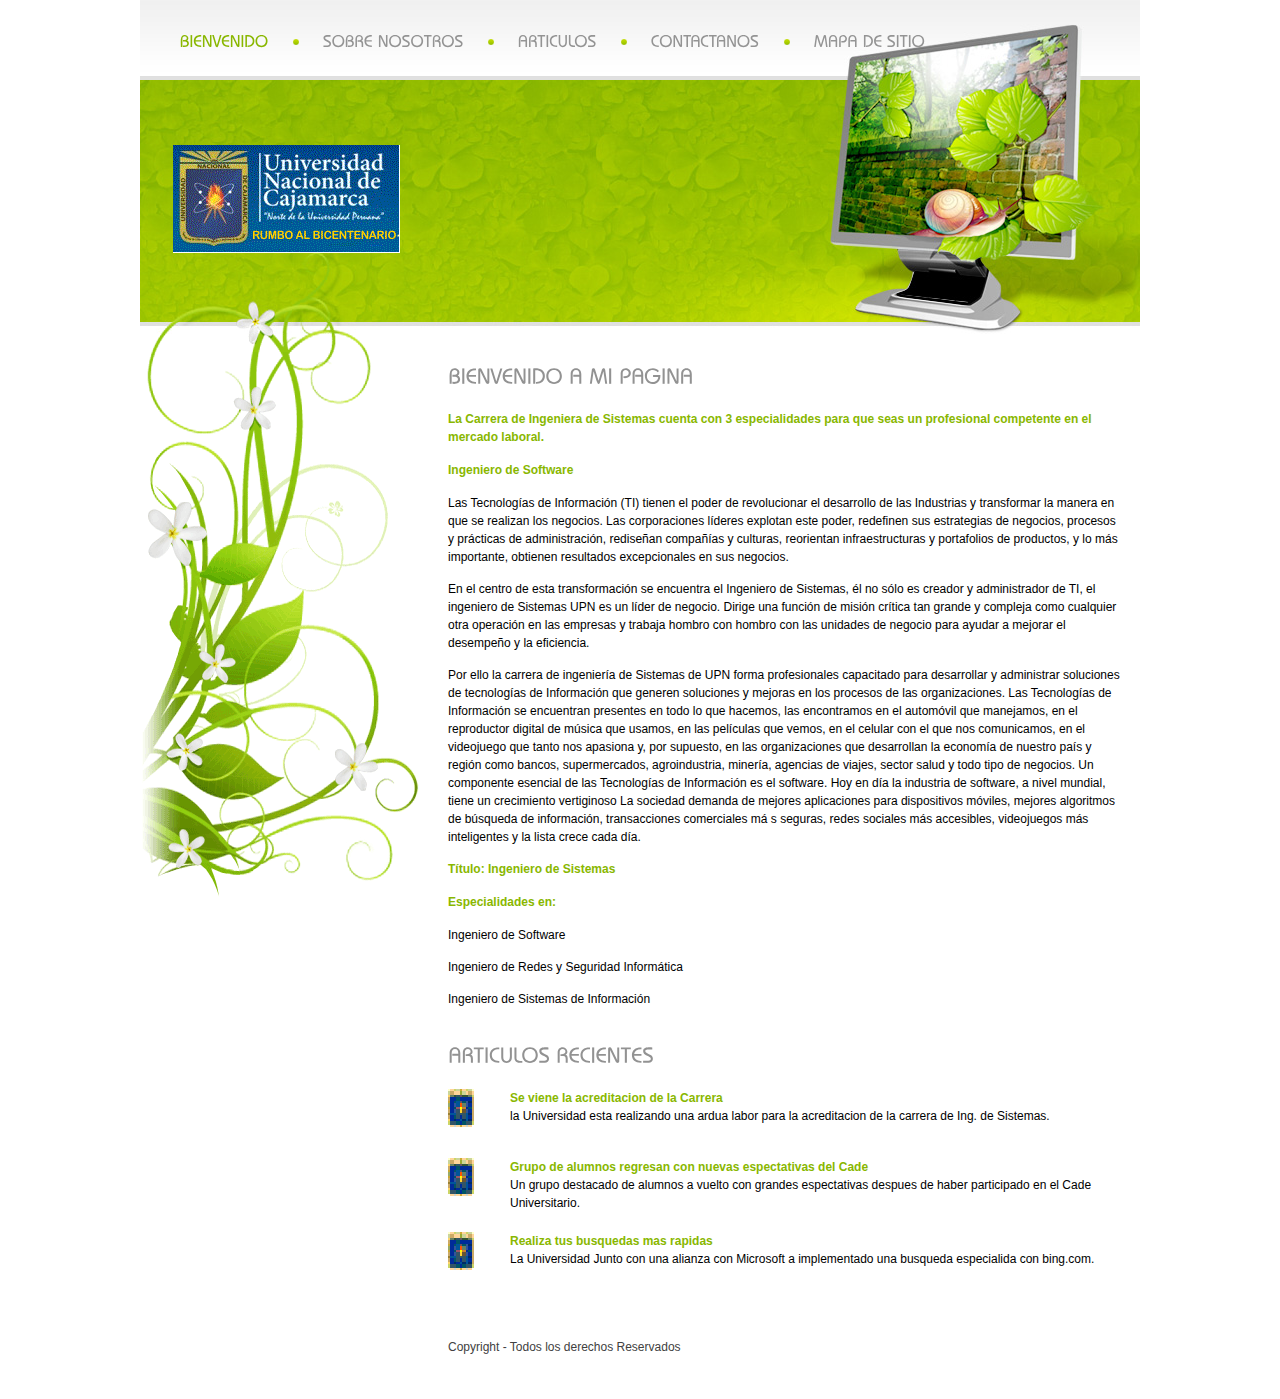
==== index.html @ 66caf079 "cambioooo" ====
﻿<!DOCTYPE html PUBLIC "-//W3C//DTD XHTML 1.0 Strict//EN" "http://www.w3.org/TR/xhtml1/DTD/xhtml1-strict.dtd">
<html xmlns="http://www.w3.org/1999/xhtml" xml:lang="en" lang="en">

<head>
    <title>Ingenieria de Sistemas</title>
    <meta http-equiv="Content-Type" content="text/html; charset=utf-8" />
    <link href="style.css" rel="stylesheet" type="text/css" />
    <script src="js/jquery-1.3.2.min.js" type="text/javascript"></script>
    <script src="js/cufon-yui.js" type="text/javascript"></script>
    <script src="js/cufon-replace.js" type="text/javascript"></script>
    <script src="js/cufon-replace.js" type="text/javascript"></script>
    <script src="js/Bauhaus_Md_BT_400.font.js" type="text/javascript"></script>
    <!--[if lt IE 7]><link href="style_ie.css" rel="stylesheet" type="text/css" /><![endif]-->
</head>

<body id="page1">
    <div id="main">
        <!-- header -->
        <div id="header">
            <ul class="site-nav">
                <li><a href="index.html" class="act">Bienvenido</a></li>
                <li><a href="nosotros.html">Sobre Nosotros</a></li>
                <li><a href="articulos.html">Articulos</a></li>
                <li><a href="contactanos.html">Contactanos</a></li>
                <li><a href="mapadesitio.html">Mapa de Sitio</a></li>
            </ul>
            <div class="logo">
                <a href="#"><img src="images/logo.gif" alt="" /></a>
            </div>
        </div>
        <!-- content -->
        <div id="content">
            <div class="indent1">
                <div class="indent">
                    <h2>BIENVENIDO A MI PAGINA</h2>
                    <h3>La Carrera de Ingeniera de Sistemas cuenta con 3 especialidades para que seas un profesional competente en el mercado laboral.</h3>
                    <h3>Ingeniero de Software</h3>

                    <p>Las Tecnologías de Información (TI) tienen el poder de revolucionar el desarrollo de las Industrias y transformar la manera en que se realizan los negocios. Las corporaciones líderes explotan este poder, redefinen sus estrategias de
                        negocios, procesos y prácticas de administración, rediseñan compañías y culturas, reorientan infraestructuras y portafolios de productos, y lo más importante, obtienen resultados excepcionales en sus negocios.</p>

                    <p>En el centro de esta transformación se encuentra el Ingeniero de Sistemas, él no sólo es creador y administrador de TI, el ingeniero de Sistemas UPN es un líder de negocio. Dirige una función de misión crítica tan grande y compleja
                        como cualquier otra operación en las empresas y trabaja hombro con hombro con las unidades de negocio para ayudar a mejorar el desempeño y la eficiencia.</p>

                    <p>Por ello la carrera de ingeniería de Sistemas de UPN forma profesionales capacitado para desarrollar y administrar soluciones de tecnologías de Información que generen soluciones y mejoras en los procesos de las organizaciones. Las
                        Tecnologías de Información se encuentran presentes en todo lo que hacemos, las encontramos en el automóvil que manejamos, en el reproductor digital de música que usamos, en las películas que vemos, en el celular con el que nos
                        comunicamos, en el videojuego que tanto nos apasiona y, por supuesto, en las organizaciones que desarrollan la economía de nuestro país y región como bancos, supermercados, agroindustria, minería, agencias de viajes, sector salud
                        y todo tipo de negocios. Un componente esencial de las Tecnologías de Información es el software. Hoy en día la industria de software, a nivel mundial, tiene un crecimiento vertiginoso La sociedad demanda de mejores aplicaciones
                        para dispositivos móviles, mejores algoritmos de búsqueda de información, transacciones comerciales má s seguras, redes sociales más accesibles, videojuegos más inteligentes y la lista crece cada día.</p>

                    <h3>Título: Ingeniero de Sistemas</h3>

                    <h3>Especialidades en:</h3>
                    <p>Ingeniero de Software</p>
                    <p>Ingeniero de Redes y Seguridad Informática</p>
                    <p>Ingeniero de Sistemas de Información</p>
                </div>
                <h2>Articulos Recientes</h2>
                <ul class="list">
                    <li><a href="http://www.upnorte.edu.pe/cajamarca/facultades/ingenieria/ingenieria-de-sistemas/ventajas-academicas.asp#info">Se viene la acreditacion de la Carrera</a><br /> la Universidad esta realizando una ardua labor para la acreditacion
                        de la carrera de Ing. de Sistemas.</li>
                    <li><a href="http://universitario.cade-ipae.pe/">Grupo de alumnos regresan con nuevas espectativas del Cade</a><br /> Un grupo destacado de alumnos a vuelto con grandes espectativas despues de haber participado en el Cade Universitario.</li>
                    <li><a href="http://www.bing.com/">Realiza tus busquedas mas rapidas</a><br /> La Universidad Junto con una alianza con Microsoft a implementado una busqueda especialida con bing.com.</li>
                </ul>
            </div>
        </div>
        <!-- footer -->
        <div id="footer">
            <div class="indent">
                <div class="fleft">Copyright - Todos los derechos Reservados</div>
            </div>
        </div>
    </div>
    <script type="text/javascript">
        Cufon.now();
    </script>
</body>

</html>
---- style.css ----
* { margin:0; padding:0;}
html, body { height:100%;}
html { min-width:1000px;}
body { background:#fff; font-family:Tahoma, Arial, helvetica, sans-serif; font-size:100%; line-height:1em; color:#000;}

input, textarea, select { font-family:Tahoma, Arial, helvetica, sans-serif; font-size:1em;}
object { vertical-align:top; outline:none;}
p { margin:0; padding:0;}


/*==================forms====================*/
input, select { vertical-align:middle; font-weight:normal;}
img {border:0; vertical-align:top; text-align:left;}

/*=====GLOBAL======*/
#main { width:1000px; margin:0 auto; position:relative;}
#header, #content, #footer { font-size:0.75em;}

.wrapper { width:100%; overflow:hidden;}
.container { width:100%; }
.zoom { overflow:hidden;}
.col-1, .col-2, .col-3 { float:left;}

.fleft { float:left;}
.fright { float:right;}
.clear { clear:both;}

.alignright { text-align:right;}
.aligncenter { text-align:center;}

p { margin-bottom:14px; line-height:1.5em;}

/*==================forms====================*/
#contacts-form { clear:right; width:100%; overflow:hidden; padding:15px 0 0 0;}
#contacts-form fieldset { border:none; float:left; }
#contacts-form .field { clear:both;}
#contacts-form label { float:left; width:97px; line-height:18px; padding-bottom:6px; font-weight:bold; color:#89b700;}
#contacts-form input { width:231px; padding:1px 0 1px 3px; border:1px solid #89b700; color:#70635b;}
#contacts-form textarea { width:567px; height:227px; padding:1px 0 1px 3px; border:1px solid #89b700; color:#70635b; margin-bottom:15px; overflow:auto;}


/*==================list====================*/
ul { list-style:none;}

.site-nav { position:absolute; left:16px; top:32px; overflow:hidden;}
.site-nav li { float:left; font-size:17px; line-height:1.2em; text-transform:uppercase; padding:0 30px; background:url(images/divider.gif) no-repeat left 7px; margin-left:-6px;}
.site-nav li a { text-decoration:none; color:#949494;}
.site-nav li a:hover,
.site-nav li a.act  { 
	color:#89b700;
}

.list li { padding-left:62px; margin-bottom:20px; line-height:1.5em; min-height:49px; height:auto!important; height:49px; background:url(images/icon.gif) no-repeat left top;}
.list li a { text-decoration:none; font-weight:bold;} 
.list li a:hover { text-decoration:underline;}

.list1 { margin-top:-21px;}
.list1 li { line-height:1.5em; width:100%; overflow:hidden; vertical-align:bottom; padding-top:21px;}
.list1 li img { float:left; margin:3px 20px 0 0;}
.list1 li a { text-decoration:none; font-weight:bold;} 
.list1 li a:hover { text-decoration:underline;}

.list2 { padding-bottom:15px; margin:0;}
.list2 li { font-weight:bold; padding-bottom:6px;}
.list2 li ul { padding:8px 0 0 12px; margin-bottom:-5px;}


/*==================other====================*/
.img-box1 { width:100%; overflow:hidden;}
.img-box1 img { float:left; margin:3px 20px 0 0;}


/*==================txt, links, lines, titles====================*/
a {color:#89b700; outline:none;}
a:hover{text-decoration:none;}

h2 { color:#929292; font-size:22px; line-height:1.2em; text-transform:uppercase; margin-bottom:20px;}
h3 { font-size:1em; color:#89b700; line-height:1.5em; margin-bottom:15px;}


/*header*/
#header {height:334px; background:url(images/header-bg.jpg) no-repeat left top;}
#header .logo { position:absolute; left:33px; top:145px;}

/*content*/
#content { background:url(images/cont-bg.gif) no-repeat left top; min-height:566px; height:auto!important; height:566px;}
#content .indent { padding-bottom:20px;}
#content .indent1 { padding:30px 20px 98px 308px;}

/*footer*/
#footer { height:60px; margin-top:-60px; position:relative; color:#414141;}
#footer .indent { padding:0 59px 0 308px;}
#footer img { position:relative; top:-4px;}

/*==========================================*/
---- style_ie.css ----
.zoom { zoom:1;}
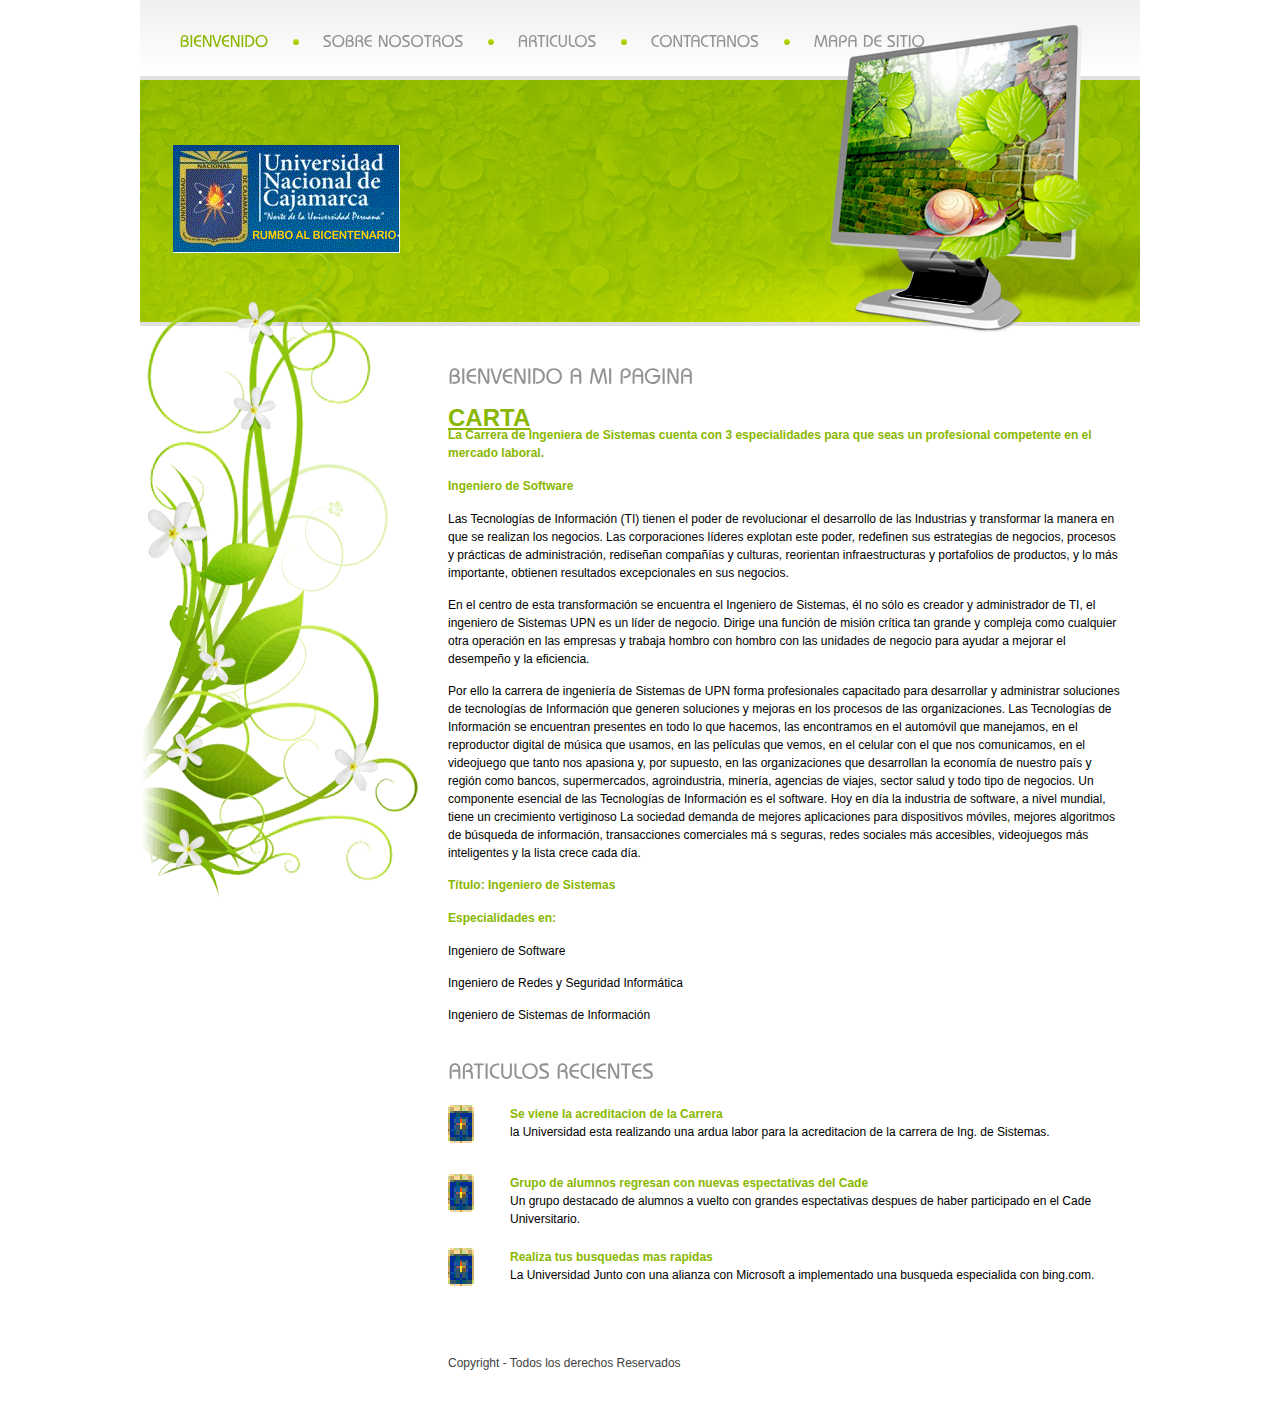
==== commit e81a6f01: "cambiooooooo" ====
--- a/index.html
+++ b/index.html
@@ -33,6 +33,7 @@
             <div class="indent1">
                 <div class="indent">
                     <h2>BIENVENIDO A MI PAGINA</h2>
+                    <h1><a href="carta.html">CARTA</a></h1>
                     <h3>La Carrera de Ingeniera de Sistemas cuenta con 3 especialidades para que seas un profesional competente en el mercado laboral.</h3>
                     <h3>Ingeniero de Software</h3>
 
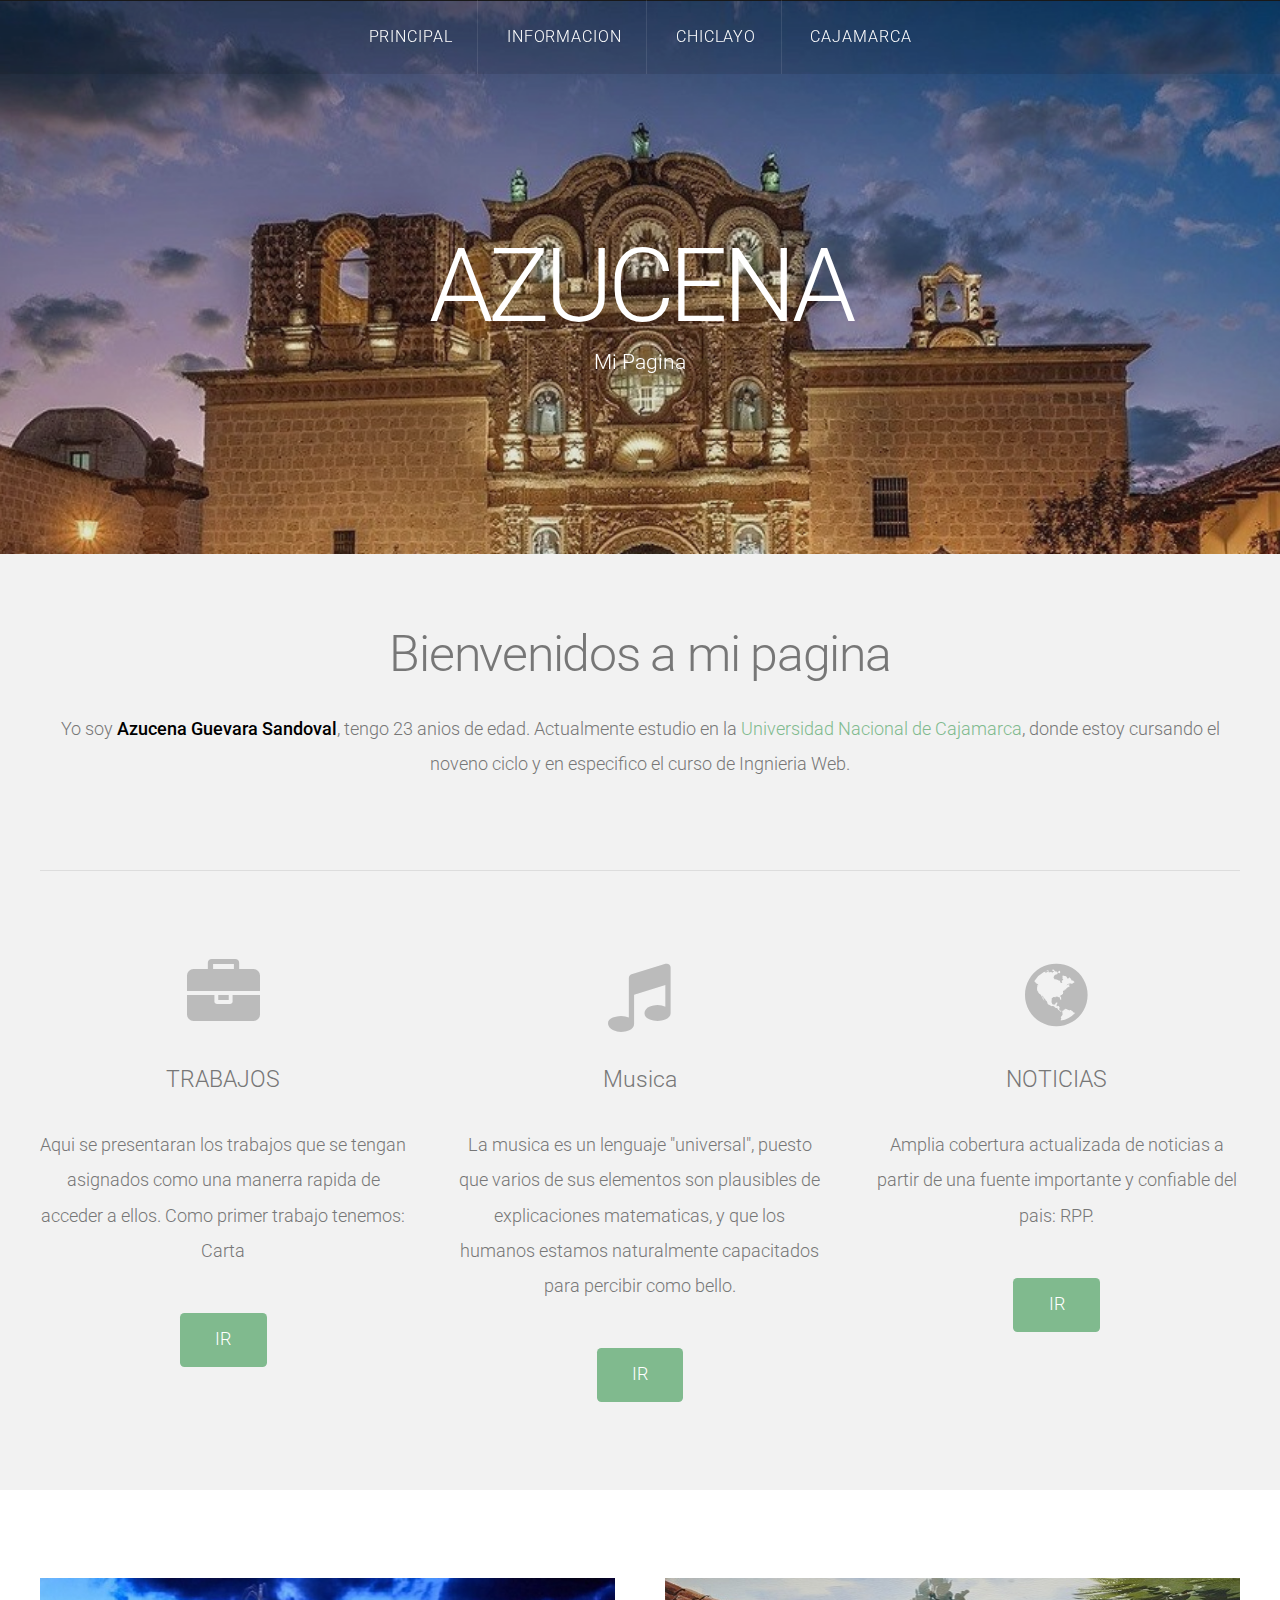
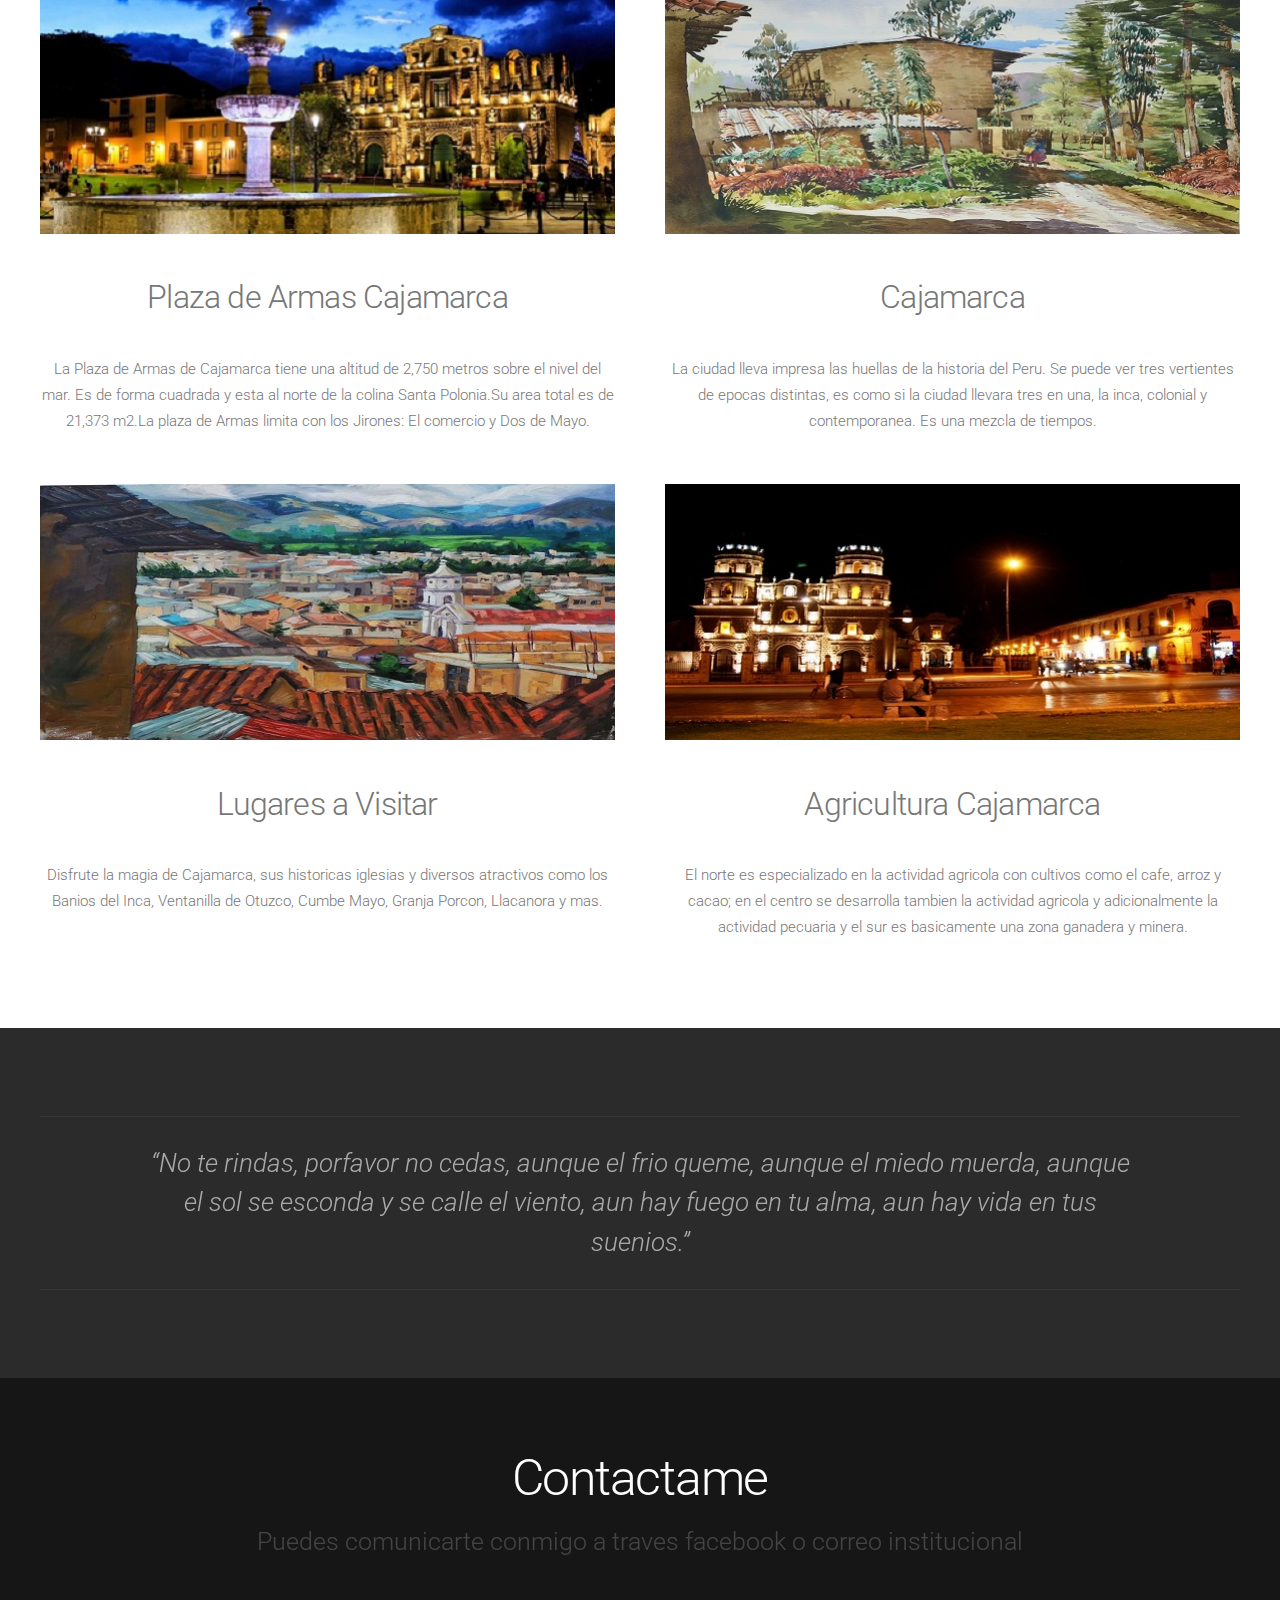
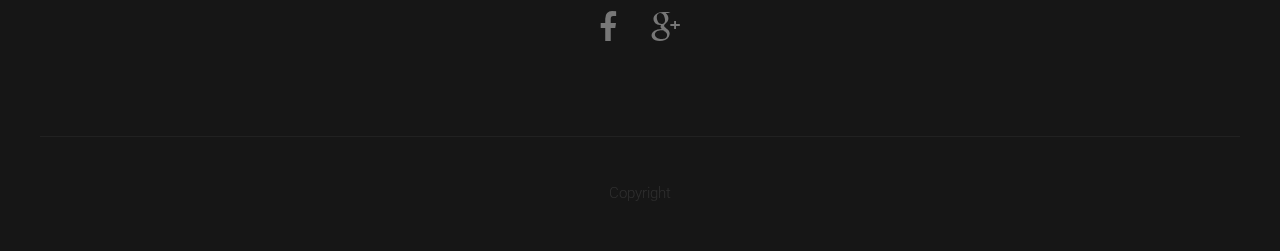
==== commit 67696a52: "camb" ====
--- a/index.html
+++ b/index.html
@@ -1,80 +1,153 @@
-﻿<!DOCTYPE html PUBLIC "-//W3C//DTD XHTML 1.0 Strict//EN" "http://www.w3.org/TR/xhtml1/DTD/xhtml1-strict.dtd">
-<html xmlns="http://www.w3.org/1999/xhtml" xml:lang="en" lang="en">
+<!DOCTYPE HTML>
 
-<head>
-    <title>Ingenieria de Sistemas</title>
-    <meta http-equiv="Content-Type" content="text/html; charset=utf-8" />
-    <link href="style.css" rel="stylesheet" type="text/css" />
-    <script src="js/jquery-1.3.2.min.js" type="text/javascript"></script>
-    <script src="js/cufon-yui.js" type="text/javascript"></script>
-    <script src="js/cufon-replace.js" type="text/javascript"></script>
-    <script src="js/cufon-replace.js" type="text/javascript"></script>
-    <script src="js/Bauhaus_Md_BT_400.font.js" type="text/javascript"></script>
-    <!--[if lt IE 7]><link href="style_ie.css" rel="stylesheet" type="text/css" /><![endif]-->
-</head>
+<html>
+	<head>
+		<title>Mi Pagina</title>
+		<meta http-equiv="content-type" content="text/html; charset=utf-8" />
+		<meta http-equiv="content-type" content="text/html; charset=ISO-8859-1" />
+		<meta name="description" content="" />
+		<meta name="keywords" content="" />
+		<link href='http://fonts.googleapis.com/css?family=Roboto:400,100,300,700,500,900' rel='stylesheet' type='text/css'>
+		<script src="http://ajax.googleapis.com/ajax/libs/jquery/1.11.0/jquery.min.js"></script>
+		<script src="js/skel.min.js"></script>
+		<script src="js/skel-panels.min.js"></script>
+		<script src="js/init.js"></script>
+		<noscript>
+			<link rel="stylesheet" href="css/skel-noscript.css" />
+			<link rel="stylesheet" href="css/style.css" />
+			<link rel="stylesheet" href="css/style-desktop.css" />
+		</noscript>
+	</head>
+	<body class="homepage">
 
-<body id="page1">
-    <div id="main">
-        <!-- header -->
-        <div id="header">
-            <ul class="site-nav">
-                <li><a href="index.html" class="act">Bienvenido</a></li>
-                <li><a href="nosotros.html">Sobre Nosotros</a></li>
-                <li><a href="articulos.html">Articulos</a></li>
-                <li><a href="contactanos.html">Contactanos</a></li>
-                <li><a href="mapadesitio.html">Mapa de Sitio</a></li>
-            </ul>
-            <div class="logo">
-                <a href="#"><img src="images/logo.gif" alt="" /></a>
-            </div>
-        </div>
-        <!-- content -->
-        <div id="content">
-            <div class="indent1">
-                <div class="indent">
-                    <h2>BIENVENIDO A MI PAGINA</h2>
-                    <h1><a href="carta.html">CARTA</a></h1>
-                    <h3>La Carrera de Ingeniera de Sistemas cuenta con 3 especialidades para que seas un profesional competente en el mercado laboral.</h3>
-                    <h3>Ingeniero de Software</h3>
+	<!-- Header -->
+		<div id="header">
+			<div id="nav-wrapper"> 
+				<!-- Nav -->
+				<nav id="nav">
+					<ul>
+						<li class="active"><a href="index.html">Principal</a></li>
+						<li><a href="#">Informacion</a></li>
+						<li><a href="#">Chiclayo</a></li>
+						<li><a href="#">Cajamarca</a></li>
+					</ul>
+				</nav>
+			</div>
+			<div class="container"> 
+				
+				<!-- Logo -->
+				<div id="logo">
+					<h1><a href="#">AZUCENA</a></h1>
+					<span class="tag">Mi Pagina</span>
+				</div>
+			</div>
+		</div>
 
-                    <p>Las Tecnologías de Información (TI) tienen el poder de revolucionar el desarrollo de las Industrias y transformar la manera en que se realizan los negocios. Las corporaciones líderes explotan este poder, redefinen sus estrategias de
-                        negocios, procesos y prácticas de administración, rediseñan compañías y culturas, reorientan infraestructuras y portafolios de productos, y lo más importante, obtienen resultados excepcionales en sus negocios.</p>
+	<!-- Featured -->
+		<div id="featured">
+			<div class="container">
+				<header>
+					<h2>Bienvenidos a mi pagina</h2>
+				</header>
+				<p>Yo soy <strong>Azucena Guevara Sandoval</strong>, tengo 23 anios de edad. Actualmente estudio en la <a href="http://unc.edu.pe">Universidad Nacional de Cajamarca</a>, donde estoy cursando el noveno ciclo y en especifico el curso de Ingnieria Web.</p>
+				<hr />
+				<div class="row">
+					<section class="4u">
+						<span class="pennant"><span class="fa fa-briefcase"></span></span>
+						<h3>TRABAJOS</h3>
+						<p>Aqui se presentaran los trabajos que se tengan asignados como una manerra rapida de acceder a ellos. Como primer trabajo tenemos: Carta</p>
+						<a href="carta.html" class="button button-style1">IR</a>
+					</section>
+					<section class="4u">
+						<span class="pennant"><span class="fa fa-music"></span></span>
+						<h3>Musica</h3>
+						<p>La musica es un lenguaje "universal", puesto que varios de sus elementos son plausibles de explicaciones matematicas, y que los humanos estamos naturalmente capacitados para percibir como bello.</p>
+						<a href="https://www.youtube.com/" class="button button-style1">IR</a>
+					</section>
+					<section class="4u">
+						<span class="pennant"><span class="fa fa-globe"></span></span>
+						<h3>NOTICIAS</h3>
+						<p>Amplia cobertura actualizada de noticias a partir de una fuente importante y confiable del pais: RPP.</p>
+						<a href="http://rpp.pe/" class="button button-style1">IR</a>
+					</section>
 
-                    <p>En el centro de esta transformación se encuentra el Ingeniero de Sistemas, él no sólo es creador y administrador de TI, el ingeniero de Sistemas UPN es un líder de negocio. Dirige una función de misión crítica tan grande y compleja
-                        como cualquier otra operación en las empresas y trabaja hombro con hombro con las unidades de negocio para ayudar a mejorar el desempeño y la eficiencia.</p>
+				</div>
+			</div>
+		</div>
 
-                    <p>Por ello la carrera de ingeniería de Sistemas de UPN forma profesionales capacitado para desarrollar y administrar soluciones de tecnologías de Información que generen soluciones y mejoras en los procesos de las organizaciones. Las
-                        Tecnologías de Información se encuentran presentes en todo lo que hacemos, las encontramos en el automóvil que manejamos, en el reproductor digital de música que usamos, en las películas que vemos, en el celular con el que nos
-                        comunicamos, en el videojuego que tanto nos apasiona y, por supuesto, en las organizaciones que desarrollan la economía de nuestro país y región como bancos, supermercados, agroindustria, minería, agencias de viajes, sector salud
-                        y todo tipo de negocios. Un componente esencial de las Tecnologías de Información es el software. Hoy en día la industria de software, a nivel mundial, tiene un crecimiento vertiginoso La sociedad demanda de mejores aplicaciones
-                        para dispositivos móviles, mejores algoritmos de búsqueda de información, transacciones comerciales má s seguras, redes sociales más accesibles, videojuegos más inteligentes y la lista crece cada día.</p>
+	<!-- Main -->
+		<div id="main">
+			<div id="content" class="container">
 
-                    <h3>Título: Ingeniero de Sistemas</h3>
+				<div class="row">
+					<section class="6u">
+						<a href="#" class="image full"><img src="images/pic01.jpg" alt=""></a>
+						<header>
+							<h2>Plaza de Armas Cajamarca</h2>
+						</header>
+						<p>La Plaza de Armas de Cajamarca tiene una altitud de 2,750 metros sobre el nivel del mar.
+Es de forma cuadrada y esta al norte de la colina Santa Polonia.Su area total es de 21,373 m2.La plaza de Armas limita con los Jirones: El comercio y Dos de Mayo.</p>
+					</section>				
+					<section class="6u">
+						<a href="#" class="image full"><img src="images/pic02.jpg" alt=""></a>
+						<header>
+							<h2>Cajamarca</h2>
+						</header>
+						<p>La ciudad lleva impresa las huellas de la historia del Peru. Se puede ver tres vertientes de epocas distintas, es como si la ciudad llevara tres en una, la inca, colonial y contemporanea. Es una mezcla de tiempos.</p>
+					</section>				
+				</div>
 
-                    <h3>Especialidades en:</h3>
-                    <p>Ingeniero de Software</p>
-                    <p>Ingeniero de Redes y Seguridad Informática</p>
-                    <p>Ingeniero de Sistemas de Información</p>
-                </div>
-                <h2>Articulos Recientes</h2>
-                <ul class="list">
-                    <li><a href="http://www.upnorte.edu.pe/cajamarca/facultades/ingenieria/ingenieria-de-sistemas/ventajas-academicas.asp#info">Se viene la acreditacion de la Carrera</a><br /> la Universidad esta realizando una ardua labor para la acreditacion
-                        de la carrera de Ing. de Sistemas.</li>
-                    <li><a href="http://universitario.cade-ipae.pe/">Grupo de alumnos regresan con nuevas espectativas del Cade</a><br /> Un grupo destacado de alumnos a vuelto con grandes espectativas despues de haber participado en el Cade Universitario.</li>
-                    <li><a href="http://www.bing.com/">Realiza tus busquedas mas rapidas</a><br /> La Universidad Junto con una alianza con Microsoft a implementado una busqueda especialida con bing.com.</li>
-                </ul>
-            </div>
-        </div>
-        <!-- footer -->
-        <div id="footer">
-            <div class="indent">
-                <div class="fleft">Copyright - Todos los derechos Reservados</div>
-            </div>
-        </div>
-    </div>
-    <script type="text/javascript">
-        Cufon.now();
-    </script>
-</body>
+				<div class="row">
+					<section class="6u">
+						<a href="#" class="image full"><img src="images/pic03.jpg" alt=""></a>
+						<header>
+							<h2>Lugares a Visitar</h2>
+						</header>
+						<p>Disfrute la magia de Cajamarca, sus historicas iglesias y diversos atractivos como los Banios del Inca, Ventanilla de Otuzco, Cumbe Mayo, Granja Porcon, Llacanora y mas.</p>
+					</section>				
+					<section class="6u">
+						<a href="#" class="image full"><img src="images/pic04.jpg" alt=""></a>
+						<header>
+							<h2>Agricultura Cajamarca</h2>
+						</header>
+						<p>El norte es especializado en la actividad agricola con cultivos como el cafe, arroz y cacao; en el centro se desarrolla tambien la actividad agricola y adicionalmente la actividad pecuaria y el sur es basicamente una zona ganadera y minera.</p>
+					</section>				
+				</div>
+			
+			</div>
+		</div>
 
+	<!-- Tweet -->
+		<div id="tweet">
+			<div class="container">
+				<section>
+					<blockquote>&ldquo;No te rindas, porfavor no cedas, aunque el frio queme, aunque el miedo muerda, aunque el sol se esconda y se calle el viento, aun hay fuego en tu alma, aun hay vida en tus suenios.&rdquo;</blockquote>
+				</section>
+			</div>
+		</div>
+
+	<!-- Footer -->
+		<div id="footer">
+			<div class="container">
+				<section>
+					<header>
+						<h2>Contactame</h2>
+						<span class="byline">Puedes comunicarte conmigo a traves facebook o correo institucional</span>
+					</header>
+					<ul class="contact">
+						<li class="active"><a href="https://www.facebook.com/" class="fa fa-facebook"><span>Facebook</span></a></li>
+						<li><a href="https://mail.google.com/mail/u/0/#inbox" class="fa fa-google-plus"><span>Google+</span></a></li>
+					</ul>
+				</section>
+			</div>
+		</div>
+
+	<!-- Copyright -->
+		<div id="copyright">
+			<div class="container">
+				Copyright
+			</div>
+		</div>
+
+	</body>
 </html>--- a/css/skel-noscript.css
+++ b/css/skel-noscript.css
@@ -0,0 +1,166 @@
+html,body,div,span,applet,object,iframe,h1,h2,h3,h4,h5,h6,p,blockquote,pre,a,abbr,acronym,address,big,cite,code,del,dfn,em,img,ins,kbd,q,s,samp,small,strike,strong,sub,sup,tt,var,b,u,i,center,dl,dt,dd,ol,ul,li,fieldset,form,label,legend,table,caption,tbody,tfoot,thead,tr,th,td,article,aside,canvas,details,embed,figure,figcaption,footer,header,hgroup,menu,nav,output,ruby,section,summary,time,mark,audio,video{margin:0;padding:0;border:0;font-size:100%;font:inherit;vertical-align:baseline;}article,aside,details,figcaption,figure,footer,header,hgroup,menu,nav,section{display:block;}body{line-height:1;}ol,ul{list-style:none;}blockquote,q{quotes:none;}blockquote:before,blockquote:after,q:before,q:after{content:'';content:none;}table{border-collapse:collapse;border-spacing:0;}body{-webkit-text-size-adjust:none}
+
+/* Box Model */
+
+	*, *:before, *:after {
+		-moz-box-sizing: border-box;
+		-webkit-box-sizing: border-box;
+		-o-box-sizing: border-box;
+		-ms-box-sizing: border-box;
+		box-sizing: border-box;
+	}
+
+/* Container */
+
+	body {
+		min-width: 1200px;
+	}
+
+	.container {
+		width: 1200px;
+		margin-left: auto;
+		margin-right: auto;
+	}
+
+	/* Modifiers */
+	
+		.container.small {
+			width: 900px;
+		}
+
+		.container.big {
+			width: 100%;
+			max-width: 1500px;
+			min-width: 1200px;
+		}
+
+/* Grid */
+
+	/* Cells */
+
+		.\31 2u { width: 100% }
+		.\31 1u { width: 91.6666666667% }
+		.\31 0u { width: 83.3333333333% }
+		.\39 u { width: 75% }
+		.\38 u { width: 66.6666666667% }
+		.\37 u { width: 58.3333333333% }
+		.\36 u { width: 50% }
+		.\35 u { width: 41.6666666667% }
+		.\34 u { width: 33.3333333333% }
+		.\33 u { width: 25% }
+		.\32 u { width: 16.6666666667% }
+		.\31 u { width: 8.3333333333% }
+		.\-11u { margin-left: 91.6666666667% }
+		.\-10u { margin-left: 83.3333333333% }
+		.\-9u { margin-left: 75% }
+		.\-8u { margin-left: 66.6666666667% }
+		.\-7u { margin-left: 58.3333333333% }
+		.\-6u { margin-left: 50% }
+		.\-5u { margin-left: 41.6666666667% }
+		.\-4u { margin-left: 33.3333333333% }
+		.\-3u { margin-left: 25% }
+		.\-2u { margin-left: 16.6666666667% }
+		.\-1u { margin-left: 8.3333333333% }
+
+		.row > * {
+			padding: 50px 0 0 50px;
+			float: left;
+			-moz-box-sizing: border-box;
+			-webkit-box-sizing: border-box;
+			-o-box-sizing: border-box;
+			-ms-box-sizing: border-box;
+			box-sizing: border-box;
+		}
+
+		.row + .row > * {
+			padding-top: 50px;
+		}
+
+		.row {
+			margin-left: -50px;
+		}
+
+	/* Rows */
+
+		.row:after {
+			content: '';
+			display: block;
+			clear: both;
+			height: 0;
+		}
+
+		.row:first-child > * {
+			padding-top: 0;
+		}
+
+		.row > * {
+			padding-top: 0;
+		}
+
+		/* Modifiers */
+
+			/* Flush */
+
+				.row.flush {
+					margin-left: 0;
+				}
+
+				.row.flush > * {
+					padding: 0 !important;
+				}
+
+			/* Quarter */
+
+				.row.quarter > * {
+					padding: 12.5px 0 0 12.5px;
+				}
+
+				.row.quarter + .row.quarter > * {
+					padding-top: 12.5px;
+				}
+
+				.row.quarter {
+					margin-left: -12.5px;
+				}
+
+			/* Half */
+
+				.row.half > * {
+					padding: 25px 0 0 25px;
+				}
+
+				.row.half + .row.half > * {
+					padding-top: 25px;
+				}
+
+				.row.half {
+					margin-left: -25px;
+				}
+
+			/* One and (a) Half */
+
+				.row.oneandhalf > * {
+					padding: 75px 0 0 75px;
+				}
+
+				.row.oneandhalf + .row.oneandhalf > * {
+					padding-top: 75px;
+				}
+
+				.row.oneandhalf {
+					margin-left: -75px;
+				}
+
+			/* Double */
+
+				.row.double > * {
+					padding: 100px 0 0 100px;
+				}
+
+				.row.double + .row.double > * {
+					padding-top: 100px;
+				}
+
+				.row.double {
+					margin-left: -100px;
+				}--- a/css/style.css
+++ b/css/style.css
@@ -0,0 +1,1013 @@
+@charset 'UTF-8';
+
+@font-face{font-family:'FontAwesome';src:url('font/fontawesome-webfont.eot?v=4.0.1');src:url('font/fontawesome-webfont.eot?#iefix&v=4.0.1') format('embedded-opentype'),url('font/fontawesome-webfont.woff?v=4.0.1') format('woff'),url('font/fontawesome-webfont.ttf?v=4.0.1') format('truetype'),url('font/fontawesome-webfont.svg?v=4.0.1#fontawesomeregular') format('svg');font-weight:normal;font-style:normal}
+
+/*********************************************************************************/
+/* Basic                                                                         */
+/*********************************************************************************/
+
+	body
+	{
+		margin: 0;
+		padding: 0;
+		background: #161616;
+	}
+
+	body,input,textarea,select
+	{
+		font-family: 'Roboto', sans-serif;
+		font-size: 11pt;
+		font-weight: 300;
+		line-height: 1.75em;
+		color: #777;
+	}
+
+	h1,h2,h3,h4,h5,h6
+	{
+		font-weight: 300;
+		color: #777;
+	}
+	
+		h2
+		{
+			letter-spacing: -0.025em;
+		}
+	
+		h1 a, h2 a, h3 a, h4 a, h5 a, h6 a
+		{
+			color: inherit;
+			text-decoration: none;
+		}
+		
+	strong, b
+	{
+		font-weight: 500;
+		color: #000000;
+	}
+	
+	em, i
+	{
+		font-style: italic;
+	}
+
+	a
+	{
+		text-decoration: none;
+		color: #80BA8E;
+	}
+	
+	a:hover
+	{
+		text-decoration: underline;
+	}
+
+	sub
+	{
+		position: relative;
+		top: 0.5em;
+		font-size: 0.8em;
+	}
+	
+	sup
+	{
+		position: relative;
+		top: -0.5em;
+		font-size: 0.8em;
+	}
+	
+	hr
+	{
+		border: 0;
+		border-top: solid 1px #ddd;
+		margin: 6em 0 0 0;
+		padding: 6em 0 0 0;
+	}
+	
+	blockquote
+	{
+		border-left: solid 0.5em #ddd;
+		padding: 1em 0 1em 2em;
+		font-style: italic;
+	}
+	
+	p, ul, ol, dl, table
+	{
+		margin-bottom: 1em;
+	}
+
+	header
+	{
+		margin-bottom: 1.6em;
+	}
+	
+		header h2
+		{
+		}
+
+		header .byline
+		{
+			display: block;
+			margin: 1.5em 0 0 0;
+			padding: 0 0 0.5em 0;
+		}
+		
+	footer
+	{
+		margin-top: 1em;
+	}
+
+	br.clear
+	{
+		clear: both;
+	}
+
+	.pennant
+	{
+		color: #bbb;
+	}
+
+	/* Sections/Articles */
+	
+		section,
+		article
+		{
+			margin-bottom: 3em;
+		}
+		
+		section > :last-child,
+		article > :last-child
+		{
+			margin-bottom: 0;
+		}
+
+		section:last-child,
+		article:last-child
+		{
+			margin-bottom: 0;
+		}
+
+		.row > section,
+		.row > article
+		{
+			margin-bottom: 0;
+		}
+
+	/* Images */
+
+		.image
+		{
+			display: inline-block;
+		}
+		
+			.image img
+			{
+				display: block;
+				width: 100%;
+			}
+
+			.image.featured
+			{
+				display: block;
+				width: 100%;
+				margin: 0 0 2em 0;
+			}
+			
+			.image.full
+			{
+				display: block;
+				width: 100%;
+				margin-bottom: 2em;
+			}
+			
+			.image.left
+			{
+				float: left;
+				margin: 0 2em 2em 0;
+			}
+			
+			.image.centered
+			{
+				display: block;
+				margin: 0 0 2em 0;
+			}
+
+				.image.centered img
+				{
+					margin: 0 auto;
+					width: auto;
+				}
+
+	/* Lists */
+
+		ul.default
+		{
+			margin: 0;
+			padding: 0em 0em 1.5em 0em;
+			list-style: none;
+		}
+		
+			ul.default li
+			{
+				padding: 0.60em 0em;
+				font-size: 0.95em;
+				border-top: 1px solid;
+				border-color: rgba(0,0,0,.1);
+			}		
+		
+			ul.default li:first-child
+			{
+				padding-top: 0;
+				border-top: none;
+			}
+	
+			ul.default {
+			}
+		
+		ul.style li {
+			margin: 0;
+			padding: 2em 0em 1.5em 0em;
+			border-top: 1px solid;
+			border-color: rgba(0,0,0,.1);
+		}
+		
+		ul.style li:first-child
+		{
+			padding-top: 0;
+			border-top: none;
+		}
+		
+		ul.style img {
+			float: left;
+			margin-right: 20px;
+		}
+		
+		ul.style a {
+			color: #434343;
+		}
+		
+		ul.style .posted {
+			padding: 0em 0em 1em 0em;
+			letter-spacing: 1px;
+			text-transform: uppercase;
+			font-size: 8pt;
+			color: #A2A2A2;
+		}
+		
+		ul.style .first {
+			padding-top: 0px;
+			border-top: none;
+		}
+							
+
+	/* Buttons */
+		
+	.button
+	{
+		position: relative;
+		display: inline-block;
+		background: #80BA8E;
+		padding: 0.8em 2em;
+		text-decoration: none !important;
+		font-size: 1.2em;
+		font-weight: 300;
+		color: #FFF !important;
+		-moz-transition: color 0.35s ease-in-out, background-color 0.35s ease-in-out;
+		-webkit-transition: color 0.35s ease-in-out, background-color 0.35s ease-in-out;
+		-o-transition: color 0.35s ease-in-out, background-color 0.35s ease-in-out;
+		-ms-transition: color 0.35s ease-in-out, background-color 0.35s ease-in-out;
+		transition: color 0.35s ease-in-out, background-color 0.35s ease-in-out;
+		text-align: center;
+		border-radius: 0.25em;
+	}
+
+	.button:hover
+	{
+		background: #70AA7E;
+		color: #FFF !important;
+	}
+
+/*********************************************************************************/
+/* Icons                                                                         */
+/* Powered by Font Awesome by Dave Gandy | http://fontawesome.io                 */
+/* Licensed under the SIL OFL 1.1 (font), MIT (CSS)                              */
+/*********************************************************************************/
+
+	.fa
+	{
+		text-decoration: none;
+	}
+
+		.fa.solo
+		{
+		}
+		
+			.fa.solo span
+			{
+				display: none;
+			}
+
+		.fa:before
+		{
+			display:inline-block;
+			font-family: FontAwesome;
+			font-size: 1.25em;
+			text-decoration: none;
+			font-style: normal;
+			font-weight: normal;
+			line-height: 1;
+			-webkit-font-smoothing:antialiased;
+			-moz-osx-font-smoothing:grayscale;
+		}
+
+		.fa-lg{font-size:1.3333333333333333em;line-height:.75em;vertical-align:-15%}
+		.fa-2x{font-size:2em}
+		.fa-3x{font-size:3em}
+		.fa-4x{font-size:4em}
+		.fa-5x{font-size:5em}
+		.fa-fw{width:1.2857142857142858em;text-align:center}
+		.fa-ul{padding-left:0;margin-left:2.142857142857143em;list-style-type:none}.fa-ul>li{position:relative}
+		.fa-li{position:absolute;left:-2.142857142857143em;width:2.142857142857143em;top:.14285714285714285em;text-align:center}.fa-li.fa-lg{left:-1.8571428571428572em}
+		.fa-border{padding:.2em .25em .15em;border:solid .08em #eee;border-radius:.1em}
+		.pull-right{float:right}
+		.pull-left{float:left}
+		.fa.pull-left{margin-right:.3em}
+		.fa.pull-right{margin-left:.3em}
+		.fa-spin{-webkit-animation:spin 2s infinite linear;-moz-animation:spin 2s infinite linear;-o-animation:spin 2s infinite linear;animation:spin 2s infinite linear}
+		@-moz-keyframes spin{0%{-moz-transform:rotate(0deg)} 100%{-moz-transform:rotate(359deg)}}@-webkit-keyframes spin{0%{-webkit-transform:rotate(0deg)} 100%{-webkit-transform:rotate(359deg)}}@-o-keyframes spin{0%{-o-transform:rotate(0deg)} 100%{-o-transform:rotate(359deg)}}@-ms-keyframes spin{0%{-ms-transform:rotate(0deg)} 100%{-ms-transform:rotate(359deg)}}@keyframes spin{0%{transform:rotate(0deg)} 100%{transform:rotate(359deg)}}.fa-rotate-90{filter:progid:DXImageTransform.Microsoft.BasicImage(rotation=1);-webkit-transform:rotate(90deg);-moz-transform:rotate(90deg);-ms-transform:rotate(90deg);-o-transform:rotate(90deg);transform:rotate(90deg)}
+		.fa-rotate-180{filter:progid:DXImageTransform.Microsoft.BasicImage(rotation=2);-webkit-transform:rotate(180deg);-moz-transform:rotate(180deg);-ms-transform:rotate(180deg);-o-transform:rotate(180deg);transform:rotate(180deg)}
+		.fa-rotate-270{filter:progid:DXImageTransform.Microsoft.BasicImage(rotation=3);-webkit-transform:rotate(270deg);-moz-transform:rotate(270deg);-ms-transform:rotate(270deg);-o-transform:rotate(270deg);transform:rotate(270deg)}
+		.fa-flip-horizontal{filter:progid:DXImageTransform.Microsoft.BasicImage(rotation=0, mirror=1);-webkit-transform:scale(-1, 1);-moz-transform:scale(-1, 1);-ms-transform:scale(-1, 1);-o-transform:scale(-1, 1);transform:scale(-1, 1)}
+		.fa-flip-vertical{filter:progid:DXImageTransform.Microsoft.BasicImage(rotation=2, mirror=1);-webkit-transform:scale(1, -1);-moz-transform:scale(1, -1);-ms-transform:scale(1, -1);-o-transform:scale(1, -1);transform:scale(1, -1)}
+		.fa-stack{position:relative;display:inline-block;width:2em;height:2em;line-height:2em;vertical-align:middle}
+		.fa-stack-1x,.fa-stack-2x{position:absolute;left:0;width:100%;text-align:center}
+		.fa-stack-1x{line-height:inherit}
+		.fa-stack-2x{font-size:2em}
+		.fa-inverse{color:#fff}
+		.fa-glass:before{content:"\f000"}
+		.fa-music:before{content:"\f001"}
+		.fa-search:before{content:"\f002"}
+		.fa-envelope-o:before{content:"\f003"}
+		.fa-heart:before{content:"\f004"}
+		.fa-star:before{content:"\f005"}
+		.fa-star-o:before{content:"\f006"}
+		.fa-user:before{content:"\f007"}
+		.fa-film:before{content:"\f008"}
+		.fa-th-large:before{content:"\f009"}
+		.fa-th:before{content:"\f00a"}
+		.fa-th-list:before{content:"\f00b"}
+		.fa-check:before{content:"\f00c"}
+		.fa-times:before{content:"\f00d"}
+		.fa-search-plus:before{content:"\f00e"}
+		.fa-search-minus:before{content:"\f010"}
+		.fa-power-off:before{content:"\f011"}
+		.fa-signal:before{content:"\f012"}
+		.fa-gear:before,.fa-cog:before{content:"\f013"}
+		.fa-trash-o:before{content:"\f014"}
+		.fa-home:before{content:"\f015"}
+		.fa-file-o:before{content:"\f016"}
+		.fa-clock-o:before{content:"\f017"}
+		.fa-road:before{content:"\f018"}
+		.fa-download:before{content:"\f019"}
+		.fa-arrow-circle-o-down:before{content:"\f01a"}
+		.fa-arrow-circle-o-up:before{content:"\f01b"}
+		.fa-inbox:before{content:"\f01c"}
+		.fa-play-circle-o:before{content:"\f01d"}
+		.fa-rotate-right:before,.fa-repeat:before{content:"\f01e"}
+		.fa-refresh:before{content:"\f021"}
+		.fa-list-alt:before{content:"\f022"}
+		.fa-lock:before{content:"\f023"}
+		.fa-flag:before{content:"\f024"}
+		.fa-headphones:before{content:"\f025"}
+		.fa-volume-off:before{content:"\f026"}
+		.fa-volume-down:before{content:"\f027"}
+		.fa-volume-up:before{content:"\f028"}
+		.fa-qrcode:before{content:"\f029"}
+		.fa-barcode:before{content:"\f02a"}
+		.fa-tag:before{content:"\f02b"}
+		.fa-tags:before{content:"\f02c"}
+		.fa-book:before{content:"\f02d"}
+		.fa-bookmark:before{content:"\f02e"}
+		.fa-print:before{content:"\f02f"}
+		.fa-camera:before{content:"\f030"}
+		.fa-font:before{content:"\f031"}
+		.fa-bold:before{content:"\f032"}
+		.fa-italic:before{content:"\f033"}
+		.fa-text-height:before{content:"\f034"}
+		.fa-text-width:before{content:"\f035"}
+		.fa-align-left:before{content:"\f036"}
+		.fa-align-center:before{content:"\f037"}
+		.fa-align-right:before{content:"\f038"}
+		.fa-align-justify:before{content:"\f039"}
+		.fa-list:before{content:"\f03a"}
+		.fa-dedent:before,.fa-outdent:before{content:"\f03b"}
+		.fa-indent:before{content:"\f03c"}
+		.fa-video-camera:before{content:"\f03d"}
+		.fa-picture-o:before{content:"\f03e"}
+		.fa-pencil:before{content:"\f040"}
+		.fa-map-marker:before{content:"\f041"}
+		.fa-adjust:before{content:"\f042"}
+		.fa-tint:before{content:"\f043"}
+		.fa-edit:before,.fa-pencil-square-o:before{content:"\f044"}
+		.fa-share-square-o:before{content:"\f045"}
+		.fa-check-square-o:before{content:"\f046"}
+		.fa-move:before{content:"\f047"}
+		.fa-step-backward:before{content:"\f048"}
+		.fa-fast-backward:before{content:"\f049"}
+		.fa-backward:before{content:"\f04a"}
+		.fa-play:before{content:"\f04b"}
+		.fa-pause:before{content:"\f04c"}
+		.fa-stop:before{content:"\f04d"}
+		.fa-forward:before{content:"\f04e"}
+		.fa-fast-forward:before{content:"\f050"}
+		.fa-step-forward:before{content:"\f051"}
+		.fa-eject:before{content:"\f052"}
+		.fa-chevron-left:before{content:"\f053"}
+		.fa-chevron-right:before{content:"\f054"}
+		.fa-plus-circle:before{content:"\f055"}
+		.fa-minus-circle:before{content:"\f056"}
+		.fa-times-circle:before{content:"\f057"}
+		.fa-check-circle:before{content:"\f058"}
+		.fa-question-circle:before{content:"\f059"}
+		.fa-info-circle:before{content:"\f05a"}
+		.fa-crosshairs:before{content:"\f05b"}
+		.fa-times-circle-o:before{content:"\f05c"}
+		.fa-check-circle-o:before{content:"\f05d"}
+		.fa-ban:before{content:"\f05e"}
+		.fa-arrow-left:before{content:"\f060"}
+		.fa-arrow-right:before{content:"\f061"}
+		.fa-arrow-up:before{content:"\f062"}
+		.fa-arrow-down:before{content:"\f063"}
+		.fa-mail-forward:before,.fa-share:before{content:"\f064"}
+		.fa-resize-full:before{content:"\f065"}
+		.fa-resize-small:before{content:"\f066"}
+		.fa-plus:before{content:"\f067"}
+		.fa-minus:before{content:"\f068"}
+		.fa-asterisk:before{content:"\f069"}
+		.fa-exclamation-circle:before{content:"\f06a"}
+		.fa-gift:before{content:"\f06b"}
+		.fa-leaf:before{content:"\f06c"}
+		.fa-fire:before{content:"\f06d"}
+		.fa-eye:before{content:"\f06e"}
+		.fa-eye-slash:before{content:"\f070"}
+		.fa-warning:before,.fa-exclamation-triangle:before{content:"\f071"}
+		.fa-plane:before{content:"\f072"}
+		.fa-calendar:before{content:"\f073"}
+		.fa-random:before{content:"\f074"}
+		.fa-comment:before{content:"\f075"}
+		.fa-magnet:before{content:"\f076"}
+		.fa-chevron-up:before{content:"\f077"}
+		.fa-chevron-down:before{content:"\f078"}
+		.fa-retweet:before{content:"\f079"}
+		.fa-shopping-cart:before{content:"\f07a"}
+		.fa-folder:before{content:"\f07b"}
+		.fa-folder-open:before{content:"\f07c"}
+		.fa-resize-vertical:before{content:"\f07d"}
+		.fa-resize-horizontal:before{content:"\f07e"}
+		.fa-bar-chart-o:before{content:"\f080"}
+		.fa-twitter-square:before{content:"\f081"}
+		.fa-facebook-square:before{content:"\f082"}
+		.fa-camera-retro:before{content:"\f083"}
+		.fa-key:before{content:"\f084"}
+		.fa-gears:before,.fa-cogs:before{content:"\f085"}
+		.fa-comments:before{content:"\f086"}
+		.fa-thumbs-o-up:before{content:"\f087"}
+		.fa-thumbs-o-down:before{content:"\f088"}
+		.fa-star-half:before{content:"\f089"}
+		.fa-heart-o:before{content:"\f08a"}
+		.fa-sign-out:before{content:"\f08b"}
+		.fa-linkedin-square:before{content:"\f08c"}
+		.fa-thumb-tack:before{content:"\f08d"}
+		.fa-external-link:before{content:"\f08e"}
+		.fa-sign-in:before{content:"\f090"}
+		.fa-trophy:before{content:"\f091"}
+		.fa-github-square:before{content:"\f092"}
+		.fa-upload:before{content:"\f093"}
+		.fa-lemon-o:before{content:"\f094"}
+		.fa-phone:before{content:"\f095"}
+		.fa-square-o:before{content:"\f096"}
+		.fa-bookmark-o:before{content:"\f097"}
+		.fa-phone-square:before{content:"\f098"}
+		.fa-twitter:before{content:"\f099"}
+		.fa-facebook:before{content:"\f09a"}
+		.fa-github:before{content:"\f09b"}
+		.fa-unlock:before{content:"\f09c"}
+		.fa-credit-card:before{content:"\f09d"}
+		.fa-rss:before{content:"\f09e"}
+		.fa-hdd-o:before{content:"\f0a0"}
+		.fa-bullhorn:before{content:"\f0a1"}
+		.fa-bell:before{content:"\f0f3"}
+		.fa-certificate:before{content:"\f0a3"}
+		.fa-hand-o-right:before{content:"\f0a4"}
+		.fa-hand-o-left:before{content:"\f0a5"}
+		.fa-hand-o-up:before{content:"\f0a6"}
+		.fa-hand-o-down:before{content:"\f0a7"}
+		.fa-arrow-circle-left:before{content:"\f0a8"}
+		.fa-arrow-circle-right:before{content:"\f0a9"}
+		.fa-arrow-circle-up:before{content:"\f0aa"}
+		.fa-arrow-circle-down:before{content:"\f0ab"}
+		.fa-globe:before{content:"\f0ac"}
+		.fa-wrench:before{content:"\f0ad"}
+		.fa-tasks:before{content:"\f0ae"}
+		.fa-filter:before{content:"\f0b0"}
+		.fa-briefcase:before{content:"\f0b1"}
+		.fa-fullscreen:before{content:"\f0b2"}
+		.fa-group:before{content:"\f0c0"}
+		.fa-chain:before,.fa-link:before{content:"\f0c1"}
+		.fa-cloud:before{content:"\f0c2"}
+		.fa-flask:before{content:"\f0c3"}
+		.fa-cut:before,.fa-scissors:before{content:"\f0c4"}
+		.fa-copy:before,.fa-files-o:before{content:"\f0c5"}
+		.fa-paperclip:before{content:"\f0c6"}
+		.fa-save:before,.fa-floppy-o:before{content:"\f0c7"}
+		.fa-square:before{content:"\f0c8"}
+		.fa-reorder:before{content:"\f0c9"}
+		.fa-list-ul:before{content:"\f0ca"}
+		.fa-list-ol:before{content:"\f0cb"}
+		.fa-strikethrough:before{content:"\f0cc"}
+		.fa-underline:before{content:"\f0cd"}
+		.fa-table:before{content:"\f0ce"}
+		.fa-magic:before{content:"\f0d0"}
+		.fa-truck:before{content:"\f0d1"}
+		.fa-pinterest:before{content:"\f0d2"}
+		.fa-pinterest-square:before{content:"\f0d3"}
+		.fa-google-plus-square:before{content:"\f0d4"}
+		.fa-google-plus:before{content:"\f0d5"}
+		.fa-money:before{content:"\f0d6"}
+		.fa-caret-down:before{content:"\f0d7"}
+		.fa-caret-up:before{content:"\f0d8"}
+		.fa-caret-left:before{content:"\f0d9"}
+		.fa-caret-right:before{content:"\f0da"}
+		.fa-columns:before{content:"\f0db"}
+		.fa-unsorted:before,.fa-sort:before{content:"\f0dc"}
+		.fa-sort-down:before,.fa-sort-asc:before{content:"\f0dd"}
+		.fa-sort-up:before,.fa-sort-desc:before{content:"\f0de"}
+		.fa-envelope:before{content:"\f0e0"}
+		.fa-linkedin:before{content:"\f0e1"}
+		.fa-rotate-left:before,.fa-undo:before{content:"\f0e2"}
+		.fa-legal:before,.fa-gavel:before{content:"\f0e3"}
+		.fa-dashboard:before,.fa-tachometer:before{content:"\f0e4"}
+		.fa-comment-o:before{content:"\f0e5"}
+		.fa-comments-o:before{content:"\f0e6"}
+		.fa-flash:before,.fa-bolt:before{content:"\f0e7"}
+		.fa-sitemap:before{content:"\f0e8"}
+		.fa-umbrella:before{content:"\f0e9"}
+		.fa-paste:before,.fa-clipboard:before{content:"\f0ea"}
+		.fa-lightbulb-o:before{content:"\f0eb"}
+		.fa-exchange:before{content:"\f0ec"}
+		.fa-cloud-download:before{content:"\f0ed"}
+		.fa-cloud-upload:before{content:"\f0ee"}
+		.fa-user-md:before{content:"\f0f0"}
+		.fa-stethoscope:before{content:"\f0f1"}
+		.fa-suitcase:before{content:"\f0f2"}
+		.fa-bell-o:before{content:"\f0a2"}
+		.fa-coffee:before{content:"\f0f4"}
+		.fa-cutlery:before{content:"\f0f5"}
+		.fa-file-text-o:before{content:"\f0f6"}
+		.fa-building:before{content:"\f0f7"}
+		.fa-hospital:before{content:"\f0f8"}
+		.fa-ambulance:before{content:"\f0f9"}
+		.fa-medkit:before{content:"\f0fa"}
+		.fa-fighter-jet:before{content:"\f0fb"}
+		.fa-beer:before{content:"\f0fc"}
+		.fa-h-square:before{content:"\f0fd"}
+		.fa-plus-square:before{content:"\f0fe"}
+		.fa-angle-double-left:before{content:"\f100"}
+		.fa-angle-double-right:before{content:"\f101"}
+		.fa-angle-double-up:before{content:"\f102"}
+		.fa-angle-double-down:before{content:"\f103"}
+		.fa-angle-left:before{content:"\f104"}
+		.fa-angle-right:before{content:"\f105"}
+		.fa-angle-up:before{content:"\f106"}
+		.fa-angle-down:before{content:"\f107"}
+		.fa-desktop:before{content:"\f108"}
+		.fa-laptop:before{content:"\f109"}
+		.fa-tablet:before{content:"\f10a"}
+		.fa-mobile-phone:before,.fa-mobile:before{content:"\f10b"}
+		.fa-circle-o:before{content:"\f10c"}
+		.fa-quote-left:before{content:"\f10d"}
+		.fa-quote-right:before{content:"\f10e"}
+		.fa-spinner:before{content:"\f110"}
+		.fa-circle:before{content:"\f111"}
+		.fa-mail-reply:before,.fa-reply:before{content:"\f112"}
+		.fa-github-alt:before{content:"\f113"}
+		.fa-folder-o:before{content:"\f114"}
+		.fa-folder-open-o:before{content:"\f115"}
+		.fa-expand-o:before{content:"\f116"}
+		.fa-collapse-o:before{content:"\f117"}
+		.fa-smile-o:before{content:"\f118"}
+		.fa-frown-o:before{content:"\f119"}
+		.fa-meh-o:before{content:"\f11a"}
+		.fa-gamepad:before{content:"\f11b"}
+		.fa-keyboard-o:before{content:"\f11c"}
+		.fa-flag-o:before{content:"\f11d"}
+		.fa-flag-checkered:before{content:"\f11e"}
+		.fa-terminal:before{content:"\f120"}
+		.fa-code:before{content:"\f121"}
+		.fa-reply-all:before{content:"\f122"}
+		.fa-mail-reply-all:before{content:"\f122"}
+		.fa-star-half-empty:before,.fa-star-half-full:before,.fa-star-half-o:before{content:"\f123"}
+		.fa-location-arrow:before{content:"\f124"}
+		.fa-crop:before{content:"\f125"}
+		.fa-code-fork:before{content:"\f126"}
+		.fa-unlink:before,.fa-chain-broken:before{content:"\f127"}
+		.fa-question:before{content:"\f128"}
+		.fa-info:before{content:"\f129"}
+		.fa-exclamation:before{content:"\f12a"}
+		.fa-superscript:before{content:"\f12b"}
+		.fa-subscript:before{content:"\f12c"}
+		.fa-eraser:before{content:"\f12d"}
+		.fa-puzzle-piece:before{content:"\f12e"}
+		.fa-microphone:before{content:"\f130"}
+		.fa-microphone-slash:before{content:"\f131"}
+		.fa-shield:before{content:"\f132"}
+		.fa-calendar-o:before{content:"\f133"}
+		.fa-fire-extinguisher:before{content:"\f134"}
+		.fa-rocket:before{content:"\f135"}
+		.fa-maxcdn:before{content:"\f136"}
+		.fa-chevron-circle-left:before{content:"\f137"}
+		.fa-chevron-circle-right:before{content:"\f138"}
+		.fa-chevron-circle-up:before{content:"\f139"}
+		.fa-chevron-circle-down:before{content:"\f13a"}
+		.fa-html5:before{content:"\f13b"}
+		.fa-css3:before{content:"\f13c"}
+		.fa-anchor:before{content:"\f13d"}
+		.fa-unlock-o:before{content:"\f13e"}
+		.fa-bullseye:before{content:"\f140"}
+		.fa-ellipsis-horizontal:before{content:"\f141"}
+		.fa-ellipsis-vertical:before{content:"\f142"}
+		.fa-rss-square:before{content:"\f143"}
+		.fa-play-circle:before{content:"\f144"}
+		.fa-ticket:before{content:"\f145"}
+		.fa-minus-square:before{content:"\f146"}
+		.fa-minus-square-o:before{content:"\f147"}
+		.fa-level-up:before{content:"\f148"}
+		.fa-level-down:before{content:"\f149"}
+		.fa-check-square:before{content:"\f14a"}
+		.fa-pencil-square:before{content:"\f14b"}
+		.fa-external-link-square:before{content:"\f14c"}
+		.fa-share-square:before{content:"\f14d"}
+		.fa-compass:before{content:"\f14e"}
+		.fa-toggle-down:before,.fa-caret-square-o-down:before{content:"\f150"}
+		.fa-toggle-up:before,.fa-caret-square-o-up:before{content:"\f151"}
+		.fa-toggle-right:before,.fa-caret-square-o-right:before{content:"\f152"}
+		.fa-euro:before,.fa-eur:before{content:"\f153"}
+		.fa-gbp:before{content:"\f154"}
+		.fa-dollar:before,.fa-usd:before{content:"\f155"}
+		.fa-rupee:before,.fa-inr:before{content:"\f156"}
+		.fa-cny:before,.fa-rmb:before,.fa-yen:before,.fa-jpy:before{content:"\f157"}
+		.fa-ruble:before,.fa-rouble:before,.fa-rub:before{content:"\f158"}
+		.fa-won:before,.fa-krw:before{content:"\f159"}
+		.fa-bitcoin:before,.fa-btc:before{content:"\f15a"}
+		.fa-file:before{content:"\f15b"}
+		.fa-file-text:before{content:"\f15c"}
+		.fa-sort-alpha-asc:before{content:"\f15d"}
+		.fa-sort-alpha-desc:before{content:"\f15e"}
+		.fa-sort-amount-asc:before{content:"\f160"}
+		.fa-sort-amount-desc:before{content:"\f161"}
+		.fa-sort-numeric-asc:before{content:"\f162"}
+		.fa-sort-numeric-desc:before{content:"\f163"}
+		.fa-thumbs-up:before{content:"\f164"}
+		.fa-thumbs-down:before{content:"\f165"}
+		.fa-youtube-square:before{content:"\f166"}
+		.fa-youtube:before{content:"\f167"}
+		.fa-xing:before{content:"\f168"}
+		.fa-xing-square:before{content:"\f169"}
+		.fa-youtube-play:before{content:"\f16a"}
+		.fa-dropbox:before{content:"\f16b"}
+		.fa-stack-overflow:before{content:"\f16c"}
+		.fa-instagram:before{content:"\f16d"}
+		.fa-flickr:before{content:"\f16e"}
+		.fa-adn:before{content:"\f170"}
+		.fa-bitbucket:before{content:"\f171"}
+		.fa-bitbucket-square:before{content:"\f172"}
+		.fa-tumblr:before{content:"\f173"}
+		.fa-tumblr-square:before{content:"\f174"}
+		.fa-long-arrow-down:before{content:"\f175"}
+		.fa-long-arrow-up:before{content:"\f176"}
+		.fa-long-arrow-left:before{content:"\f177"}
+		.fa-long-arrow-right:before{content:"\f178"}
+		.fa-apple:before{content:"\f179"}
+		.fa-windows:before{content:"\f17a"}
+		.fa-android:before{content:"\f17b"}
+		.fa-linux:before{content:"\f17c"}
+		.fa-dribbble:before{content:"\f17d"}
+		.fa-skype:before{content:"\f17e"}
+		.fa-foursquare:before{content:"\f180"}
+		.fa-trello:before{content:"\f181"}
+		.fa-female:before{content:"\f182"}
+		.fa-male:before{content:"\f183"}
+		.fa-gittip:before{content:"\f184"}
+		.fa-sun-o:before{content:"\f185"}
+		.fa-moon-o:before{content:"\f186"}
+		.fa-archive:before{content:"\f187"}
+		.fa-bug:before{content:"\f188"}
+		.fa-vk:before{content:"\f189"}
+		.fa-weibo:before{content:"\f18a"}
+		.fa-renren:before{content:"\f18b"}
+		.fa-pagelines:before{content:"\f18c"}
+		.fa-stack-exchange:before{content:"\f18d"}
+		.fa-arrow-circle-o-right:before{content:"\f18e"}
+		.fa-arrow-circle-o-left:before{content:"\f190"}
+		.fa-toggle-left:before,.fa-caret-square-o-left:before{content:"\f191"}
+		.fa-dot-circle-o:before{content:"\f192"}
+		.fa-wheelchair:before{content:"\f193"}
+		.fa-vimeo-square:before{content:"\f194"}
+		.fa-turkish-lira:before,.fa-try:before{content:"\f195"}
+		.fa-fax:before{content:"\f1ac"}
+		.fa-share-alt:before{content:"\f1e0"}
+		.fa-cubes:before{content:"\f1b3"}
+
+/*********************************************************************************/
+/* Social Icon Styles                                                            */
+/*********************************************************************************/
+
+	ul.contact
+	{
+		padding: 1.5em 0 0 0;
+		list-style: none;
+		cursor: default;
+	}
+	
+	ul.contact li
+	{
+		display: inline-block;
+		margin: 0 1em;
+	}
+	
+	ul.contact li span
+	{
+		display: none;
+		margin: 0;
+		padding: 0;
+	}
+	
+	ul.contact li a
+	{
+		color: inherit;
+		font-size: 1.75em;
+		display: inline-block;
+		-moz-transition: color 0.35s ease-in-out, background-color 0.35s ease-in-out;
+		-webkit-transition: color 0.35s ease-in-out, background-color 0.35s ease-in-out;
+		-o-transition: color 0.35s ease-in-out, background-color 0.35s ease-in-out;
+		-ms-transition: color 0.35s ease-in-out, background-color 0.35s ease-in-out;
+		transition: color 0.35s ease-in-out, background-color 0.35s ease-in-out;
+	}
+	
+	ul.contact li a:hover
+	{
+		color: #fff;
+	}
+
+/*********************************************************************************/
+/* Header                                                                        */
+/*********************************************************************************/
+
+	#header
+	{
+		position: relative;
+		background: url(../images/header.jpg) no-repeat bottom center;
+		background-attachment: fixed;
+		background-size: cover;
+		text-align: center;
+	}
+	
+		#header:before
+		{
+			content: '';
+			position: absolute;
+			left: 0;
+			top: 0;
+			width: 100%;
+			height: 100%;
+			background: rgba(64,64,64,0.125);
+		}
+
+/*********************************************************************************/
+/* Logo                                                                          */
+/*********************************************************************************/
+
+	#logo
+	{
+		position: relative;
+		z-index: 1;
+	}
+	
+		#logo h1
+		{
+			color: #FFF;
+		}
+	
+		#logo a
+		{
+			display: block;
+			text-decoration: none;
+			font-weight: 300;
+			line-height: 1em;
+			font-size: 7em;
+			color: #FFF;
+			letter-spacing: -0.05em;
+			margin: 0 0 0.125em 0;
+		}
+		
+		#logo span
+		{
+			font-size: 1.4em;
+			color: #FFF;
+		}
+
+/*********************************************************************************/
+/* Nav                                                                           */
+/*********************************************************************************/
+
+	#nav
+	{
+	}
+
+		#nav-wrapper
+		{
+			background: rgba(0,0,0,.1);
+			position: absolute;
+			top: 0;
+			left: 0;
+			width: 100%;
+		}
+		
+		#nav > ul
+		{
+			margin: 0;
+			padding: 0;
+			text-align: center;
+		}
+
+		#nav > ul > li
+		{
+			display: inline-block;
+			border-right: 1px solid;
+			border-color: rgba(255,255,255,.1);
+		}
+		
+			#nav > ul > li:last-child
+			{
+				padding-right: 0;
+				border-right: none;
+			}
+
+			#nav > ul > li > a,
+			#nav > ul > li > span
+			{
+				display: inline-block;
+				padding: 1.5em 1.5em;
+				letter-spacing: 0.06em;
+				text-decoration: none;
+				text-transform: uppercase;
+				font-size: 1.1em;
+				outline: 0;
+				color: #FFF;
+			}
+
+			#nav li.active a
+			{
+				color: #FFF;
+			}
+
+			#nav > ul > li > ul
+			{
+				display: none;
+			}
+	
+/*********************************************************************************/
+/* Main                                                                          */
+/*********************************************************************************/
+
+	#main
+	{
+		position: relative;
+		background: #fff;
+	}
+	
+	.homepage #content
+	{
+		text-align: center;
+	}
+	
+	.homepage #content header h2
+	{
+	}
+
+	#sidebar h2
+	{
+		display: block;
+		padding-bottom: 0.50em;
+	}
+
+/*********************************************************************************/
+/* Footer                                                                        */
+/*********************************************************************************/
+	
+	#footer
+	{
+		position: relative;
+		text-align: center;
+	}
+	
+	#footer header h2
+	{
+		color: #FFF !important;
+	}
+	
+	#footer header .byline
+	{
+		color: rgba(255,255,255,.2);
+	}
+
+/*********************************************************************************/
+/* Copyright                                                                     */
+/*********************************************************************************/
+	
+	#copyright
+	{
+		position: relative;
+		text-align: center;
+		color: #774535;
+	}
+	
+	#copyright .container
+	{
+		padding: 3em 0em;
+		border-top: 1px solid;
+		border-color: rgba(255,255,255,.05);
+		color:  rgba(255,255,255,.1);
+	}
+	
+	#copyright a
+	{
+		text-decoration: none;
+		color:  rgba(255,255,255,.2);
+	}
+	
+/*********************************************************************************/
+/* Featured                                                                      */
+/*********************************************************************************/
+	
+	#featured
+	{
+		position: relative;
+		background: #f2f2f2;
+		text-align: center;
+	}
+	
+	#featured h3
+	{
+		display: block;
+		font-weight: 300;
+	}
+
+	#featured .pennant
+	{
+		font-size: 4em;
+	}
+	
+	#featured .button
+	{
+		margin-top: 1.5em;
+	}
+
+/*********************************************************************************/
+/* Tweet                                                                         */
+/*********************************************************************************/
+	
+	#tweet
+	{
+		position: relative;
+		text-align: center;
+		background: url(../images/header.jpg) no-repeat center center;
+		background-attachment: fixed;
+		background-size: cover;
+	}
+
+		#tweet:before
+		{
+			content: '';
+			position: absolute;
+			left: 0;
+			top: 0;
+			width: 100%;
+			height: 100%;
+			background: rgba(64,64,64,0.5);
+		}
+	
+		#tweet section
+		{
+			border-top: 1px solid;
+			border-bottom: 1px solid;
+			border-color: rgba(255,255,255,.1);
+		}
+
+		#tweet blockquote
+		{
+			position: relative;
+			border: none;
+			margin: 0;
+			font-weight: 300;
+			color: rgba(255,255,255,.6);
+		}	--- a/css/style-desktop.css
+++ b/css/style-desktop.css
@@ -0,0 +1,112 @@
+/*********************************************************************************/
+/* Basic                                                                         */
+/*********************************************************************************/
+
+	body
+	{
+	}
+
+	body,input,textarea,select
+	{
+	}
+
+	header
+	{
+		margin-bottom: 1.6em;
+	}
+	
+		header h2
+		{
+			font-size: 3.4em;
+		}
+
+		header .byline
+		{
+			font-size: 1.7em;
+		}
+
+/*********************************************************************************/
+/* Header                                                                        */
+/*********************************************************************************/
+
+	#header
+	{
+		padding: 10em 0 6em 0;
+	}
+
+	.homepage #header
+	{
+		padding: 16em 0 12em 0;
+	}
+
+/*********************************************************************************/
+/* Main                                                                          */
+/*********************************************************************************/
+
+	#main
+	{
+		padding: 6em 0em;
+	}
+	
+	.homepage #content header h2
+	{
+		padding: 0.70em 0em;
+		font-size: 2.2em;
+	}
+
+	#sidebar h2
+	{
+		font-size: 2.4em;
+	}
+
+/*********************************************************************************/
+/* Footer                                                                        */
+/*********************************************************************************/
+	
+	#footer
+	{
+		padding: 6em 0em;
+	}
+	
+/*********************************************************************************/
+/* Featured                                                                      */
+/*********************************************************************************/
+	
+	#featured
+	{
+		padding: 6em 0em;
+	}
+	
+	#featured h3
+	{
+		padding: 1.5em 0em;
+		font-size: 1.6em;
+	}
+
+	#featured header
+	{
+		margin-bottom: 3em;
+	}
+	
+	#featured p
+	{
+		line-height: 2em;
+		font-size: 1.2em;
+	}
+	
+/*********************************************************************************/
+/* Tweet                                                                         */
+/*********************************************************************************/
+	
+	#tweet
+	{
+		padding: 6em 0em;
+	}
+
+	#tweet blockquote
+	{
+		margin: 0;
+		padding: 1em 4em;
+		line-height: 1.5em;
+		font-size: 1.8em;
+	}	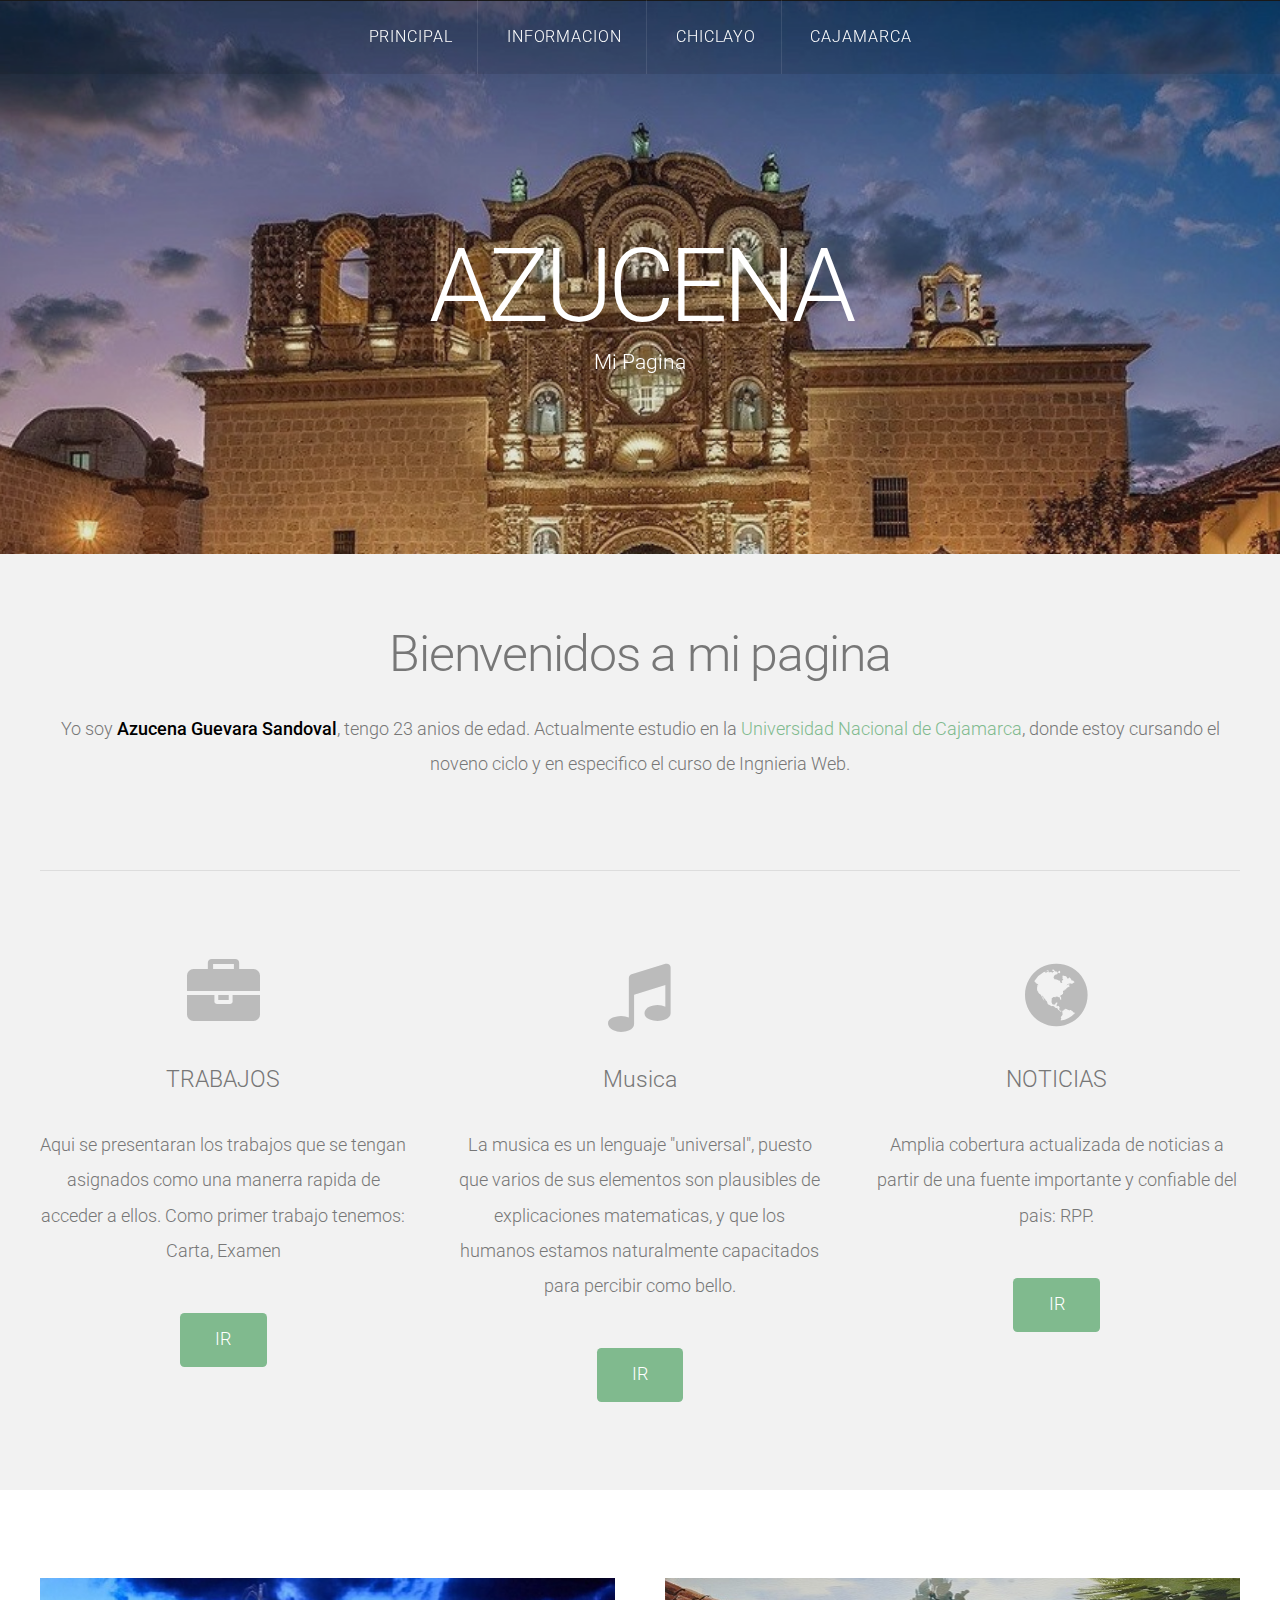
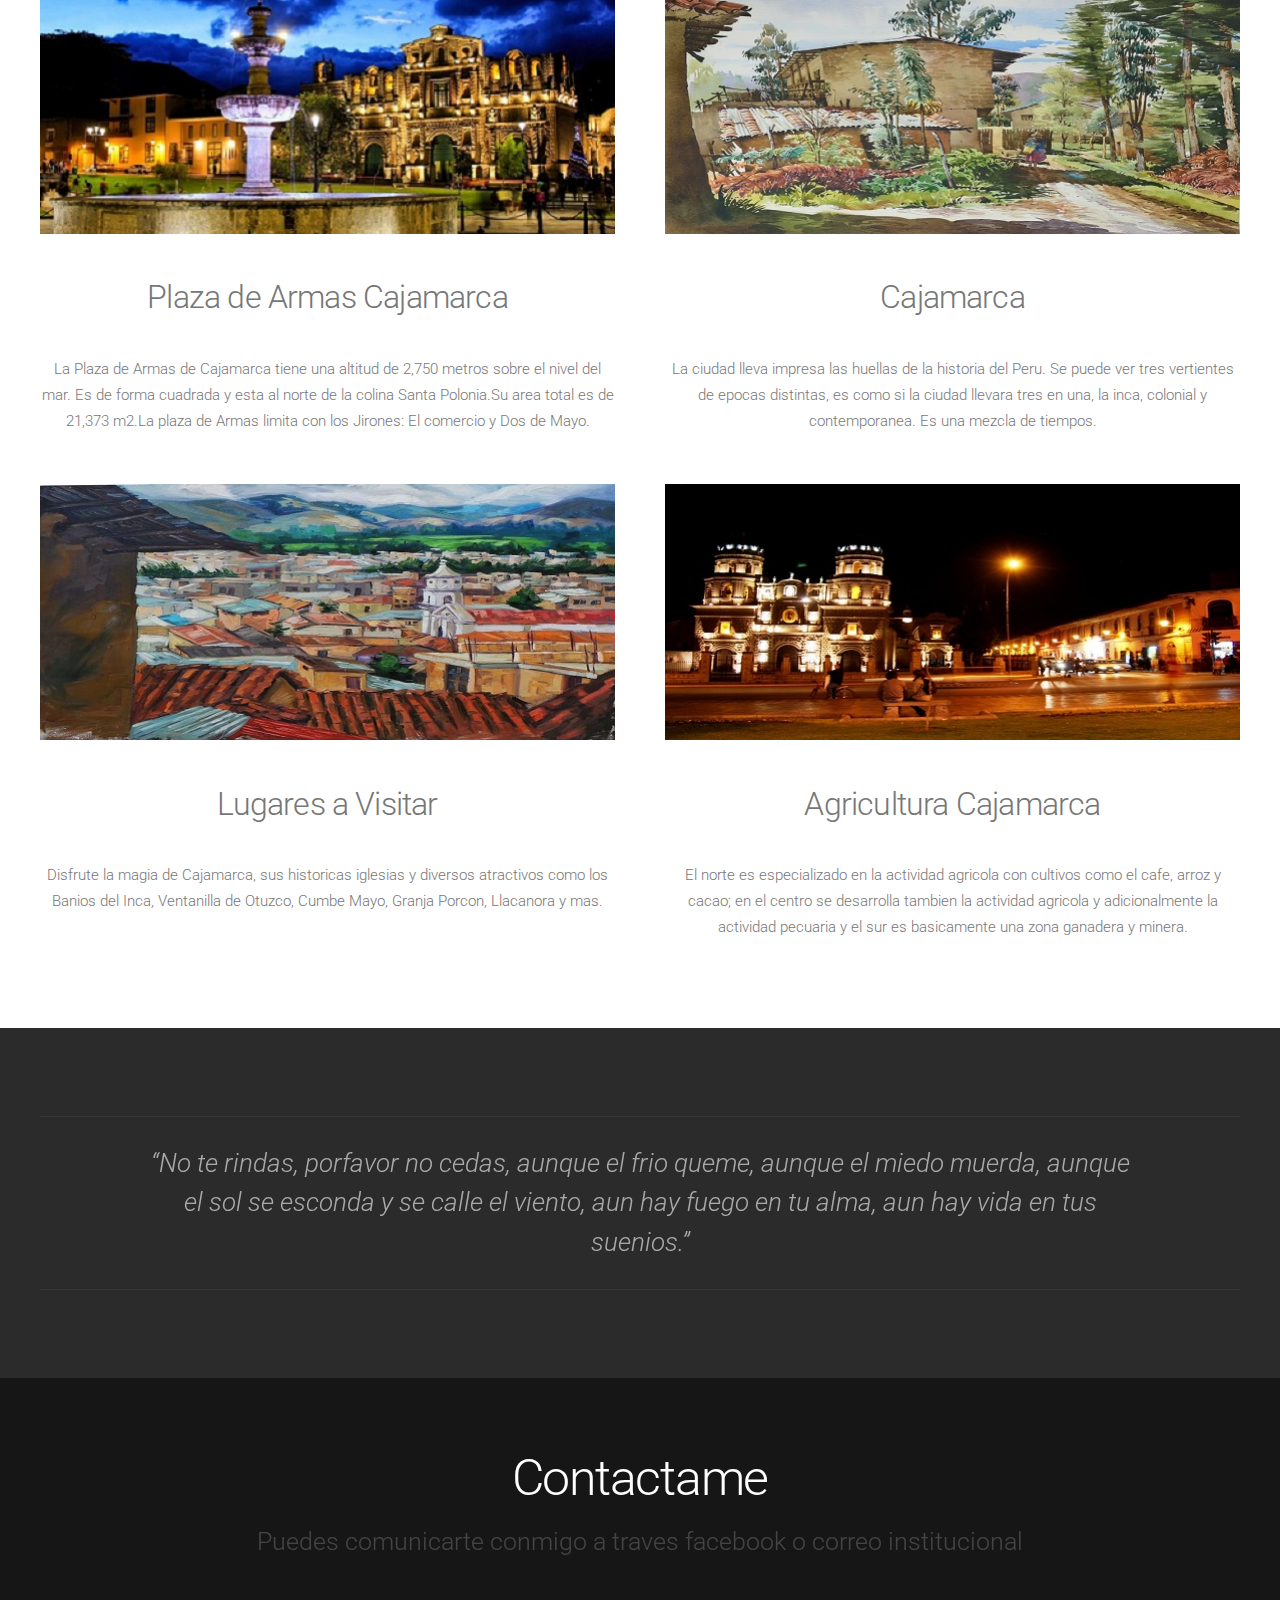
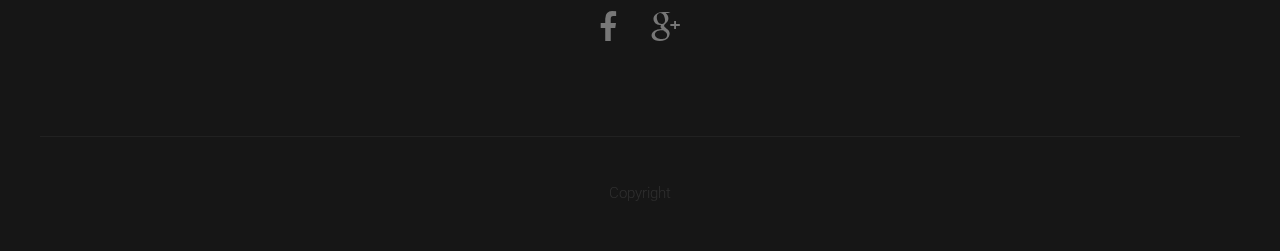
==== commit b16f697b: "cammm" ====
--- a/index.html
+++ b/index.html
@@ -1,153 +1,158 @@
 <!DOCTYPE HTML>
 
 <html>
-	<head>
-		<title>Mi Pagina</title>
-		<meta http-equiv="content-type" content="text/html; charset=utf-8" />
-		<meta http-equiv="content-type" content="text/html; charset=ISO-8859-1" />
-		<meta name="description" content="" />
-		<meta name="keywords" content="" />
-		<link href='http://fonts.googleapis.com/css?family=Roboto:400,100,300,700,500,900' rel='stylesheet' type='text/css'>
-		<script src="http://ajax.googleapis.com/ajax/libs/jquery/1.11.0/jquery.min.js"></script>
-		<script src="js/skel.min.js"></script>
-		<script src="js/skel-panels.min.js"></script>
-		<script src="js/init.js"></script>
-		<noscript>
+
+<head>
+    <title>Mi Pagina</title>
+    <meta http-equiv="content-type" content="text/html; charset=utf-8" />
+    <meta http-equiv="content-type" content="text/html; charset=ISO-8859-1" />
+    <meta name="description" content="" />
+    <meta name="keywords" content="" />
+    <link href='http://fonts.googleapis.com/css?family=Roboto:400,100,300,700,500,900' rel='stylesheet' type='text/css'>
+    <script src="http://ajax.googleapis.com/ajax/libs/jquery/1.11.0/jquery.min.js"></script>
+    <script src="js/skel.min.js"></script>
+    <script src="js/skel-panels.min.js"></script>
+    <script src="js/init.js"></script>
+    <noscript>
 			<link rel="stylesheet" href="css/skel-noscript.css" />
 			<link rel="stylesheet" href="css/style.css" />
 			<link rel="stylesheet" href="css/style-desktop.css" />
 		</noscript>
-	</head>
-	<body class="homepage">
+</head>
 
-	<!-- Header -->
-		<div id="header">
-			<div id="nav-wrapper"> 
-				<!-- Nav -->
-				<nav id="nav">
-					<ul>
-						<li class="active"><a href="index.html">Principal</a></li>
-						<li><a href="#">Informacion</a></li>
-						<li><a href="#">Chiclayo</a></li>
-						<li><a href="#">Cajamarca</a></li>
-					</ul>
-				</nav>
-			</div>
-			<div class="container"> 
-				
-				<!-- Logo -->
-				<div id="logo">
-					<h1><a href="#">AZUCENA</a></h1>
-					<span class="tag">Mi Pagina</span>
-				</div>
-			</div>
-		</div>
+<body class="homepage">
 
-	<!-- Featured -->
-		<div id="featured">
-			<div class="container">
-				<header>
-					<h2>Bienvenidos a mi pagina</h2>
-				</header>
-				<p>Yo soy <strong>Azucena Guevara Sandoval</strong>, tengo 23 anios de edad. Actualmente estudio en la <a href="http://unc.edu.pe">Universidad Nacional de Cajamarca</a>, donde estoy cursando el noveno ciclo y en especifico el curso de Ingnieria Web.</p>
-				<hr />
-				<div class="row">
-					<section class="4u">
-						<span class="pennant"><span class="fa fa-briefcase"></span></span>
-						<h3>TRABAJOS</h3>
-						<p>Aqui se presentaran los trabajos que se tengan asignados como una manerra rapida de acceder a ellos. Como primer trabajo tenemos: Carta</p>
-						<a href="carta.html" class="button button-style1">IR</a>
-					</section>
-					<section class="4u">
-						<span class="pennant"><span class="fa fa-music"></span></span>
-						<h3>Musica</h3>
-						<p>La musica es un lenguaje "universal", puesto que varios de sus elementos son plausibles de explicaciones matematicas, y que los humanos estamos naturalmente capacitados para percibir como bello.</p>
-						<a href="https://www.youtube.com/" class="button button-style1">IR</a>
-					</section>
-					<section class="4u">
-						<span class="pennant"><span class="fa fa-globe"></span></span>
-						<h3>NOTICIAS</h3>
-						<p>Amplia cobertura actualizada de noticias a partir de una fuente importante y confiable del pais: RPP.</p>
-						<a href="http://rpp.pe/" class="button button-style1">IR</a>
-					</section>
+    <!-- Header -->
+    <div id="header">
+        <div id="nav-wrapper">
+            <!-- Nav -->
+            <nav id="nav">
+                <ul>
+                    <li class="active"><a href="index.html">Principal</a></li>
+                    <li><a href="#">Informacion</a></li>
+                    <li><a href="#">Chiclayo</a></li>
+                    <li><a href="#">Cajamarca</a></li>
+                </ul>
+            </nav>
+        </div>
+        <div class="container">
 
-				</div>
-			</div>
-		</div>
+            <!-- Logo -->
+            <div id="logo">
+                <h1><a href="#">AZUCENA</a></h1>
+                <span class="tag">Mi Pagina</span>
+            </div>
+        </div>
+    </div>
 
-	<!-- Main -->
-		<div id="main">
-			<div id="content" class="container">
+    <!-- Featured -->
+    <div id="featured">
+        <div class="container">
+            <header>
+                <h2>Bienvenidos a mi pagina</h2>
+            </header>
+            <p>Yo soy <strong>Azucena Guevara Sandoval</strong>, tengo 23 anios de edad. Actualmente estudio en la <a href="http://unc.edu.pe">Universidad Nacional de Cajamarca</a>, donde estoy cursando el noveno ciclo y en especifico el curso de Ingnieria
+                Web.</p>
+            <hr />
+            <div class="row">
+                <section class="4u">
+                    <span class="pennant"><span class="fa fa-briefcase"></span></span>
+                    <h3>TRABAJOS</h3>
+                    <p>Aqui se presentaran los trabajos que se tengan asignados como una manerra rapida de acceder a ellos. Como primer trabajo tenemos: Carta, Examen</p>
+                    <a href="practica.html" class="button button-style1">IR</a>
+                </section>
+                <section class="4u">
+                    <span class="pennant"><span class="fa fa-music"></span></span>
+                    <h3>Musica</h3>
+                    <p>La musica es un lenguaje "universal", puesto que varios de sus elementos son plausibles de explicaciones matematicas, y que los humanos estamos naturalmente capacitados para percibir como bello.</p>
+                    <a href="https://www.youtube.com/" class="button button-style1">IR</a>
+                </section>
+                <section class="4u">
+                    <span class="pennant"><span class="fa fa-globe"></span></span>
+                    <h3>NOTICIAS</h3>
+                    <p>Amplia cobertura actualizada de noticias a partir de una fuente importante y confiable del pais: RPP.</p>
+                    <a href="http://rpp.pe/" class="button button-style1">IR</a>
+                </section>
 
-				<div class="row">
-					<section class="6u">
-						<a href="#" class="image full"><img src="images/pic01.jpg" alt=""></a>
-						<header>
-							<h2>Plaza de Armas Cajamarca</h2>
-						</header>
-						<p>La Plaza de Armas de Cajamarca tiene una altitud de 2,750 metros sobre el nivel del mar.
-Es de forma cuadrada y esta al norte de la colina Santa Polonia.Su area total es de 21,373 m2.La plaza de Armas limita con los Jirones: El comercio y Dos de Mayo.</p>
-					</section>				
-					<section class="6u">
-						<a href="#" class="image full"><img src="images/pic02.jpg" alt=""></a>
-						<header>
-							<h2>Cajamarca</h2>
-						</header>
-						<p>La ciudad lleva impresa las huellas de la historia del Peru. Se puede ver tres vertientes de epocas distintas, es como si la ciudad llevara tres en una, la inca, colonial y contemporanea. Es una mezcla de tiempos.</p>
-					</section>				
-				</div>
+            </div>
+        </div>
+    </div>
 
-				<div class="row">
-					<section class="6u">
-						<a href="#" class="image full"><img src="images/pic03.jpg" alt=""></a>
-						<header>
-							<h2>Lugares a Visitar</h2>
-						</header>
-						<p>Disfrute la magia de Cajamarca, sus historicas iglesias y diversos atractivos como los Banios del Inca, Ventanilla de Otuzco, Cumbe Mayo, Granja Porcon, Llacanora y mas.</p>
-					</section>				
-					<section class="6u">
-						<a href="#" class="image full"><img src="images/pic04.jpg" alt=""></a>
-						<header>
-							<h2>Agricultura Cajamarca</h2>
-						</header>
-						<p>El norte es especializado en la actividad agricola con cultivos como el cafe, arroz y cacao; en el centro se desarrolla tambien la actividad agricola y adicionalmente la actividad pecuaria y el sur es basicamente una zona ganadera y minera.</p>
-					</section>				
-				</div>
-			
-			</div>
-		</div>
+    <!-- Main -->
+    <div id="main">
+        <div id="content" class="container">
 
-	<!-- Tweet -->
-		<div id="tweet">
-			<div class="container">
-				<section>
-					<blockquote>&ldquo;No te rindas, porfavor no cedas, aunque el frio queme, aunque el miedo muerda, aunque el sol se esconda y se calle el viento, aun hay fuego en tu alma, aun hay vida en tus suenios.&rdquo;</blockquote>
-				</section>
-			</div>
-		</div>
+            <div class="row">
+                <section class="6u">
+                    <a href="#" class="image full"><img src="images/pic01.jpg" alt=""></a>
+                    <header>
+                        <h2>Plaza de Armas Cajamarca</h2>
+                    </header>
+                    <p>La Plaza de Armas de Cajamarca tiene una altitud de 2,750 metros sobre el nivel del mar. Es de forma cuadrada y esta al norte de la colina Santa Polonia.Su area total es de 21,373 m2.La plaza de Armas limita con los Jirones: El comercio
+                        y Dos de Mayo.</p>
+                </section>
+                <section class="6u">
+                    <a href="#" class="image full"><img src="images/pic02.jpg" alt=""></a>
+                    <header>
+                        <h2>Cajamarca</h2>
+                    </header>
+                    <p>La ciudad lleva impresa las huellas de la historia del Peru. Se puede ver tres vertientes de epocas distintas, es como si la ciudad llevara tres en una, la inca, colonial y contemporanea. Es una mezcla de tiempos.</p>
+                </section>
+            </div>
 
-	<!-- Footer -->
-		<div id="footer">
-			<div class="container">
-				<section>
-					<header>
-						<h2>Contactame</h2>
-						<span class="byline">Puedes comunicarte conmigo a traves facebook o correo institucional</span>
-					</header>
-					<ul class="contact">
-						<li class="active"><a href="https://www.facebook.com/" class="fa fa-facebook"><span>Facebook</span></a></li>
-						<li><a href="https://mail.google.com/mail/u/0/#inbox" class="fa fa-google-plus"><span>Google+</span></a></li>
-					</ul>
-				</section>
-			</div>
-		</div>
+            <div class="row">
+                <section class="6u">
+                    <a href="#" class="image full"><img src="images/pic03.jpg" alt=""></a>
+                    <header>
+                        <h2>Lugares a Visitar</h2>
+                    </header>
+                    <p>Disfrute la magia de Cajamarca, sus historicas iglesias y diversos atractivos como los Banios del Inca, Ventanilla de Otuzco, Cumbe Mayo, Granja Porcon, Llacanora y mas.</p>
+                </section>
+                <section class="6u">
+                    <a href="#" class="image full"><img src="images/pic04.jpg" alt=""></a>
+                    <header>
+                        <h2>Agricultura Cajamarca</h2>
+                    </header>
+                    <p>El norte es especializado en la actividad agricola con cultivos como el cafe, arroz y cacao; en el centro se desarrolla tambien la actividad agricola y adicionalmente la actividad pecuaria y el sur es basicamente una zona ganadera
+                        y minera.</p>
+                </section>
+            </div>
 
-	<!-- Copyright -->
-		<div id="copyright">
-			<div class="container">
-				Copyright
-			</div>
-		</div>
+        </div>
+    </div>
 
-	</body>
+    <!-- Tweet -->
+    <div id="tweet">
+        <div class="container">
+            <section>
+                <blockquote>&ldquo;No te rindas, porfavor no cedas, aunque el frio queme, aunque el miedo muerda, aunque el sol se esconda y se calle el viento, aun hay fuego en tu alma, aun hay vida en tus suenios.&rdquo;</blockquote>
+            </section>
+        </div>
+    </div>
+
+    <!-- Footer -->
+    <div id="footer">
+        <div class="container">
+            <section>
+                <header>
+                    <h2>Contactame</h2>
+                    <span class="byline">Puedes comunicarte conmigo a traves facebook o correo institucional</span>
+                </header>
+                <ul class="contact">
+                    <li class="active"><a href="https://www.facebook.com/" class="fa fa-facebook"><span>Facebook</span></a></li>
+                    <li><a href="https://mail.google.com/mail/u/0/#inbox" class="fa fa-google-plus"><span>Google+</span></a></li>
+                </ul>
+            </section>
+        </div>
+    </div>
+
+    <!-- Copyright -->
+    <div id="copyright">
+        <div class="container">
+            Copyright
+        </div>
+    </div>
+
+</body>
+
 </html>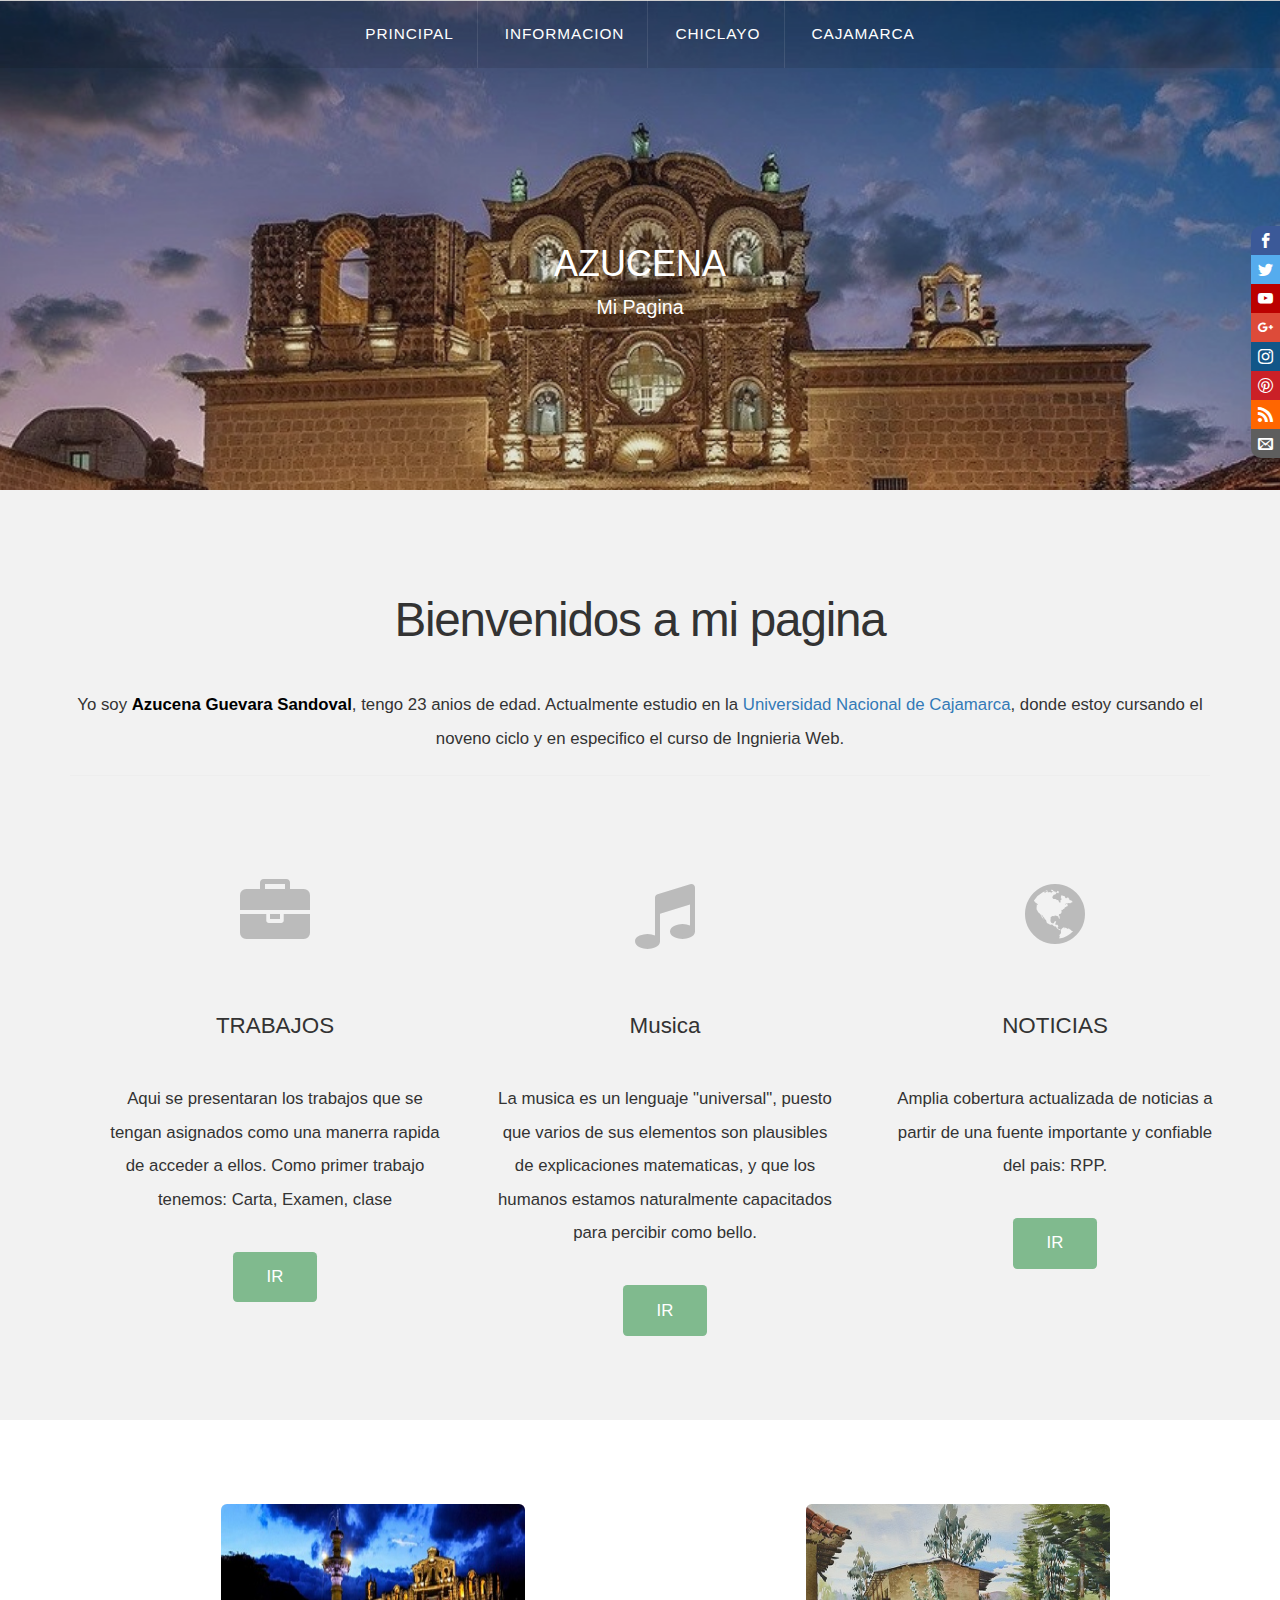
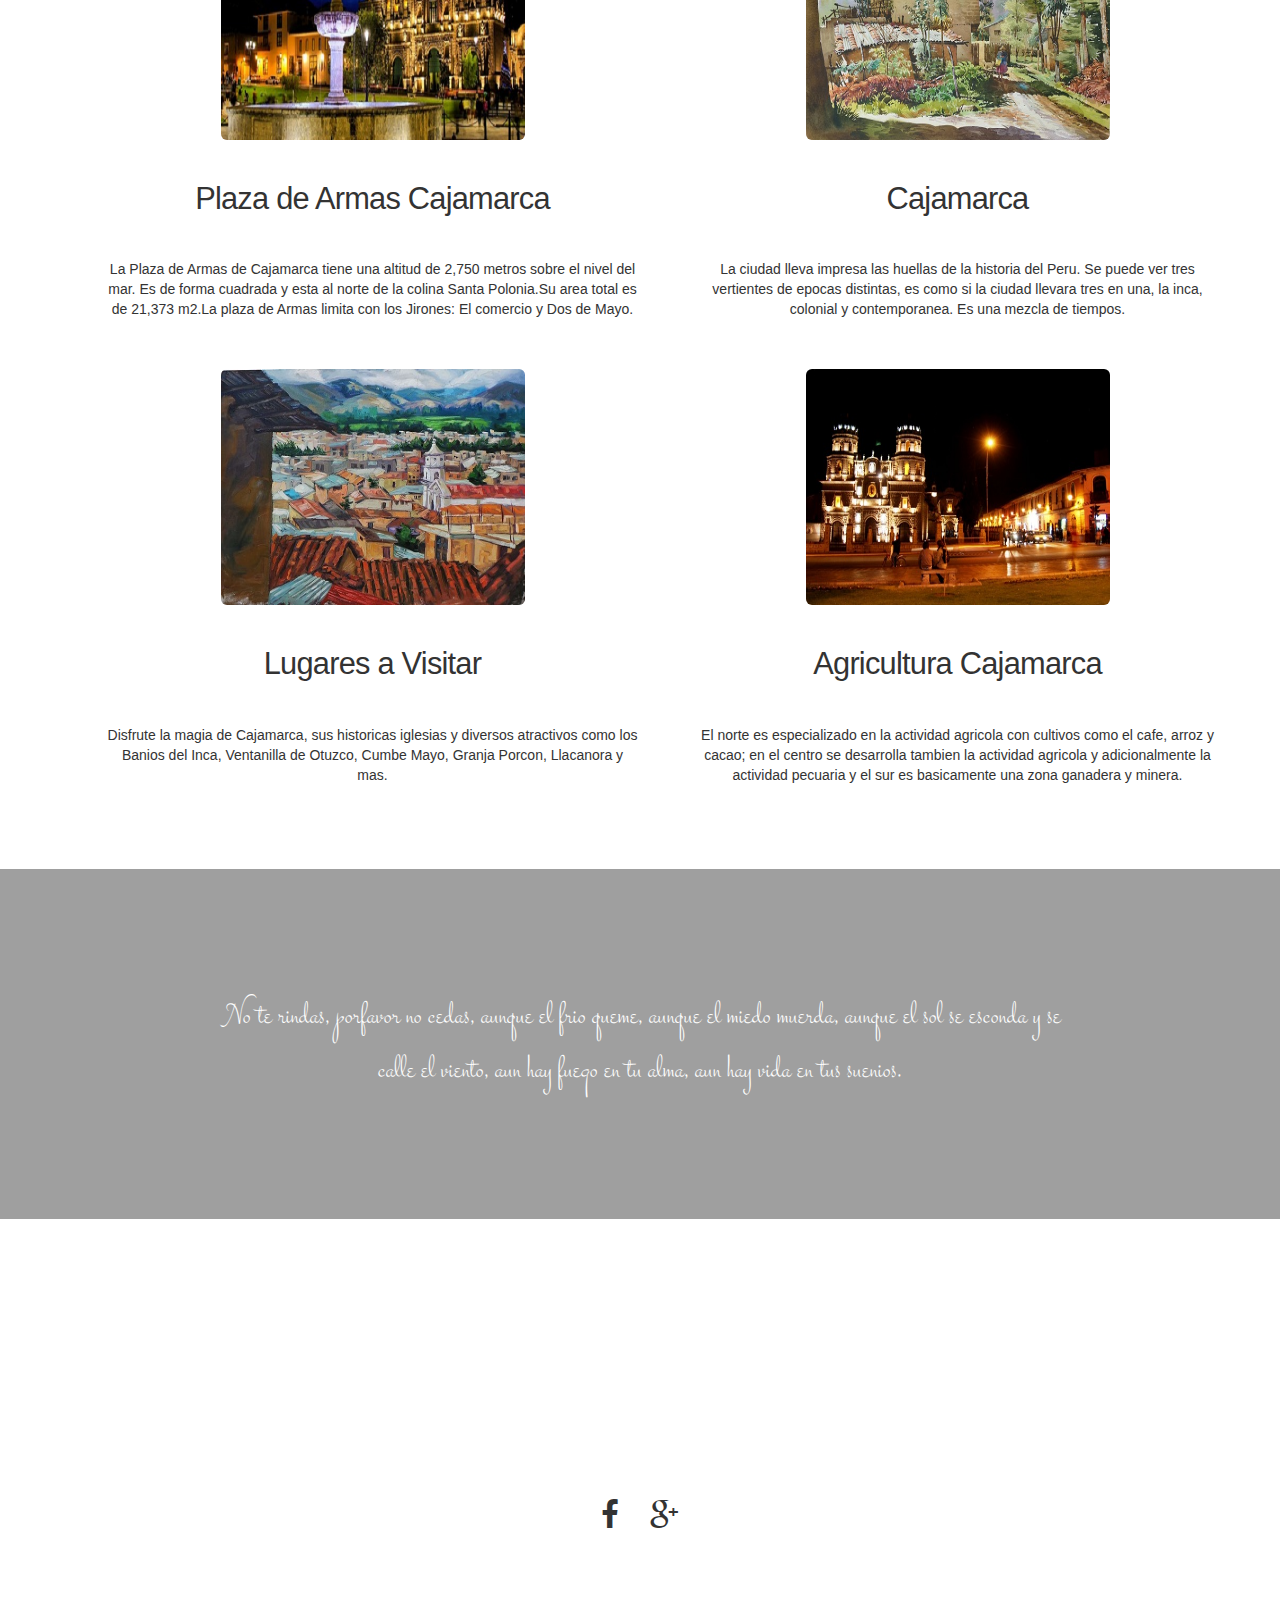
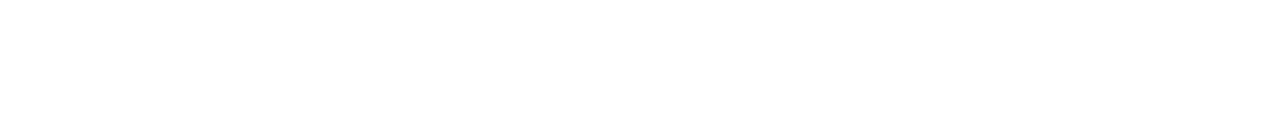
==== commit 17f98a1e: "ultimos cambios" ====
--- a/index.html
+++ b/index.html
@@ -13,14 +13,43 @@
     <script src="js/skel.min.js"></script>
     <script src="js/skel-panels.min.js"></script>
     <script src="js/init.js"></script>
+
+    <meta name="viewport" content="width=device-width, initial-scale=1">
+    <meta http-equiv="X-UA-Compatible" content="ie=edge">
+    <link rel="stylesheet" href="/css/style1.css">
+    <link rel="stylesheet" href="/css/social.css">
+    <link rel="stylesheet" href="/css1/style2.css">
+
     <noscript>
 			<link rel="stylesheet" href="css/skel-noscript.css" />
 			<link rel="stylesheet" href="css/style.css" />
-			<link rel="stylesheet" href="css/style-desktop.css" />
-		</noscript>
+            <link rel="stylesheet" href="css/style-desktop.css" />
+            <link rel="stylesheet" href="css1/style1.css" />
+        </noscript>
+
+
+    <link rel="stylesheet" href="https://maxcdn.bootstrapcdn.com/bootstrap/3.3.7/css/bootstrap.min.css">
+    <script src="https://ajax.googleapis.com/ajax/libs/jquery/3.3.1/jquery.min.js"></script>
+    <script src="https://maxcdn.bootstrapcdn.com/bootstrap/3.3.7/js/bootstrap.min.js"></script>
+
+    <link href='https://fonts.googleapis.com/css?family=Stalemate' rel='stylesheet'>
+
 </head>
 
 <body class="homepage">
+
+    <aside>
+        <div class="social-bar">
+            <a href="https://www.facebook.com/autor" target="_blank" class="icon icon-facebook"></a>
+            <a href="https://www.twitter.com/autor" target="_blank" class="icon icon-twitter"></a>
+            <a href="https://www.youtube.com/" target="_blank" class="icon icon-youtube"></a>
+            <a href="https://plus.google.com/" target="_blank" class="icon icon-google-plus"></a>
+            <a href="https://www.instagram.com/" target="_blank" class="icon icon-instagram"></a>
+            <a href="https://www.pinterest.com/" target="_blank" class="icon icon-pinterest2"></a>
+            <a href="http://webdevelopment.cubava.cu/feed/" target="_blank" class="icon icon-rss"></a>
+            <a href="mailto:contacto@dominio.com" class="icon icon-envelop"></a>
+        </div>
+    </aside>
 
     <!-- Header -->
     <div id="header">
@@ -39,7 +68,7 @@
 
             <!-- Logo -->
             <div id="logo">
-                <h1><a href="#">AZUCENA</a></h1>
+                <h1>AZUCENA</h1>
                 <span class="tag">Mi Pagina</span>
             </div>
         </div>
@@ -52,14 +81,15 @@
                 <h2>Bienvenidos a mi pagina</h2>
             </header>
             <p>Yo soy <strong>Azucena Guevara Sandoval</strong>, tengo 23 anios de edad. Actualmente estudio en la <a href="http://unc.edu.pe">Universidad Nacional de Cajamarca</a>, donde estoy cursando el noveno ciclo y en especifico el curso de Ingnieria
-                Web.</p>
+                Web.
+            </p>
             <hr />
             <div class="row">
                 <section class="4u">
                     <span class="pennant"><span class="fa fa-briefcase"></span></span>
                     <h3>TRABAJOS</h3>
-                    <p>Aqui se presentaran los trabajos que se tengan asignados como una manerra rapida de acceder a ellos. Como primer trabajo tenemos: Carta, Examen</p>
-                    <a href="practica.html" class="button button-style1">IR</a>
+                    <p>Aqui se presentaran los trabajos que se tengan asignados como una manerra rapida de acceder a ellos. Como primer trabajo tenemos: Carta, Examen, clase</p>
+                    <a href="labsocial.html" class="button button-style1">IR</a>
                 </section>
                 <section class="4u">
                     <span class="pennant"><span class="fa fa-music"></span></span>
@@ -84,7 +114,7 @@
 
             <div class="row">
                 <section class="6u">
-                    <a href="#" class="image full"><img src="images/pic01.jpg" alt=""></a>
+                    <img src="images/pic01.jpg" class="img-rounded" alt="Cinque Terre" width="304" height="236">
                     <header>
                         <h2>Plaza de Armas Cajamarca</h2>
                     </header>
@@ -92,7 +122,7 @@
                         y Dos de Mayo.</p>
                 </section>
                 <section class="6u">
-                    <a href="#" class="image full"><img src="images/pic02.jpg" alt=""></a>
+                    <img src="images/pic02.jpg" class="img-rounded" alt="Cinque Terre" width="304" height="236">
                     <header>
                         <h2>Cajamarca</h2>
                     </header>
@@ -102,14 +132,14 @@
 
             <div class="row">
                 <section class="6u">
-                    <a href="#" class="image full"><img src="images/pic03.jpg" alt=""></a>
+                    <img src="images/pic03.jpg" class="img-rounded" alt="Cinque Terre" width="304" height="236">
                     <header>
                         <h2>Lugares a Visitar</h2>
                     </header>
                     <p>Disfrute la magia de Cajamarca, sus historicas iglesias y diversos atractivos como los Banios del Inca, Ventanilla de Otuzco, Cumbe Mayo, Granja Porcon, Llacanora y mas.</p>
                 </section>
                 <section class="6u">
-                    <a href="#" class="image full"><img src="images/pic04.jpg" alt=""></a>
+                    <img src="images/pic04.jpg" class="img-rounded" alt="Cinque Terre" width="304" height="236">
                     <header>
                         <h2>Agricultura Cajamarca</h2>
                     </header>
@@ -125,7 +155,7 @@
     <div id="tweet">
         <div class="container">
             <section>
-                <blockquote>&ldquo;No te rindas, porfavor no cedas, aunque el frio queme, aunque el miedo muerda, aunque el sol se esconda y se calle el viento, aun hay fuego en tu alma, aun hay vida en tus suenios.&rdquo;</blockquote>
+                <blockquote>No te rindas, porfavor no cedas, aunque el frio queme, aunque el miedo muerda, aunque el sol se esconda y se calle el viento, aun hay fuego en tu alma, aun hay vida en tus suenios.</blockquote>
             </section>
         </div>
     </div>
--- a/css/style1.css
+++ b/css/style1.css
@@ -0,0 +1,104 @@
+@font-face {
+  font-family: 'icomoon';
+  src:  url('fonts/icomoon.eot?1hcbff');
+  src:  url('fonts/icomoon.eot?1hcbff#iefix') format('embedded-opentype'),
+    url('fonts/icomoon.ttf?1hcbff') format('truetype'),
+    url('fonts/icomoon.woff?1hcbff') format('woff'),
+    url('fonts/icomoon.svg?1hcbff#icomoon') format('svg');
+  font-weight: normal;
+  font-style: normal;
+}
+
+[class^="icon-"], [class*=" icon-"] {
+  /* use !important to prevent issues with browser extensions that change fonts */
+  font-family: 'icomoon' !important;
+  speak: none;
+  font-style: normal;
+  font-weight: normal;
+  font-variant: normal;
+  text-transform: none;
+  line-height: 1;
+
+  /* Better Font Rendering =========== */
+  -webkit-font-smoothing: antialiased;
+  -moz-osx-font-smoothing: grayscale;
+}
+
+.icon-home2:before {
+  content: "\e901";
+}
+.icon-camera:before {
+  content: "\e90f";
+}
+.icon-library:before {
+  content: "\e921";
+}
+.icon-folder-open:before {
+  content: "\e930";
+}
+.icon-envelop:before {
+  content: "\e945";
+}
+.icon-terminal:before {
+  content: "\ea81";
+}
+.icon-google-plus:before {
+  content: "\ea8b";
+}
+.icon-google-drive:before {
+  content: "\ea8f";
+}
+.icon-facebook:before {
+  content: "\ea90";
+}
+.icon-instagram:before {
+  content: "\ea92";
+}
+.icon-whatsapp:before {
+  content: "\ea93";
+}
+.icon-twitter:before {
+  content: "\ea96";
+}
+.icon-rss:before {
+  content: "\ea9b";
+}
+.icon-youtube:before {
+  content: "\ea9d";
+}
+.icon-github:before {
+  content: "\eab0";
+}
+.icon-tux:before {
+  content: "\eabd";
+}
+.icon-android:before {
+  content: "\eac0";
+}
+.icon-windows8:before {
+  content: "\eac2";
+}
+.icon-soundcloud:before {
+  content: "\eac3";
+}
+.icon-linkedin2:before {
+  content: "\eaca";
+}
+.icon-pinterest2:before {
+  content: "\ead2";
+}
+.icon-file-pdf:before {
+  content: "\eadf";
+}
+.icon-html-five2:before {
+  content: "\eae5";
+}
+.icon-css3:before {
+  content: "\eae6";
+}
+.icon-git:before {
+  content: "\eae7";
+}
+.icon-codepen:before {
+  content: "\eae8";
+}
--- a/css/social.css
+++ b/css/social.css
@@ -0,0 +1,82 @@
+.social-bar {
+    position: fixed;
+    /* Hacemos que la posición en pantalla sea fija para que siempre se muestre*/
+    right: 0;
+    /*Lo ponemos a la derecha de nuestra pantalla*/
+    top: 25%;
+    /*Lo posicionamos casi al centro*/
+    font-size: 1.5rem;
+    display: flex;
+    /*Aplicamos la propiedad flex*/
+    flex-direction: column;
+    /*Cambiamos el flujo que viene por defecto*/
+    align-items: flex-end;
+    /*Alineamos hacia la parte inferior*/
+    z-index: 100;
+    /*Ubicamos la barra por encima del resto de los elementos*/
+}
+
+
+/*Propiedades generales a la clase icon*/
+
+.icon {
+    color: white;
+    text-decoration: none;
+    padding: .7rem;
+    display: flex;
+    transition: all .5s;
+}
+
+
+/*Establecemos los background de cada elemento aprovechando su class*/
+
+.icon-facebook {
+    background: #3b5998;
+}
+
+.icon-twitter {
+    background: #55acee;
+}
+
+.icon-youtube {
+    background: #bb0000;
+}
+
+.icon-google-plus {
+    background: #dd4b39;
+}
+
+.icon-instagram {
+    background: #125688;
+}
+
+.icon-pinterest2 {
+    background: #cb2027;
+}
+
+.icon-rss {
+    background: #ff6600;
+}
+
+.icon-envelop {
+    background: rgb(94, 94, 94);
+}
+
+.icon:first-child {
+    border-radius: 1rem 0 0 0;
+    /*Agregamos un borde redondeado al primer elemento*/
+}
+
+.icon:last-child {
+    border-radius: 0 0 0 1rem;
+    /*Agregamos un borde redondeado al último elemento*/
+}
+
+
+/*Al pasar el mouse lograremos que se apliquen las siguientes propiedades*/
+
+.icon:hover {
+    padding-right: 3rem;
+    border-radius: 1rem 0 0 1rem;
+    box-shadow: 0 0 .5rem rgba(0, 0, 0, 0.42);
+}--- a/css1/style2.css
+++ b/css1/style2.css
@@ -0,0 +1,29 @@
+@font-face {
+  font-family: 'icomoon';
+  src:  url('fonts/icomoon.eot?u8z0ov');
+  src:  url('fonts/icomoon.eot?u8z0ov#iefix') format('embedded-opentype'),
+    url('fonts/icomoon.ttf?u8z0ov') format('truetype'),
+    url('fonts/icomoon.woff?u8z0ov') format('woff'),
+    url('fonts/icomoon.svg?u8z0ov#icomoon') format('svg');
+  font-weight: normal;
+  font-style: normal;
+}
+
+[class^="icon-"], [class*=" icon-"] {
+  /* use !important to prevent issues with browser extensions that change fonts */
+  font-family: 'icomoon' !important;
+  speak: none;
+  font-style: normal;
+  font-weight: normal;
+  font-variant: normal;
+  text-transform: none;
+  line-height: 1;
+
+  /* Better Font Rendering =========== */
+  -webkit-font-smoothing: antialiased;
+  -moz-osx-font-smoothing: grayscale;
+}
+
+.icon-pencil2:before {
+  content: "\e906";
+}
--- a/css/style.css
+++ b/css/style.css
@@ -1,1013 +1,2351 @@
 @charset 'UTF-8';
-
-@font-face{font-family:'FontAwesome';src:url('font/fontawesome-webfont.eot?v=4.0.1');src:url('font/fontawesome-webfont.eot?#iefix&v=4.0.1') format('embedded-opentype'),url('font/fontawesome-webfont.woff?v=4.0.1') format('woff'),url('font/fontawesome-webfont.ttf?v=4.0.1') format('truetype'),url('font/fontawesome-webfont.svg?v=4.0.1#fontawesomeregular') format('svg');font-weight:normal;font-style:normal}
+@font-face {
+    font-family: 'FontAwesome';
+    src: url('font/fontawesome-webfont.eot?v=4.0.1');
+    src: url('font/fontawesome-webfont.eot?#iefix&v=4.0.1') format('embedded-opentype'), url('font/fontawesome-webfont.woff?v=4.0.1') format('woff'), url('font/fontawesome-webfont.ttf?v=4.0.1') format('truetype'), url('font/fontawesome-webfont.svg?v=4.0.1#fontawesomeregular') format('svg');
+    font-weight: normal;
+    font-style: normal
+}
+
 
 /*********************************************************************************/
+
+
 /* Basic                                                                         */
+
+
 /*********************************************************************************/
 
-	body
-	{
-		margin: 0;
-		padding: 0;
-		background: #161616;
-	}
-
-	body,input,textarea,select
-	{
-		font-family: 'Roboto', sans-serif;
-		font-size: 11pt;
-		font-weight: 300;
-		line-height: 1.75em;
-		color: #777;
-	}
-
-	h1,h2,h3,h4,h5,h6
-	{
-		font-weight: 300;
-		color: #777;
-	}
-	
-		h2
-		{
-			letter-spacing: -0.025em;
-		}
-	
-		h1 a, h2 a, h3 a, h4 a, h5 a, h6 a
-		{
-			color: inherit;
-			text-decoration: none;
-		}
-		
-	strong, b
-	{
-		font-weight: 500;
-		color: #000000;
-	}
-	
-	em, i
-	{
-		font-style: italic;
-	}
-
-	a
-	{
-		text-decoration: none;
-		color: #80BA8E;
-	}
-	
-	a:hover
-	{
-		text-decoration: underline;
-	}
-
-	sub
-	{
-		position: relative;
-		top: 0.5em;
-		font-size: 0.8em;
-	}
-	
-	sup
-	{
-		position: relative;
-		top: -0.5em;
-		font-size: 0.8em;
-	}
-	
-	hr
-	{
-		border: 0;
-		border-top: solid 1px #ddd;
-		margin: 6em 0 0 0;
-		padding: 6em 0 0 0;
-	}
-	
-	blockquote
-	{
-		border-left: solid 0.5em #ddd;
-		padding: 1em 0 1em 2em;
-		font-style: italic;
-	}
-	
-	p, ul, ol, dl, table
-	{
-		margin-bottom: 1em;
-	}
-
-	header
-	{
-		margin-bottom: 1.6em;
-	}
-	
-		header h2
-		{
-		}
-
-		header .byline
-		{
-			display: block;
-			margin: 1.5em 0 0 0;
-			padding: 0 0 0.5em 0;
-		}
-		
-	footer
-	{
-		margin-top: 1em;
-	}
-
-	br.clear
-	{
-		clear: both;
-	}
-
-	.pennant
-	{
-		color: #bbb;
-	}
-
-	/* Sections/Articles */
-	
-		section,
-		article
-		{
-			margin-bottom: 3em;
-		}
-		
-		section > :last-child,
-		article > :last-child
-		{
-			margin-bottom: 0;
-		}
-
-		section:last-child,
-		article:last-child
-		{
-			margin-bottom: 0;
-		}
-
-		.row > section,
-		.row > article
-		{
-			margin-bottom: 0;
-		}
-
-	/* Images */
-
-		.image
-		{
-			display: inline-block;
-		}
-		
-			.image img
-			{
-				display: block;
-				width: 100%;
-			}
-
-			.image.featured
-			{
-				display: block;
-				width: 100%;
-				margin: 0 0 2em 0;
-			}
-			
-			.image.full
-			{
-				display: block;
-				width: 100%;
-				margin-bottom: 2em;
-			}
-			
-			.image.left
-			{
-				float: left;
-				margin: 0 2em 2em 0;
-			}
-			
-			.image.centered
-			{
-				display: block;
-				margin: 0 0 2em 0;
-			}
-
-				.image.centered img
-				{
-					margin: 0 auto;
-					width: auto;
-				}
-
-	/* Lists */
-
-		ul.default
-		{
-			margin: 0;
-			padding: 0em 0em 1.5em 0em;
-			list-style: none;
-		}
-		
-			ul.default li
-			{
-				padding: 0.60em 0em;
-				font-size: 0.95em;
-				border-top: 1px solid;
-				border-color: rgba(0,0,0,.1);
-			}		
-		
-			ul.default li:first-child
-			{
-				padding-top: 0;
-				border-top: none;
-			}
-	
-			ul.default {
-			}
-		
-		ul.style li {
-			margin: 0;
-			padding: 2em 0em 1.5em 0em;
-			border-top: 1px solid;
-			border-color: rgba(0,0,0,.1);
-		}
-		
-		ul.style li:first-child
-		{
-			padding-top: 0;
-			border-top: none;
-		}
-		
-		ul.style img {
-			float: left;
-			margin-right: 20px;
-		}
-		
-		ul.style a {
-			color: #434343;
-		}
-		
-		ul.style .posted {
-			padding: 0em 0em 1em 0em;
-			letter-spacing: 1px;
-			text-transform: uppercase;
-			font-size: 8pt;
-			color: #A2A2A2;
-		}
-		
-		ul.style .first {
-			padding-top: 0px;
-			border-top: none;
-		}
-							
-
-	/* Buttons */
-		
-	.button
-	{
-		position: relative;
-		display: inline-block;
-		background: #80BA8E;
-		padding: 0.8em 2em;
-		text-decoration: none !important;
-		font-size: 1.2em;
-		font-weight: 300;
-		color: #FFF !important;
-		-moz-transition: color 0.35s ease-in-out, background-color 0.35s ease-in-out;
-		-webkit-transition: color 0.35s ease-in-out, background-color 0.35s ease-in-out;
-		-o-transition: color 0.35s ease-in-out, background-color 0.35s ease-in-out;
-		-ms-transition: color 0.35s ease-in-out, background-color 0.35s ease-in-out;
-		transition: color 0.35s ease-in-out, background-color 0.35s ease-in-out;
-		text-align: center;
-		border-radius: 0.25em;
-	}
-
-	.button:hover
-	{
-		background: #70AA7E;
-		color: #FFF !important;
-	}
+body {
+    margin: 0;
+    padding: 0;
+    background: #161616;
+}
+
+body,
+input,
+textarea,
+select {
+    font-family: 'Roboto', sans-serif;
+    font-size: 11pt;
+    font-weight: 300;
+    line-height: 1.75em;
+    color: #777;
+}
+
+h1,
+h2,
+h3,
+h4,
+h5,
+h6 {
+    font-weight: 300;
+    color: #777;
+}
+
+h2 {
+    letter-spacing: -0.025em;
+}
+
+h1 a,
+h2 a,
+h3 a,
+h4 a,
+h5 a,
+h6 a {
+    color: inherit;
+    text-decoration: none;
+}
+
+strong,
+b {
+    font-weight: 500;
+    color: #000000;
+}
+
+em,
+i {
+    font-style: italic;
+}
+
+a {
+    text-decoration: none;
+    color: #80BA8E;
+}
+
+a:hover {
+    text-decoration: underline;
+}
+
+sub {
+    position: relative;
+    top: 0.5em;
+    font-size: 0.8em;
+}
+
+sup {
+    position: relative;
+    top: -0.5em;
+    font-size: 0.8em;
+}
+
+hr {
+    border: 0;
+    border-top: solid 1px #ddd;
+    margin: 6em 0 0 0;
+    padding: 6em 0 0 0;
+}
+
+blockquote {
+    border-left: solid 0.5em #ddd;
+    padding: 1em 0 1em 2em;
+}
+
+p,
+ul,
+ol,
+dl,
+table {
+    margin-bottom: 1em;
+}
+
+header {
+    margin-bottom: 1.6em;
+}
+
+header h2 {}
+
+header .byline {
+    display: block;
+    margin: 1.5em 0 0 0;
+    padding: 0 0 0.5em 0;
+}
+
+footer {
+    margin-top: 1em;
+}
+
+br.clear {
+    clear: both;
+}
+
+.pennant {
+    color: #bbb;
+}
+
+blockquote {
+    font-family: 'Stalemate';
+    font-size: 100px;
+}
+
+
+/* Sections/Articles */
+
+section,
+article {
+    margin-bottom: 3em;
+}
+
+section> :last-child,
+article> :last-child {
+    margin-bottom: 0;
+}
+
+section:last-child,
+article:last-child {
+    margin-bottom: 0;
+}
+
+.row>section,
+.row>article {
+    margin-bottom: 0;
+}
+
+
+/* Images */
+
+.image {
+    display: inline-block;
+}
+
+.image img {
+    display: block;
+    width: 100%;
+}
+
+.image.featured {
+    display: block;
+    width: 100%;
+    margin: 0 0 2em 0;
+}
+
+.image.full {
+    display: block;
+    width: 100%;
+    margin-bottom: 2em;
+}
+
+.image.left {
+    float: left;
+    margin: 0 2em 2em 0;
+}
+
+.image.centered {
+    display: block;
+    margin: 0 0 2em 0;
+}
+
+.image.centered img {
+    margin: 0 auto;
+    width: auto;
+}
+
+
+/* Lists */
+
+ul.default {
+    margin: 0;
+    padding: 0em 0em 1.5em 0em;
+    list-style: none;
+}
+
+ul.default li {
+    padding: 0.60em 0em;
+    font-size: 0.95em;
+    border-top: 1px solid;
+    border-color: rgba(0, 0, 0, .1);
+}
+
+ul.default li:first-child {
+    padding-top: 0;
+    border-top: none;
+}
+
+ul.default {}
+
+ul.style li {
+    margin: 0;
+    padding: 2em 0em 1.5em 0em;
+    border-top: 1px solid;
+    border-color: rgba(0, 0, 0, .1);
+}
+
+ul.style li:first-child {
+    padding-top: 0;
+    border-top: none;
+}
+
+ul.style img {
+    float: left;
+    margin-right: 20px;
+}
+
+ul.style a {
+    color: #434343;
+}
+
+ul.style .posted {
+    padding: 0em 0em 1em 0em;
+    letter-spacing: 1px;
+    text-transform: uppercase;
+    font-size: 8pt;
+    color: #A2A2A2;
+}
+
+ul.style .first {
+    padding-top: 0px;
+    border-top: none;
+}
+
+
+/* Buttons */
+
+.button {
+    position: relative;
+    display: inline-block;
+    background: #80BA8E;
+    padding: 0.8em 2em;
+    text-decoration: none !important;
+    font-size: 1.2em;
+    font-weight: 300;
+    color: #FFF !important;
+    -moz-transition: color 0.35s ease-in-out, background-color 0.35s ease-in-out;
+    -webkit-transition: color 0.35s ease-in-out, background-color 0.35s ease-in-out;
+    -o-transition: color 0.35s ease-in-out, background-color 0.35s ease-in-out;
+    -ms-transition: color 0.35s ease-in-out, background-color 0.35s ease-in-out;
+    transition: color 0.35s ease-in-out, background-color 0.35s ease-in-out;
+    text-align: center;
+    border-radius: 0.25em;
+}
+
+.button:hover {
+    background: #70AA7E;
+    color: #FFF !important;
+}
+
 
 /*********************************************************************************/
+
+
 /* Icons                                                                         */
+
+
 /* Powered by Font Awesome by Dave Gandy | http://fontawesome.io                 */
+
+
 /* Licensed under the SIL OFL 1.1 (font), MIT (CSS)                              */
+
+
 /*********************************************************************************/
 
-	.fa
-	{
-		text-decoration: none;
-	}
-
-		.fa.solo
-		{
-		}
-		
-			.fa.solo span
-			{
-				display: none;
-			}
-
-		.fa:before
-		{
-			display:inline-block;
-			font-family: FontAwesome;
-			font-size: 1.25em;
-			text-decoration: none;
-			font-style: normal;
-			font-weight: normal;
-			line-height: 1;
-			-webkit-font-smoothing:antialiased;
-			-moz-osx-font-smoothing:grayscale;
-		}
-
-		.fa-lg{font-size:1.3333333333333333em;line-height:.75em;vertical-align:-15%}
-		.fa-2x{font-size:2em}
-		.fa-3x{font-size:3em}
-		.fa-4x{font-size:4em}
-		.fa-5x{font-size:5em}
-		.fa-fw{width:1.2857142857142858em;text-align:center}
-		.fa-ul{padding-left:0;margin-left:2.142857142857143em;list-style-type:none}.fa-ul>li{position:relative}
-		.fa-li{position:absolute;left:-2.142857142857143em;width:2.142857142857143em;top:.14285714285714285em;text-align:center}.fa-li.fa-lg{left:-1.8571428571428572em}
-		.fa-border{padding:.2em .25em .15em;border:solid .08em #eee;border-radius:.1em}
-		.pull-right{float:right}
-		.pull-left{float:left}
-		.fa.pull-left{margin-right:.3em}
-		.fa.pull-right{margin-left:.3em}
-		.fa-spin{-webkit-animation:spin 2s infinite linear;-moz-animation:spin 2s infinite linear;-o-animation:spin 2s infinite linear;animation:spin 2s infinite linear}
-		@-moz-keyframes spin{0%{-moz-transform:rotate(0deg)} 100%{-moz-transform:rotate(359deg)}}@-webkit-keyframes spin{0%{-webkit-transform:rotate(0deg)} 100%{-webkit-transform:rotate(359deg)}}@-o-keyframes spin{0%{-o-transform:rotate(0deg)} 100%{-o-transform:rotate(359deg)}}@-ms-keyframes spin{0%{-ms-transform:rotate(0deg)} 100%{-ms-transform:rotate(359deg)}}@keyframes spin{0%{transform:rotate(0deg)} 100%{transform:rotate(359deg)}}.fa-rotate-90{filter:progid:DXImageTransform.Microsoft.BasicImage(rotation=1);-webkit-transform:rotate(90deg);-moz-transform:rotate(90deg);-ms-transform:rotate(90deg);-o-transform:rotate(90deg);transform:rotate(90deg)}
-		.fa-rotate-180{filter:progid:DXImageTransform.Microsoft.BasicImage(rotation=2);-webkit-transform:rotate(180deg);-moz-transform:rotate(180deg);-ms-transform:rotate(180deg);-o-transform:rotate(180deg);transform:rotate(180deg)}
-		.fa-rotate-270{filter:progid:DXImageTransform.Microsoft.BasicImage(rotation=3);-webkit-transform:rotate(270deg);-moz-transform:rotate(270deg);-ms-transform:rotate(270deg);-o-transform:rotate(270deg);transform:rotate(270deg)}
-		.fa-flip-horizontal{filter:progid:DXImageTransform.Microsoft.BasicImage(rotation=0, mirror=1);-webkit-transform:scale(-1, 1);-moz-transform:scale(-1, 1);-ms-transform:scale(-1, 1);-o-transform:scale(-1, 1);transform:scale(-1, 1)}
-		.fa-flip-vertical{filter:progid:DXImageTransform.Microsoft.BasicImage(rotation=2, mirror=1);-webkit-transform:scale(1, -1);-moz-transform:scale(1, -1);-ms-transform:scale(1, -1);-o-transform:scale(1, -1);transform:scale(1, -1)}
-		.fa-stack{position:relative;display:inline-block;width:2em;height:2em;line-height:2em;vertical-align:middle}
-		.fa-stack-1x,.fa-stack-2x{position:absolute;left:0;width:100%;text-align:center}
-		.fa-stack-1x{line-height:inherit}
-		.fa-stack-2x{font-size:2em}
-		.fa-inverse{color:#fff}
-		.fa-glass:before{content:"\f000"}
-		.fa-music:before{content:"\f001"}
-		.fa-search:before{content:"\f002"}
-		.fa-envelope-o:before{content:"\f003"}
-		.fa-heart:before{content:"\f004"}
-		.fa-star:before{content:"\f005"}
-		.fa-star-o:before{content:"\f006"}
-		.fa-user:before{content:"\f007"}
-		.fa-film:before{content:"\f008"}
-		.fa-th-large:before{content:"\f009"}
-		.fa-th:before{content:"\f00a"}
-		.fa-th-list:before{content:"\f00b"}
-		.fa-check:before{content:"\f00c"}
-		.fa-times:before{content:"\f00d"}
-		.fa-search-plus:before{content:"\f00e"}
-		.fa-search-minus:before{content:"\f010"}
-		.fa-power-off:before{content:"\f011"}
-		.fa-signal:before{content:"\f012"}
-		.fa-gear:before,.fa-cog:before{content:"\f013"}
-		.fa-trash-o:before{content:"\f014"}
-		.fa-home:before{content:"\f015"}
-		.fa-file-o:before{content:"\f016"}
-		.fa-clock-o:before{content:"\f017"}
-		.fa-road:before{content:"\f018"}
-		.fa-download:before{content:"\f019"}
-		.fa-arrow-circle-o-down:before{content:"\f01a"}
-		.fa-arrow-circle-o-up:before{content:"\f01b"}
-		.fa-inbox:before{content:"\f01c"}
-		.fa-play-circle-o:before{content:"\f01d"}
-		.fa-rotate-right:before,.fa-repeat:before{content:"\f01e"}
-		.fa-refresh:before{content:"\f021"}
-		.fa-list-alt:before{content:"\f022"}
-		.fa-lock:before{content:"\f023"}
-		.fa-flag:before{content:"\f024"}
-		.fa-headphones:before{content:"\f025"}
-		.fa-volume-off:before{content:"\f026"}
-		.fa-volume-down:before{content:"\f027"}
-		.fa-volume-up:before{content:"\f028"}
-		.fa-qrcode:before{content:"\f029"}
-		.fa-barcode:before{content:"\f02a"}
-		.fa-tag:before{content:"\f02b"}
-		.fa-tags:before{content:"\f02c"}
-		.fa-book:before{content:"\f02d"}
-		.fa-bookmark:before{content:"\f02e"}
-		.fa-print:before{content:"\f02f"}
-		.fa-camera:before{content:"\f030"}
-		.fa-font:before{content:"\f031"}
-		.fa-bold:before{content:"\f032"}
-		.fa-italic:before{content:"\f033"}
-		.fa-text-height:before{content:"\f034"}
-		.fa-text-width:before{content:"\f035"}
-		.fa-align-left:before{content:"\f036"}
-		.fa-align-center:before{content:"\f037"}
-		.fa-align-right:before{content:"\f038"}
-		.fa-align-justify:before{content:"\f039"}
-		.fa-list:before{content:"\f03a"}
-		.fa-dedent:before,.fa-outdent:before{content:"\f03b"}
-		.fa-indent:before{content:"\f03c"}
-		.fa-video-camera:before{content:"\f03d"}
-		.fa-picture-o:before{content:"\f03e"}
-		.fa-pencil:before{content:"\f040"}
-		.fa-map-marker:before{content:"\f041"}
-		.fa-adjust:before{content:"\f042"}
-		.fa-tint:before{content:"\f043"}
-		.fa-edit:before,.fa-pencil-square-o:before{content:"\f044"}
-		.fa-share-square-o:before{content:"\f045"}
-		.fa-check-square-o:before{content:"\f046"}
-		.fa-move:before{content:"\f047"}
-		.fa-step-backward:before{content:"\f048"}
-		.fa-fast-backward:before{content:"\f049"}
-		.fa-backward:before{content:"\f04a"}
-		.fa-play:before{content:"\f04b"}
-		.fa-pause:before{content:"\f04c"}
-		.fa-stop:before{content:"\f04d"}
-		.fa-forward:before{content:"\f04e"}
-		.fa-fast-forward:before{content:"\f050"}
-		.fa-step-forward:before{content:"\f051"}
-		.fa-eject:before{content:"\f052"}
-		.fa-chevron-left:before{content:"\f053"}
-		.fa-chevron-right:before{content:"\f054"}
-		.fa-plus-circle:before{content:"\f055"}
-		.fa-minus-circle:before{content:"\f056"}
-		.fa-times-circle:before{content:"\f057"}
-		.fa-check-circle:before{content:"\f058"}
-		.fa-question-circle:before{content:"\f059"}
-		.fa-info-circle:before{content:"\f05a"}
-		.fa-crosshairs:before{content:"\f05b"}
-		.fa-times-circle-o:before{content:"\f05c"}
-		.fa-check-circle-o:before{content:"\f05d"}
-		.fa-ban:before{content:"\f05e"}
-		.fa-arrow-left:before{content:"\f060"}
-		.fa-arrow-right:before{content:"\f061"}
-		.fa-arrow-up:before{content:"\f062"}
-		.fa-arrow-down:before{content:"\f063"}
-		.fa-mail-forward:before,.fa-share:before{content:"\f064"}
-		.fa-resize-full:before{content:"\f065"}
-		.fa-resize-small:before{content:"\f066"}
-		.fa-plus:before{content:"\f067"}
-		.fa-minus:before{content:"\f068"}
-		.fa-asterisk:before{content:"\f069"}
-		.fa-exclamation-circle:before{content:"\f06a"}
-		.fa-gift:before{content:"\f06b"}
-		.fa-leaf:before{content:"\f06c"}
-		.fa-fire:before{content:"\f06d"}
-		.fa-eye:before{content:"\f06e"}
-		.fa-eye-slash:before{content:"\f070"}
-		.fa-warning:before,.fa-exclamation-triangle:before{content:"\f071"}
-		.fa-plane:before{content:"\f072"}
-		.fa-calendar:before{content:"\f073"}
-		.fa-random:before{content:"\f074"}
-		.fa-comment:before{content:"\f075"}
-		.fa-magnet:before{content:"\f076"}
-		.fa-chevron-up:before{content:"\f077"}
-		.fa-chevron-down:before{content:"\f078"}
-		.fa-retweet:before{content:"\f079"}
-		.fa-shopping-cart:before{content:"\f07a"}
-		.fa-folder:before{content:"\f07b"}
-		.fa-folder-open:before{content:"\f07c"}
-		.fa-resize-vertical:before{content:"\f07d"}
-		.fa-resize-horizontal:before{content:"\f07e"}
-		.fa-bar-chart-o:before{content:"\f080"}
-		.fa-twitter-square:before{content:"\f081"}
-		.fa-facebook-square:before{content:"\f082"}
-		.fa-camera-retro:before{content:"\f083"}
-		.fa-key:before{content:"\f084"}
-		.fa-gears:before,.fa-cogs:before{content:"\f085"}
-		.fa-comments:before{content:"\f086"}
-		.fa-thumbs-o-up:before{content:"\f087"}
-		.fa-thumbs-o-down:before{content:"\f088"}
-		.fa-star-half:before{content:"\f089"}
-		.fa-heart-o:before{content:"\f08a"}
-		.fa-sign-out:before{content:"\f08b"}
-		.fa-linkedin-square:before{content:"\f08c"}
-		.fa-thumb-tack:before{content:"\f08d"}
-		.fa-external-link:before{content:"\f08e"}
-		.fa-sign-in:before{content:"\f090"}
-		.fa-trophy:before{content:"\f091"}
-		.fa-github-square:before{content:"\f092"}
-		.fa-upload:before{content:"\f093"}
-		.fa-lemon-o:before{content:"\f094"}
-		.fa-phone:before{content:"\f095"}
-		.fa-square-o:before{content:"\f096"}
-		.fa-bookmark-o:before{content:"\f097"}
-		.fa-phone-square:before{content:"\f098"}
-		.fa-twitter:before{content:"\f099"}
-		.fa-facebook:before{content:"\f09a"}
-		.fa-github:before{content:"\f09b"}
-		.fa-unlock:before{content:"\f09c"}
-		.fa-credit-card:before{content:"\f09d"}
-		.fa-rss:before{content:"\f09e"}
-		.fa-hdd-o:before{content:"\f0a0"}
-		.fa-bullhorn:before{content:"\f0a1"}
-		.fa-bell:before{content:"\f0f3"}
-		.fa-certificate:before{content:"\f0a3"}
-		.fa-hand-o-right:before{content:"\f0a4"}
-		.fa-hand-o-left:before{content:"\f0a5"}
-		.fa-hand-o-up:before{content:"\f0a6"}
-		.fa-hand-o-down:before{content:"\f0a7"}
-		.fa-arrow-circle-left:before{content:"\f0a8"}
-		.fa-arrow-circle-right:before{content:"\f0a9"}
-		.fa-arrow-circle-up:before{content:"\f0aa"}
-		.fa-arrow-circle-down:before{content:"\f0ab"}
-		.fa-globe:before{content:"\f0ac"}
-		.fa-wrench:before{content:"\f0ad"}
-		.fa-tasks:before{content:"\f0ae"}
-		.fa-filter:before{content:"\f0b0"}
-		.fa-briefcase:before{content:"\f0b1"}
-		.fa-fullscreen:before{content:"\f0b2"}
-		.fa-group:before{content:"\f0c0"}
-		.fa-chain:before,.fa-link:before{content:"\f0c1"}
-		.fa-cloud:before{content:"\f0c2"}
-		.fa-flask:before{content:"\f0c3"}
-		.fa-cut:before,.fa-scissors:before{content:"\f0c4"}
-		.fa-copy:before,.fa-files-o:before{content:"\f0c5"}
-		.fa-paperclip:before{content:"\f0c6"}
-		.fa-save:before,.fa-floppy-o:before{content:"\f0c7"}
-		.fa-square:before{content:"\f0c8"}
-		.fa-reorder:before{content:"\f0c9"}
-		.fa-list-ul:before{content:"\f0ca"}
-		.fa-list-ol:before{content:"\f0cb"}
-		.fa-strikethrough:before{content:"\f0cc"}
-		.fa-underline:before{content:"\f0cd"}
-		.fa-table:before{content:"\f0ce"}
-		.fa-magic:before{content:"\f0d0"}
-		.fa-truck:before{content:"\f0d1"}
-		.fa-pinterest:before{content:"\f0d2"}
-		.fa-pinterest-square:before{content:"\f0d3"}
-		.fa-google-plus-square:before{content:"\f0d4"}
-		.fa-google-plus:before{content:"\f0d5"}
-		.fa-money:before{content:"\f0d6"}
-		.fa-caret-down:before{content:"\f0d7"}
-		.fa-caret-up:before{content:"\f0d8"}
-		.fa-caret-left:before{content:"\f0d9"}
-		.fa-caret-right:before{content:"\f0da"}
-		.fa-columns:before{content:"\f0db"}
-		.fa-unsorted:before,.fa-sort:before{content:"\f0dc"}
-		.fa-sort-down:before,.fa-sort-asc:before{content:"\f0dd"}
-		.fa-sort-up:before,.fa-sort-desc:before{content:"\f0de"}
-		.fa-envelope:before{content:"\f0e0"}
-		.fa-linkedin:before{content:"\f0e1"}
-		.fa-rotate-left:before,.fa-undo:before{content:"\f0e2"}
-		.fa-legal:before,.fa-gavel:before{content:"\f0e3"}
-		.fa-dashboard:before,.fa-tachometer:before{content:"\f0e4"}
-		.fa-comment-o:before{content:"\f0e5"}
-		.fa-comments-o:before{content:"\f0e6"}
-		.fa-flash:before,.fa-bolt:before{content:"\f0e7"}
-		.fa-sitemap:before{content:"\f0e8"}
-		.fa-umbrella:before{content:"\f0e9"}
-		.fa-paste:before,.fa-clipboard:before{content:"\f0ea"}
-		.fa-lightbulb-o:before{content:"\f0eb"}
-		.fa-exchange:before{content:"\f0ec"}
-		.fa-cloud-download:before{content:"\f0ed"}
-		.fa-cloud-upload:before{content:"\f0ee"}
-		.fa-user-md:before{content:"\f0f0"}
-		.fa-stethoscope:before{content:"\f0f1"}
-		.fa-suitcase:before{content:"\f0f2"}
-		.fa-bell-o:before{content:"\f0a2"}
-		.fa-coffee:before{content:"\f0f4"}
-		.fa-cutlery:before{content:"\f0f5"}
-		.fa-file-text-o:before{content:"\f0f6"}
-		.fa-building:before{content:"\f0f7"}
-		.fa-hospital:before{content:"\f0f8"}
-		.fa-ambulance:before{content:"\f0f9"}
-		.fa-medkit:before{content:"\f0fa"}
-		.fa-fighter-jet:before{content:"\f0fb"}
-		.fa-beer:before{content:"\f0fc"}
-		.fa-h-square:before{content:"\f0fd"}
-		.fa-plus-square:before{content:"\f0fe"}
-		.fa-angle-double-left:before{content:"\f100"}
-		.fa-angle-double-right:before{content:"\f101"}
-		.fa-angle-double-up:before{content:"\f102"}
-		.fa-angle-double-down:before{content:"\f103"}
-		.fa-angle-left:before{content:"\f104"}
-		.fa-angle-right:before{content:"\f105"}
-		.fa-angle-up:before{content:"\f106"}
-		.fa-angle-down:before{content:"\f107"}
-		.fa-desktop:before{content:"\f108"}
-		.fa-laptop:before{content:"\f109"}
-		.fa-tablet:before{content:"\f10a"}
-		.fa-mobile-phone:before,.fa-mobile:before{content:"\f10b"}
-		.fa-circle-o:before{content:"\f10c"}
-		.fa-quote-left:before{content:"\f10d"}
-		.fa-quote-right:before{content:"\f10e"}
-		.fa-spinner:before{content:"\f110"}
-		.fa-circle:before{content:"\f111"}
-		.fa-mail-reply:before,.fa-reply:before{content:"\f112"}
-		.fa-github-alt:before{content:"\f113"}
-		.fa-folder-o:before{content:"\f114"}
-		.fa-folder-open-o:before{content:"\f115"}
-		.fa-expand-o:before{content:"\f116"}
-		.fa-collapse-o:before{content:"\f117"}
-		.fa-smile-o:before{content:"\f118"}
-		.fa-frown-o:before{content:"\f119"}
-		.fa-meh-o:before{content:"\f11a"}
-		.fa-gamepad:before{content:"\f11b"}
-		.fa-keyboard-o:before{content:"\f11c"}
-		.fa-flag-o:before{content:"\f11d"}
-		.fa-flag-checkered:before{content:"\f11e"}
-		.fa-terminal:before{content:"\f120"}
-		.fa-code:before{content:"\f121"}
-		.fa-reply-all:before{content:"\f122"}
-		.fa-mail-reply-all:before{content:"\f122"}
-		.fa-star-half-empty:before,.fa-star-half-full:before,.fa-star-half-o:before{content:"\f123"}
-		.fa-location-arrow:before{content:"\f124"}
-		.fa-crop:before{content:"\f125"}
-		.fa-code-fork:before{content:"\f126"}
-		.fa-unlink:before,.fa-chain-broken:before{content:"\f127"}
-		.fa-question:before{content:"\f128"}
-		.fa-info:before{content:"\f129"}
-		.fa-exclamation:before{content:"\f12a"}
-		.fa-superscript:before{content:"\f12b"}
-		.fa-subscript:before{content:"\f12c"}
-		.fa-eraser:before{content:"\f12d"}
-		.fa-puzzle-piece:before{content:"\f12e"}
-		.fa-microphone:before{content:"\f130"}
-		.fa-microphone-slash:before{content:"\f131"}
-		.fa-shield:before{content:"\f132"}
-		.fa-calendar-o:before{content:"\f133"}
-		.fa-fire-extinguisher:before{content:"\f134"}
-		.fa-rocket:before{content:"\f135"}
-		.fa-maxcdn:before{content:"\f136"}
-		.fa-chevron-circle-left:before{content:"\f137"}
-		.fa-chevron-circle-right:before{content:"\f138"}
-		.fa-chevron-circle-up:before{content:"\f139"}
-		.fa-chevron-circle-down:before{content:"\f13a"}
-		.fa-html5:before{content:"\f13b"}
-		.fa-css3:before{content:"\f13c"}
-		.fa-anchor:before{content:"\f13d"}
-		.fa-unlock-o:before{content:"\f13e"}
-		.fa-bullseye:before{content:"\f140"}
-		.fa-ellipsis-horizontal:before{content:"\f141"}
-		.fa-ellipsis-vertical:before{content:"\f142"}
-		.fa-rss-square:before{content:"\f143"}
-		.fa-play-circle:before{content:"\f144"}
-		.fa-ticket:before{content:"\f145"}
-		.fa-minus-square:before{content:"\f146"}
-		.fa-minus-square-o:before{content:"\f147"}
-		.fa-level-up:before{content:"\f148"}
-		.fa-level-down:before{content:"\f149"}
-		.fa-check-square:before{content:"\f14a"}
-		.fa-pencil-square:before{content:"\f14b"}
-		.fa-external-link-square:before{content:"\f14c"}
-		.fa-share-square:before{content:"\f14d"}
-		.fa-compass:before{content:"\f14e"}
-		.fa-toggle-down:before,.fa-caret-square-o-down:before{content:"\f150"}
-		.fa-toggle-up:before,.fa-caret-square-o-up:before{content:"\f151"}
-		.fa-toggle-right:before,.fa-caret-square-o-right:before{content:"\f152"}
-		.fa-euro:before,.fa-eur:before{content:"\f153"}
-		.fa-gbp:before{content:"\f154"}
-		.fa-dollar:before,.fa-usd:before{content:"\f155"}
-		.fa-rupee:before,.fa-inr:before{content:"\f156"}
-		.fa-cny:before,.fa-rmb:before,.fa-yen:before,.fa-jpy:before{content:"\f157"}
-		.fa-ruble:before,.fa-rouble:before,.fa-rub:before{content:"\f158"}
-		.fa-won:before,.fa-krw:before{content:"\f159"}
-		.fa-bitcoin:before,.fa-btc:before{content:"\f15a"}
-		.fa-file:before{content:"\f15b"}
-		.fa-file-text:before{content:"\f15c"}
-		.fa-sort-alpha-asc:before{content:"\f15d"}
-		.fa-sort-alpha-desc:before{content:"\f15e"}
-		.fa-sort-amount-asc:before{content:"\f160"}
-		.fa-sort-amount-desc:before{content:"\f161"}
-		.fa-sort-numeric-asc:before{content:"\f162"}
-		.fa-sort-numeric-desc:before{content:"\f163"}
-		.fa-thumbs-up:before{content:"\f164"}
-		.fa-thumbs-down:before{content:"\f165"}
-		.fa-youtube-square:before{content:"\f166"}
-		.fa-youtube:before{content:"\f167"}
-		.fa-xing:before{content:"\f168"}
-		.fa-xing-square:before{content:"\f169"}
-		.fa-youtube-play:before{content:"\f16a"}
-		.fa-dropbox:before{content:"\f16b"}
-		.fa-stack-overflow:before{content:"\f16c"}
-		.fa-instagram:before{content:"\f16d"}
-		.fa-flickr:before{content:"\f16e"}
-		.fa-adn:before{content:"\f170"}
-		.fa-bitbucket:before{content:"\f171"}
-		.fa-bitbucket-square:before{content:"\f172"}
-		.fa-tumblr:before{content:"\f173"}
-		.fa-tumblr-square:before{content:"\f174"}
-		.fa-long-arrow-down:before{content:"\f175"}
-		.fa-long-arrow-up:before{content:"\f176"}
-		.fa-long-arrow-left:before{content:"\f177"}
-		.fa-long-arrow-right:before{content:"\f178"}
-		.fa-apple:before{content:"\f179"}
-		.fa-windows:before{content:"\f17a"}
-		.fa-android:before{content:"\f17b"}
-		.fa-linux:before{content:"\f17c"}
-		.fa-dribbble:before{content:"\f17d"}
-		.fa-skype:before{content:"\f17e"}
-		.fa-foursquare:before{content:"\f180"}
-		.fa-trello:before{content:"\f181"}
-		.fa-female:before{content:"\f182"}
-		.fa-male:before{content:"\f183"}
-		.fa-gittip:before{content:"\f184"}
-		.fa-sun-o:before{content:"\f185"}
-		.fa-moon-o:before{content:"\f186"}
-		.fa-archive:before{content:"\f187"}
-		.fa-bug:before{content:"\f188"}
-		.fa-vk:before{content:"\f189"}
-		.fa-weibo:before{content:"\f18a"}
-		.fa-renren:before{content:"\f18b"}
-		.fa-pagelines:before{content:"\f18c"}
-		.fa-stack-exchange:before{content:"\f18d"}
-		.fa-arrow-circle-o-right:before{content:"\f18e"}
-		.fa-arrow-circle-o-left:before{content:"\f190"}
-		.fa-toggle-left:before,.fa-caret-square-o-left:before{content:"\f191"}
-		.fa-dot-circle-o:before{content:"\f192"}
-		.fa-wheelchair:before{content:"\f193"}
-		.fa-vimeo-square:before{content:"\f194"}
-		.fa-turkish-lira:before,.fa-try:before{content:"\f195"}
-		.fa-fax:before{content:"\f1ac"}
-		.fa-share-alt:before{content:"\f1e0"}
-		.fa-cubes:before{content:"\f1b3"}
+.fa {
+    text-decoration: none;
+}
+
+.fa.solo {}
+
+.fa.solo span {
+    display: none;
+}
+
+.fa:before {
+    display: inline-block;
+    font-family: FontAwesome;
+    font-size: 1.25em;
+    text-decoration: none;
+    font-style: normal;
+    font-weight: normal;
+    line-height: 1;
+    -webkit-font-smoothing: antialiased;
+    -moz-osx-font-smoothing: grayscale;
+}
+
+.fa-lg {
+    font-size: 1.3333333333333333em;
+    line-height: .75em;
+    vertical-align: -15%
+}
+
+.fa-2x {
+    font-size: 2em
+}
+
+.fa-3x {
+    font-size: 3em
+}
+
+.fa-4x {
+    font-size: 4em
+}
+
+.fa-5x {
+    font-size: 5em
+}
+
+.fa-fw {
+    width: 1.2857142857142858em;
+    text-align: center
+}
+
+.fa-ul {
+    padding-left: 0;
+    margin-left: 2.142857142857143em;
+    list-style-type: none
+}
+
+.fa-ul>li {
+    position: relative
+}
+
+.fa-li {
+    position: absolute;
+    left: -2.142857142857143em;
+    width: 2.142857142857143em;
+    top: .14285714285714285em;
+    text-align: center
+}
+
+.fa-li.fa-lg {
+    left: -1.8571428571428572em
+}
+
+.fa-border {
+    padding: .2em .25em .15em;
+    border: solid .08em #eee;
+    border-radius: .1em
+}
+
+.pull-right {
+    float: right
+}
+
+.pull-left {
+    float: left
+}
+
+.fa.pull-left {
+    margin-right: .3em
+}
+
+.fa.pull-right {
+    margin-left: .3em
+}
+
+.fa-spin {
+    -webkit-animation: spin 2s infinite linear;
+    -moz-animation: spin 2s infinite linear;
+    -o-animation: spin 2s infinite linear;
+    animation: spin 2s infinite linear
+}
+
+@-moz-keyframes spin {
+    0% {
+        -moz-transform: rotate(0deg)
+    }
+    100% {
+        -moz-transform: rotate(359deg)
+    }
+}
+
+@-webkit-keyframes spin {
+    0% {
+        -webkit-transform: rotate(0deg)
+    }
+    100% {
+        -webkit-transform: rotate(359deg)
+    }
+}
+
+@-o-keyframes spin {
+    0% {
+        -o-transform: rotate(0deg)
+    }
+    100% {
+        -o-transform: rotate(359deg)
+    }
+}
+
+@-ms-keyframes spin {
+    0% {
+        -ms-transform: rotate(0deg)
+    }
+    100% {
+        -ms-transform: rotate(359deg)
+    }
+}
+
+@keyframes spin {
+    0% {
+        transform: rotate(0deg)
+    }
+    100% {
+        transform: rotate(359deg)
+    }
+}
+
+.fa-rotate-90 {
+    filter: progid: DXImageTransform.Microsoft.BasicImage(rotation=1);
+    -webkit-transform: rotate(90deg);
+    -moz-transform: rotate(90deg);
+    -ms-transform: rotate(90deg);
+    -o-transform: rotate(90deg);
+    transform: rotate(90deg)
+}
+
+.fa-rotate-180 {
+    filter: progid: DXImageTransform.Microsoft.BasicImage(rotation=2);
+    -webkit-transform: rotate(180deg);
+    -moz-transform: rotate(180deg);
+    -ms-transform: rotate(180deg);
+    -o-transform: rotate(180deg);
+    transform: rotate(180deg)
+}
+
+.fa-rotate-270 {
+    filter: progid: DXImageTransform.Microsoft.BasicImage(rotation=3);
+    -webkit-transform: rotate(270deg);
+    -moz-transform: rotate(270deg);
+    -ms-transform: rotate(270deg);
+    -o-transform: rotate(270deg);
+    transform: rotate(270deg)
+}
+
+.fa-flip-horizontal {
+    filter: progid: DXImageTransform.Microsoft.BasicImage(rotation=0, mirror=1);
+    -webkit-transform: scale(-1, 1);
+    -moz-transform: scale(-1, 1);
+    -ms-transform: scale(-1, 1);
+    -o-transform: scale(-1, 1);
+    transform: scale(-1, 1)
+}
+
+.fa-flip-vertical {
+    filter: progid: DXImageTransform.Microsoft.BasicImage(rotation=2, mirror=1);
+    -webkit-transform: scale(1, -1);
+    -moz-transform: scale(1, -1);
+    -ms-transform: scale(1, -1);
+    -o-transform: scale(1, -1);
+    transform: scale(1, -1)
+}
+
+.fa-stack {
+    position: relative;
+    display: inline-block;
+    width: 2em;
+    height: 2em;
+    line-height: 2em;
+    vertical-align: middle
+}
+
+.fa-stack-1x,
+.fa-stack-2x {
+    position: absolute;
+    left: 0;
+    width: 100%;
+    text-align: center
+}
+
+.fa-stack-1x {
+    line-height: inherit
+}
+
+.fa-stack-2x {
+    font-size: 2em
+}
+
+.fa-inverse {
+    color: #fff
+}
+
+.fa-glass:before {
+    content: "\f000"
+}
+
+.fa-music:before {
+    content: "\f001"
+}
+
+.fa-search:before {
+    content: "\f002"
+}
+
+.fa-envelope-o:before {
+    content: "\f003"
+}
+
+.fa-heart:before {
+    content: "\f004"
+}
+
+.fa-star:before {
+    content: "\f005"
+}
+
+.fa-star-o:before {
+    content: "\f006"
+}
+
+.fa-user:before {
+    content: "\f007"
+}
+
+.fa-film:before {
+    content: "\f008"
+}
+
+.fa-th-large:before {
+    content: "\f009"
+}
+
+.fa-th:before {
+    content: "\f00a"
+}
+
+.fa-th-list:before {
+    content: "\f00b"
+}
+
+.fa-check:before {
+    content: "\f00c"
+}
+
+.fa-times:before {
+    content: "\f00d"
+}
+
+.fa-search-plus:before {
+    content: "\f00e"
+}
+
+.fa-search-minus:before {
+    content: "\f010"
+}
+
+.fa-power-off:before {
+    content: "\f011"
+}
+
+.fa-signal:before {
+    content: "\f012"
+}
+
+.fa-gear:before,
+.fa-cog:before {
+    content: "\f013"
+}
+
+.fa-trash-o:before {
+    content: "\f014"
+}
+
+.fa-home:before {
+    content: "\f015"
+}
+
+.fa-file-o:before {
+    content: "\f016"
+}
+
+.fa-clock-o:before {
+    content: "\f017"
+}
+
+.fa-road:before {
+    content: "\f018"
+}
+
+.fa-download:before {
+    content: "\f019"
+}
+
+.fa-arrow-circle-o-down:before {
+    content: "\f01a"
+}
+
+.fa-arrow-circle-o-up:before {
+    content: "\f01b"
+}
+
+.fa-inbox:before {
+    content: "\f01c"
+}
+
+.fa-play-circle-o:before {
+    content: "\f01d"
+}
+
+.fa-rotate-right:before,
+.fa-repeat:before {
+    content: "\f01e"
+}
+
+.fa-refresh:before {
+    content: "\f021"
+}
+
+.fa-list-alt:before {
+    content: "\f022"
+}
+
+.fa-lock:before {
+    content: "\f023"
+}
+
+.fa-flag:before {
+    content: "\f024"
+}
+
+.fa-headphones:before {
+    content: "\f025"
+}
+
+.fa-volume-off:before {
+    content: "\f026"
+}
+
+.fa-volume-down:before {
+    content: "\f027"
+}
+
+.fa-volume-up:before {
+    content: "\f028"
+}
+
+.fa-qrcode:before {
+    content: "\f029"
+}
+
+.fa-barcode:before {
+    content: "\f02a"
+}
+
+.fa-tag:before {
+    content: "\f02b"
+}
+
+.fa-tags:before {
+    content: "\f02c"
+}
+
+.fa-book:before {
+    content: "\f02d"
+}
+
+.fa-bookmark:before {
+    content: "\f02e"
+}
+
+.fa-print:before {
+    content: "\f02f"
+}
+
+.fa-camera:before {
+    content: "\f030"
+}
+
+.fa-font:before {
+    content: "\f031"
+}
+
+.fa-bold:before {
+    content: "\f032"
+}
+
+.fa-italic:before {
+    content: "\f033"
+}
+
+.fa-text-height:before {
+    content: "\f034"
+}
+
+.fa-text-width:before {
+    content: "\f035"
+}
+
+.fa-align-left:before {
+    content: "\f036"
+}
+
+.fa-align-center:before {
+    content: "\f037"
+}
+
+.fa-align-right:before {
+    content: "\f038"
+}
+
+.fa-align-justify:before {
+    content: "\f039"
+}
+
+.fa-list:before {
+    content: "\f03a"
+}
+
+.fa-dedent:before,
+.fa-outdent:before {
+    content: "\f03b"
+}
+
+.fa-indent:before {
+    content: "\f03c"
+}
+
+.fa-video-camera:before {
+    content: "\f03d"
+}
+
+.fa-picture-o:before {
+    content: "\f03e"
+}
+
+.fa-pencil:before {
+    content: "\f040"
+}
+
+.fa-map-marker:before {
+    content: "\f041"
+}
+
+.fa-adjust:before {
+    content: "\f042"
+}
+
+.fa-tint:before {
+    content: "\f043"
+}
+
+.fa-edit:before,
+.fa-pencil-square-o:before {
+    content: "\f044"
+}
+
+.fa-share-square-o:before {
+    content: "\f045"
+}
+
+.fa-check-square-o:before {
+    content: "\f046"
+}
+
+.fa-move:before {
+    content: "\f047"
+}
+
+.fa-step-backward:before {
+    content: "\f048"
+}
+
+.fa-fast-backward:before {
+    content: "\f049"
+}
+
+.fa-backward:before {
+    content: "\f04a"
+}
+
+.fa-play:before {
+    content: "\f04b"
+}
+
+.fa-pause:before {
+    content: "\f04c"
+}
+
+.fa-stop:before {
+    content: "\f04d"
+}
+
+.fa-forward:before {
+    content: "\f04e"
+}
+
+.fa-fast-forward:before {
+    content: "\f050"
+}
+
+.fa-step-forward:before {
+    content: "\f051"
+}
+
+.fa-eject:before {
+    content: "\f052"
+}
+
+.fa-chevron-left:before {
+    content: "\f053"
+}
+
+.fa-chevron-right:before {
+    content: "\f054"
+}
+
+.fa-plus-circle:before {
+    content: "\f055"
+}
+
+.fa-minus-circle:before {
+    content: "\f056"
+}
+
+.fa-times-circle:before {
+    content: "\f057"
+}
+
+.fa-check-circle:before {
+    content: "\f058"
+}
+
+.fa-question-circle:before {
+    content: "\f059"
+}
+
+.fa-info-circle:before {
+    content: "\f05a"
+}
+
+.fa-crosshairs:before {
+    content: "\f05b"
+}
+
+.fa-times-circle-o:before {
+    content: "\f05c"
+}
+
+.fa-check-circle-o:before {
+    content: "\f05d"
+}
+
+.fa-ban:before {
+    content: "\f05e"
+}
+
+.fa-arrow-left:before {
+    content: "\f060"
+}
+
+.fa-arrow-right:before {
+    content: "\f061"
+}
+
+.fa-arrow-up:before {
+    content: "\f062"
+}
+
+.fa-arrow-down:before {
+    content: "\f063"
+}
+
+.fa-mail-forward:before,
+.fa-share:before {
+    content: "\f064"
+}
+
+.fa-resize-full:before {
+    content: "\f065"
+}
+
+.fa-resize-small:before {
+    content: "\f066"
+}
+
+.fa-plus:before {
+    content: "\f067"
+}
+
+.fa-minus:before {
+    content: "\f068"
+}
+
+.fa-asterisk:before {
+    content: "\f069"
+}
+
+.fa-exclamation-circle:before {
+    content: "\f06a"
+}
+
+.fa-gift:before {
+    content: "\f06b"
+}
+
+.fa-leaf:before {
+    content: "\f06c"
+}
+
+.fa-fire:before {
+    content: "\f06d"
+}
+
+.fa-eye:before {
+    content: "\f06e"
+}
+
+.fa-eye-slash:before {
+    content: "\f070"
+}
+
+.fa-warning:before,
+.fa-exclamation-triangle:before {
+    content: "\f071"
+}
+
+.fa-plane:before {
+    content: "\f072"
+}
+
+.fa-calendar:before {
+    content: "\f073"
+}
+
+.fa-random:before {
+    content: "\f074"
+}
+
+.fa-comment:before {
+    content: "\f075"
+}
+
+.fa-magnet:before {
+    content: "\f076"
+}
+
+.fa-chevron-up:before {
+    content: "\f077"
+}
+
+.fa-chevron-down:before {
+    content: "\f078"
+}
+
+.fa-retweet:before {
+    content: "\f079"
+}
+
+.fa-shopping-cart:before {
+    content: "\f07a"
+}
+
+.fa-folder:before {
+    content: "\f07b"
+}
+
+.fa-folder-open:before {
+    content: "\f07c"
+}
+
+.fa-resize-vertical:before {
+    content: "\f07d"
+}
+
+.fa-resize-horizontal:before {
+    content: "\f07e"
+}
+
+.fa-bar-chart-o:before {
+    content: "\f080"
+}
+
+.fa-twitter-square:before {
+    content: "\f081"
+}
+
+.fa-facebook-square:before {
+    content: "\f082"
+}
+
+.fa-camera-retro:before {
+    content: "\f083"
+}
+
+.fa-key:before {
+    content: "\f084"
+}
+
+.fa-gears:before,
+.fa-cogs:before {
+    content: "\f085"
+}
+
+.fa-comments:before {
+    content: "\f086"
+}
+
+.fa-thumbs-o-up:before {
+    content: "\f087"
+}
+
+.fa-thumbs-o-down:before {
+    content: "\f088"
+}
+
+.fa-star-half:before {
+    content: "\f089"
+}
+
+.fa-heart-o:before {
+    content: "\f08a"
+}
+
+.fa-sign-out:before {
+    content: "\f08b"
+}
+
+.fa-linkedin-square:before {
+    content: "\f08c"
+}
+
+.fa-thumb-tack:before {
+    content: "\f08d"
+}
+
+.fa-external-link:before {
+    content: "\f08e"
+}
+
+.fa-sign-in:before {
+    content: "\f090"
+}
+
+.fa-trophy:before {
+    content: "\f091"
+}
+
+.fa-github-square:before {
+    content: "\f092"
+}
+
+.fa-upload:before {
+    content: "\f093"
+}
+
+.fa-lemon-o:before {
+    content: "\f094"
+}
+
+.fa-phone:before {
+    content: "\f095"
+}
+
+.fa-square-o:before {
+    content: "\f096"
+}
+
+.fa-bookmark-o:before {
+    content: "\f097"
+}
+
+.fa-phone-square:before {
+    content: "\f098"
+}
+
+.fa-twitter:before {
+    content: "\f099"
+}
+
+.fa-facebook:before {
+    content: "\f09a"
+}
+
+.fa-github:before {
+    content: "\f09b"
+}
+
+.fa-unlock:before {
+    content: "\f09c"
+}
+
+.fa-credit-card:before {
+    content: "\f09d"
+}
+
+.fa-rss:before {
+    content: "\f09e"
+}
+
+.fa-hdd-o:before {
+    content: "\f0a0"
+}
+
+.fa-bullhorn:before {
+    content: "\f0a1"
+}
+
+.fa-bell:before {
+    content: "\f0f3"
+}
+
+.fa-certificate:before {
+    content: "\f0a3"
+}
+
+.fa-hand-o-right:before {
+    content: "\f0a4"
+}
+
+.fa-hand-o-left:before {
+    content: "\f0a5"
+}
+
+.fa-hand-o-up:before {
+    content: "\f0a6"
+}
+
+.fa-hand-o-down:before {
+    content: "\f0a7"
+}
+
+.fa-arrow-circle-left:before {
+    content: "\f0a8"
+}
+
+.fa-arrow-circle-right:before {
+    content: "\f0a9"
+}
+
+.fa-arrow-circle-up:before {
+    content: "\f0aa"
+}
+
+.fa-arrow-circle-down:before {
+    content: "\f0ab"
+}
+
+.fa-globe:before {
+    content: "\f0ac"
+}
+
+.fa-wrench:before {
+    content: "\f0ad"
+}
+
+.fa-tasks:before {
+    content: "\f0ae"
+}
+
+.fa-filter:before {
+    content: "\f0b0"
+}
+
+.fa-briefcase:before {
+    content: "\f0b1"
+}
+
+.fa-fullscreen:before {
+    content: "\f0b2"
+}
+
+.fa-group:before {
+    content: "\f0c0"
+}
+
+.fa-chain:before,
+.fa-link:before {
+    content: "\f0c1"
+}
+
+.fa-cloud:before {
+    content: "\f0c2"
+}
+
+.fa-flask:before {
+    content: "\f0c3"
+}
+
+.fa-cut:before,
+.fa-scissors:before {
+    content: "\f0c4"
+}
+
+.fa-copy:before,
+.fa-files-o:before {
+    content: "\f0c5"
+}
+
+.fa-paperclip:before {
+    content: "\f0c6"
+}
+
+.fa-save:before,
+.fa-floppy-o:before {
+    content: "\f0c7"
+}
+
+.fa-square:before {
+    content: "\f0c8"
+}
+
+.fa-reorder:before {
+    content: "\f0c9"
+}
+
+.fa-list-ul:before {
+    content: "\f0ca"
+}
+
+.fa-list-ol:before {
+    content: "\f0cb"
+}
+
+.fa-strikethrough:before {
+    content: "\f0cc"
+}
+
+.fa-underline:before {
+    content: "\f0cd"
+}
+
+.fa-table:before {
+    content: "\f0ce"
+}
+
+.fa-magic:before {
+    content: "\f0d0"
+}
+
+.fa-truck:before {
+    content: "\f0d1"
+}
+
+.fa-pinterest:before {
+    content: "\f0d2"
+}
+
+.fa-pinterest-square:before {
+    content: "\f0d3"
+}
+
+.fa-google-plus-square:before {
+    content: "\f0d4"
+}
+
+.fa-google-plus:before {
+    content: "\f0d5"
+}
+
+.fa-money:before {
+    content: "\f0d6"
+}
+
+.fa-caret-down:before {
+    content: "\f0d7"
+}
+
+.fa-caret-up:before {
+    content: "\f0d8"
+}
+
+.fa-caret-left:before {
+    content: "\f0d9"
+}
+
+.fa-caret-right:before {
+    content: "\f0da"
+}
+
+.fa-columns:before {
+    content: "\f0db"
+}
+
+.fa-unsorted:before,
+.fa-sort:before {
+    content: "\f0dc"
+}
+
+.fa-sort-down:before,
+.fa-sort-asc:before {
+    content: "\f0dd"
+}
+
+.fa-sort-up:before,
+.fa-sort-desc:before {
+    content: "\f0de"
+}
+
+.fa-envelope:before {
+    content: "\f0e0"
+}
+
+.fa-linkedin:before {
+    content: "\f0e1"
+}
+
+.fa-rotate-left:before,
+.fa-undo:before {
+    content: "\f0e2"
+}
+
+.fa-legal:before,
+.fa-gavel:before {
+    content: "\f0e3"
+}
+
+.fa-dashboard:before,
+.fa-tachometer:before {
+    content: "\f0e4"
+}
+
+.fa-comment-o:before {
+    content: "\f0e5"
+}
+
+.fa-comments-o:before {
+    content: "\f0e6"
+}
+
+.fa-flash:before,
+.fa-bolt:before {
+    content: "\f0e7"
+}
+
+.fa-sitemap:before {
+    content: "\f0e8"
+}
+
+.fa-umbrella:before {
+    content: "\f0e9"
+}
+
+.fa-paste:before,
+.fa-clipboard:before {
+    content: "\f0ea"
+}
+
+.fa-lightbulb-o:before {
+    content: "\f0eb"
+}
+
+.fa-exchange:before {
+    content: "\f0ec"
+}
+
+.fa-cloud-download:before {
+    content: "\f0ed"
+}
+
+.fa-cloud-upload:before {
+    content: "\f0ee"
+}
+
+.fa-user-md:before {
+    content: "\f0f0"
+}
+
+.fa-stethoscope:before {
+    content: "\f0f1"
+}
+
+.fa-suitcase:before {
+    content: "\f0f2"
+}
+
+.fa-bell-o:before {
+    content: "\f0a2"
+}
+
+.fa-coffee:before {
+    content: "\f0f4"
+}
+
+.fa-cutlery:before {
+    content: "\f0f5"
+}
+
+.fa-file-text-o:before {
+    content: "\f0f6"
+}
+
+.fa-building:before {
+    content: "\f0f7"
+}
+
+.fa-hospital:before {
+    content: "\f0f8"
+}
+
+.fa-ambulance:before {
+    content: "\f0f9"
+}
+
+.fa-medkit:before {
+    content: "\f0fa"
+}
+
+.fa-fighter-jet:before {
+    content: "\f0fb"
+}
+
+.fa-beer:before {
+    content: "\f0fc"
+}
+
+.fa-h-square:before {
+    content: "\f0fd"
+}
+
+.fa-plus-square:before {
+    content: "\f0fe"
+}
+
+.fa-angle-double-left:before {
+    content: "\f100"
+}
+
+.fa-angle-double-right:before {
+    content: "\f101"
+}
+
+.fa-angle-double-up:before {
+    content: "\f102"
+}
+
+.fa-angle-double-down:before {
+    content: "\f103"
+}
+
+.fa-angle-left:before {
+    content: "\f104"
+}
+
+.fa-angle-right:before {
+    content: "\f105"
+}
+
+.fa-angle-up:before {
+    content: "\f106"
+}
+
+.fa-angle-down:before {
+    content: "\f107"
+}
+
+.fa-desktop:before {
+    content: "\f108"
+}
+
+.fa-laptop:before {
+    content: "\f109"
+}
+
+.fa-tablet:before {
+    content: "\f10a"
+}
+
+.fa-mobile-phone:before,
+.fa-mobile:before {
+    content: "\f10b"
+}
+
+.fa-circle-o:before {
+    content: "\f10c"
+}
+
+.fa-quote-left:before {
+    content: "\f10d"
+}
+
+.fa-quote-right:before {
+    content: "\f10e"
+}
+
+.fa-spinner:before {
+    content: "\f110"
+}
+
+.fa-circle:before {
+    content: "\f111"
+}
+
+.fa-mail-reply:before,
+.fa-reply:before {
+    content: "\f112"
+}
+
+.fa-github-alt:before {
+    content: "\f113"
+}
+
+.fa-folder-o:before {
+    content: "\f114"
+}
+
+.fa-folder-open-o:before {
+    content: "\f115"
+}
+
+.fa-expand-o:before {
+    content: "\f116"
+}
+
+.fa-collapse-o:before {
+    content: "\f117"
+}
+
+.fa-smile-o:before {
+    content: "\f118"
+}
+
+.fa-frown-o:before {
+    content: "\f119"
+}
+
+.fa-meh-o:before {
+    content: "\f11a"
+}
+
+.fa-gamepad:before {
+    content: "\f11b"
+}
+
+.fa-keyboard-o:before {
+    content: "\f11c"
+}
+
+.fa-flag-o:before {
+    content: "\f11d"
+}
+
+.fa-flag-checkered:before {
+    content: "\f11e"
+}
+
+.fa-terminal:before {
+    content: "\f120"
+}
+
+.fa-code:before {
+    content: "\f121"
+}
+
+.fa-reply-all:before {
+    content: "\f122"
+}
+
+.fa-mail-reply-all:before {
+    content: "\f122"
+}
+
+.fa-star-half-empty:before,
+.fa-star-half-full:before,
+.fa-star-half-o:before {
+    content: "\f123"
+}
+
+.fa-location-arrow:before {
+    content: "\f124"
+}
+
+.fa-crop:before {
+    content: "\f125"
+}
+
+.fa-code-fork:before {
+    content: "\f126"
+}
+
+.fa-unlink:before,
+.fa-chain-broken:before {
+    content: "\f127"
+}
+
+.fa-question:before {
+    content: "\f128"
+}
+
+.fa-info:before {
+    content: "\f129"
+}
+
+.fa-exclamation:before {
+    content: "\f12a"
+}
+
+.fa-superscript:before {
+    content: "\f12b"
+}
+
+.fa-subscript:before {
+    content: "\f12c"
+}
+
+.fa-eraser:before {
+    content: "\f12d"
+}
+
+.fa-puzzle-piece:before {
+    content: "\f12e"
+}
+
+.fa-microphone:before {
+    content: "\f130"
+}
+
+.fa-microphone-slash:before {
+    content: "\f131"
+}
+
+.fa-shield:before {
+    content: "\f132"
+}
+
+.fa-calendar-o:before {
+    content: "\f133"
+}
+
+.fa-fire-extinguisher:before {
+    content: "\f134"
+}
+
+.fa-rocket:before {
+    content: "\f135"
+}
+
+.fa-maxcdn:before {
+    content: "\f136"
+}
+
+.fa-chevron-circle-left:before {
+    content: "\f137"
+}
+
+.fa-chevron-circle-right:before {
+    content: "\f138"
+}
+
+.fa-chevron-circle-up:before {
+    content: "\f139"
+}
+
+.fa-chevron-circle-down:before {
+    content: "\f13a"
+}
+
+.fa-html5:before {
+    content: "\f13b"
+}
+
+.fa-css3:before {
+    content: "\f13c"
+}
+
+.fa-anchor:before {
+    content: "\f13d"
+}
+
+.fa-unlock-o:before {
+    content: "\f13e"
+}
+
+.fa-bullseye:before {
+    content: "\f140"
+}
+
+.fa-ellipsis-horizontal:before {
+    content: "\f141"
+}
+
+.fa-ellipsis-vertical:before {
+    content: "\f142"
+}
+
+.fa-rss-square:before {
+    content: "\f143"
+}
+
+.fa-play-circle:before {
+    content: "\f144"
+}
+
+.fa-ticket:before {
+    content: "\f145"
+}
+
+.fa-minus-square:before {
+    content: "\f146"
+}
+
+.fa-minus-square-o:before {
+    content: "\f147"
+}
+
+.fa-level-up:before {
+    content: "\f148"
+}
+
+.fa-level-down:before {
+    content: "\f149"
+}
+
+.fa-check-square:before {
+    content: "\f14a"
+}
+
+.fa-pencil-square:before {
+    content: "\f14b"
+}
+
+.fa-external-link-square:before {
+    content: "\f14c"
+}
+
+.fa-share-square:before {
+    content: "\f14d"
+}
+
+.fa-compass:before {
+    content: "\f14e"
+}
+
+.fa-toggle-down:before,
+.fa-caret-square-o-down:before {
+    content: "\f150"
+}
+
+.fa-toggle-up:before,
+.fa-caret-square-o-up:before {
+    content: "\f151"
+}
+
+.fa-toggle-right:before,
+.fa-caret-square-o-right:before {
+    content: "\f152"
+}
+
+.fa-euro:before,
+.fa-eur:before {
+    content: "\f153"
+}
+
+.fa-gbp:before {
+    content: "\f154"
+}
+
+.fa-dollar:before,
+.fa-usd:before {
+    content: "\f155"
+}
+
+.fa-rupee:before,
+.fa-inr:before {
+    content: "\f156"
+}
+
+.fa-cny:before,
+.fa-rmb:before,
+.fa-yen:before,
+.fa-jpy:before {
+    content: "\f157"
+}
+
+.fa-ruble:before,
+.fa-rouble:before,
+.fa-rub:before {
+    content: "\f158"
+}
+
+.fa-won:before,
+.fa-krw:before {
+    content: "\f159"
+}
+
+.fa-bitcoin:before,
+.fa-btc:before {
+    content: "\f15a"
+}
+
+.fa-file:before {
+    content: "\f15b"
+}
+
+.fa-file-text:before {
+    content: "\f15c"
+}
+
+.fa-sort-alpha-asc:before {
+    content: "\f15d"
+}
+
+.fa-sort-alpha-desc:before {
+    content: "\f15e"
+}
+
+.fa-sort-amount-asc:before {
+    content: "\f160"
+}
+
+.fa-sort-amount-desc:before {
+    content: "\f161"
+}
+
+.fa-sort-numeric-asc:before {
+    content: "\f162"
+}
+
+.fa-sort-numeric-desc:before {
+    content: "\f163"
+}
+
+.fa-thumbs-up:before {
+    content: "\f164"
+}
+
+.fa-thumbs-down:before {
+    content: "\f165"
+}
+
+.fa-youtube-square:before {
+    content: "\f166"
+}
+
+.fa-youtube:before {
+    content: "\f167"
+}
+
+.fa-xing:before {
+    content: "\f168"
+}
+
+.fa-xing-square:before {
+    content: "\f169"
+}
+
+.fa-youtube-play:before {
+    content: "\f16a"
+}
+
+.fa-dropbox:before {
+    content: "\f16b"
+}
+
+.fa-stack-overflow:before {
+    content: "\f16c"
+}
+
+.fa-instagram:before {
+    content: "\f16d"
+}
+
+.fa-flickr:before {
+    content: "\f16e"
+}
+
+.fa-adn:before {
+    content: "\f170"
+}
+
+.fa-bitbucket:before {
+    content: "\f171"
+}
+
+.fa-bitbucket-square:before {
+    content: "\f172"
+}
+
+.fa-tumblr:before {
+    content: "\f173"
+}
+
+.fa-tumblr-square:before {
+    content: "\f174"
+}
+
+.fa-long-arrow-down:before {
+    content: "\f175"
+}
+
+.fa-long-arrow-up:before {
+    content: "\f176"
+}
+
+.fa-long-arrow-left:before {
+    content: "\f177"
+}
+
+.fa-long-arrow-right:before {
+    content: "\f178"
+}
+
+.fa-apple:before {
+    content: "\f179"
+}
+
+.fa-windows:before {
+    content: "\f17a"
+}
+
+.fa-android:before {
+    content: "\f17b"
+}
+
+.fa-linux:before {
+    content: "\f17c"
+}
+
+.fa-dribbble:before {
+    content: "\f17d"
+}
+
+.fa-skype:before {
+    content: "\f17e"
+}
+
+.fa-foursquare:before {
+    content: "\f180"
+}
+
+.fa-trello:before {
+    content: "\f181"
+}
+
+.fa-female:before {
+    content: "\f182"
+}
+
+.fa-male:before {
+    content: "\f183"
+}
+
+.fa-gittip:before {
+    content: "\f184"
+}
+
+.fa-sun-o:before {
+    content: "\f185"
+}
+
+.fa-moon-o:before {
+    content: "\f186"
+}
+
+.fa-archive:before {
+    content: "\f187"
+}
+
+.fa-bug:before {
+    content: "\f188"
+}
+
+.fa-vk:before {
+    content: "\f189"
+}
+
+.fa-weibo:before {
+    content: "\f18a"
+}
+
+.fa-renren:before {
+    content: "\f18b"
+}
+
+.fa-pagelines:before {
+    content: "\f18c"
+}
+
+.fa-stack-exchange:before {
+    content: "\f18d"
+}
+
+.fa-arrow-circle-o-right:before {
+    content: "\f18e"
+}
+
+.fa-arrow-circle-o-left:before {
+    content: "\f190"
+}
+
+.fa-toggle-left:before,
+.fa-caret-square-o-left:before {
+    content: "\f191"
+}
+
+.fa-dot-circle-o:before {
+    content: "\f192"
+}
+
+.fa-wheelchair:before {
+    content: "\f193"
+}
+
+.fa-vimeo-square:before {
+    content: "\f194"
+}
+
+.fa-turkish-lira:before,
+.fa-try:before {
+    content: "\f195"
+}
+
+.fa-fax:before {
+    content: "\f1ac"
+}
+
+.fa-share-alt:before {
+    content: "\f1e0"
+}
+
+.fa-cubes:before {
+    content: "\f1b3"
+}
+
 
 /*********************************************************************************/
+
+
 /* Social Icon Styles                                                            */
+
+
 /*********************************************************************************/
 
-	ul.contact
-	{
-		padding: 1.5em 0 0 0;
-		list-style: none;
-		cursor: default;
-	}
-	
-	ul.contact li
-	{
-		display: inline-block;
-		margin: 0 1em;
-	}
-	
-	ul.contact li span
-	{
-		display: none;
-		margin: 0;
-		padding: 0;
-	}
-	
-	ul.contact li a
-	{
-		color: inherit;
-		font-size: 1.75em;
-		display: inline-block;
-		-moz-transition: color 0.35s ease-in-out, background-color 0.35s ease-in-out;
-		-webkit-transition: color 0.35s ease-in-out, background-color 0.35s ease-in-out;
-		-o-transition: color 0.35s ease-in-out, background-color 0.35s ease-in-out;
-		-ms-transition: color 0.35s ease-in-out, background-color 0.35s ease-in-out;
-		transition: color 0.35s ease-in-out, background-color 0.35s ease-in-out;
-	}
-	
-	ul.contact li a:hover
-	{
-		color: #fff;
-	}
+ul.contact {
+    padding: 1.5em 0 0 0;
+    list-style: none;
+    cursor: default;
+}
+
+ul.contact li {
+    display: inline-block;
+    margin: 0 1em;
+}
+
+ul.contact li span {
+    display: none;
+    margin: 0;
+    padding: 0;
+}
+
+ul.contact li a {
+    color: inherit;
+    font-size: 1.75em;
+    display: inline-block;
+    -moz-transition: color 0.35s ease-in-out, background-color 0.35s ease-in-out;
+    -webkit-transition: color 0.35s ease-in-out, background-color 0.35s ease-in-out;
+    -o-transition: color 0.35s ease-in-out, background-color 0.35s ease-in-out;
+    -ms-transition: color 0.35s ease-in-out, background-color 0.35s ease-in-out;
+    transition: color 0.35s ease-in-out, background-color 0.35s ease-in-out;
+}
+
+ul.contact li a:hover {
+    color: #fff;
+}
+
 
 /*********************************************************************************/
+
+
 /* Header                                                                        */
+
+
 /*********************************************************************************/
 
-	#header
-	{
-		position: relative;
-		background: url(../images/header.jpg) no-repeat bottom center;
-		background-attachment: fixed;
-		background-size: cover;
-		text-align: center;
-	}
-	
-		#header:before
-		{
-			content: '';
-			position: absolute;
-			left: 0;
-			top: 0;
-			width: 100%;
-			height: 100%;
-			background: rgba(64,64,64,0.125);
-		}
+#header {
+    position: relative;
+    background: url(../images/header.jpg) no-repeat bottom center;
+    background-attachment: fixed;
+    background-size: cover;
+    text-align: center;
+}
+
+#header:before {
+    content: '';
+    position: absolute;
+    left: 0;
+    top: 0;
+    width: 100%;
+    height: 100%;
+    background: rgba(64, 64, 64, 0.125);
+}
+
 
 /*********************************************************************************/
+
+
 /* Logo                                                                          */
+
+
 /*********************************************************************************/
 
-	#logo
-	{
-		position: relative;
-		z-index: 1;
-	}
-	
-		#logo h1
-		{
-			color: #FFF;
-		}
-	
-		#logo a
-		{
-			display: block;
-			text-decoration: none;
-			font-weight: 300;
-			line-height: 1em;
-			font-size: 7em;
-			color: #FFF;
-			letter-spacing: -0.05em;
-			margin: 0 0 0.125em 0;
-		}
-		
-		#logo span
-		{
-			font-size: 1.4em;
-			color: #FFF;
-		}
+#logo {
+    position: relative;
+    z-index: 1;
+}
+
+#logo h1 {
+    color: #FFF;
+}
+
+#logo a {
+    display: block;
+    text-decoration: none;
+    font-weight: 300;
+    line-height: 1em;
+    font-size: 7em;
+    color: #FFF;
+    letter-spacing: -0.05em;
+    margin: 0 0 0.125em 0;
+}
+
+#logo span {
+    font-size: 1.4em;
+    color: #FFF;
+}
+
 
 /*********************************************************************************/
+
+
 /* Nav                                                                           */
+
+
 /*********************************************************************************/
 
-	#nav
-	{
-	}
-
-		#nav-wrapper
-		{
-			background: rgba(0,0,0,.1);
-			position: absolute;
-			top: 0;
-			left: 0;
-			width: 100%;
-		}
-		
-		#nav > ul
-		{
-			margin: 0;
-			padding: 0;
-			text-align: center;
-		}
-
-		#nav > ul > li
-		{
-			display: inline-block;
-			border-right: 1px solid;
-			border-color: rgba(255,255,255,.1);
-		}
-		
-			#nav > ul > li:last-child
-			{
-				padding-right: 0;
-				border-right: none;
-			}
-
-			#nav > ul > li > a,
-			#nav > ul > li > span
-			{
-				display: inline-block;
-				padding: 1.5em 1.5em;
-				letter-spacing: 0.06em;
-				text-decoration: none;
-				text-transform: uppercase;
-				font-size: 1.1em;
-				outline: 0;
-				color: #FFF;
-			}
-
-			#nav li.active a
-			{
-				color: #FFF;
-			}
-
-			#nav > ul > li > ul
-			{
-				display: none;
-			}
-	
+#nav {}
+
+#nav-wrapper {
+    background: rgba(0, 0, 0, .1);
+    position: absolute;
+    top: 0;
+    left: 0;
+    width: 100%;
+}
+
+#nav>ul {
+    margin: 0;
+    padding: 0;
+    text-align: center;
+}
+
+#nav>ul>li {
+    display: inline-block;
+    border-right: 1px solid;
+    border-color: rgba(255, 255, 255, .1);
+}
+
+#nav>ul>li:last-child {
+    padding-right: 0;
+    border-right: none;
+}
+
+#nav>ul>li>a,
+#nav>ul>li>span {
+    display: inline-block;
+    padding: 1.5em 1.5em;
+    letter-spacing: 0.06em;
+    text-decoration: none;
+    text-transform: uppercase;
+    font-size: 1.1em;
+    outline: 0;
+    color: #FFF;
+}
+
+#nav li.active a {
+    color: #FFF;
+}
+
+#nav>ul>li>ul {
+    display: none;
+}
+
+
 /*********************************************************************************/
+
+
 /* Main                                                                          */
+
+
 /*********************************************************************************/
 
-	#main
-	{
-		position: relative;
-		background: #fff;
-	}
-	
-	.homepage #content
-	{
-		text-align: center;
-	}
-	
-	.homepage #content header h2
-	{
-	}
-
-	#sidebar h2
-	{
-		display: block;
-		padding-bottom: 0.50em;
-	}
+#main {
+    position: relative;
+    background: #fff;
+}
+
+.homepage #content {
+    text-align: center;
+}
+
+.homepage #content header h2 {}
+
+#sidebar h2 {
+    display: block;
+    padding-bottom: 0.50em;
+}
+
 
 /*********************************************************************************/
+
+
 /* Footer                                                                        */
+
+
 /*********************************************************************************/
-	
-	#footer
-	{
-		position: relative;
-		text-align: center;
-	}
-	
-	#footer header h2
-	{
-		color: #FFF !important;
-	}
-	
-	#footer header .byline
-	{
-		color: rgba(255,255,255,.2);
-	}
+
+#footer {
+    position: relative;
+    text-align: center;
+}
+
+#footer header h2 {
+    color: #FFF !important;
+}
+
+#footer header .byline {
+    color: rgba(255, 255, 255, .2);
+}
+
 
 /*********************************************************************************/
+
+
 /* Copyright                                                                     */
+
+
 /*********************************************************************************/
-	
-	#copyright
-	{
-		position: relative;
-		text-align: center;
-		color: #774535;
-	}
-	
-	#copyright .container
-	{
-		padding: 3em 0em;
-		border-top: 1px solid;
-		border-color: rgba(255,255,255,.05);
-		color:  rgba(255,255,255,.1);
-	}
-	
-	#copyright a
-	{
-		text-decoration: none;
-		color:  rgba(255,255,255,.2);
-	}
-	
+
+#copyright {
+    position: relative;
+    text-align: center;
+    color: #774535;
+}
+
+#copyright .container {
+    padding: 3em 0em;
+    border-top: 1px solid;
+    border-color: rgba(255, 255, 255, .05);
+    color: rgba(255, 255, 255, .1);
+}
+
+#copyright a {
+    text-decoration: none;
+    color: rgba(255, 255, 255, .2);
+}
+
+
 /*********************************************************************************/
+
+
 /* Featured                                                                      */
+
+
 /*********************************************************************************/
-	
-	#featured
-	{
-		position: relative;
-		background: #f2f2f2;
-		text-align: center;
-	}
-	
-	#featured h3
-	{
-		display: block;
-		font-weight: 300;
-	}
-
-	#featured .pennant
-	{
-		font-size: 4em;
-	}
-	
-	#featured .button
-	{
-		margin-top: 1.5em;
-	}
+
+#featured {
+    position: relative;
+    background: #f2f2f2;
+    text-align: center;
+}
+
+#featured h3 {
+    display: block;
+    font-weight: 300;
+}
+
+#featured .pennant {
+    font-size: 4em;
+}
+
+#featured .button {
+    margin-top: 1.5em;
+}
+
 
 /*********************************************************************************/
+
+
 /* Tweet                                                                         */
+
+
 /*********************************************************************************/
-	
-	#tweet
-	{
-		position: relative;
-		text-align: center;
-		background: url(../images/header.jpg) no-repeat center center;
-		background-attachment: fixed;
-		background-size: cover;
-	}
-
-		#tweet:before
-		{
-			content: '';
-			position: absolute;
-			left: 0;
-			top: 0;
-			width: 100%;
-			height: 100%;
-			background: rgba(64,64,64,0.5);
-		}
-	
-		#tweet section
-		{
-			border-top: 1px solid;
-			border-bottom: 1px solid;
-			border-color: rgba(255,255,255,.1);
-		}
-
-		#tweet blockquote
-		{
-			position: relative;
-			border: none;
-			margin: 0;
-			font-weight: 300;
-			color: rgba(255,255,255,.6);
-		}	+
+#tweet {
+    position: relative;
+    text-align: center;
+    background: url(../images/header.jpg) no-repeat center center;
+    background-attachment: fixed;
+    background-size: cover;
+}
+
+#tweet:before {
+    content: '';
+    position: absolute;
+    left: 0;
+    top: 0;
+    width: 100%;
+    height: 100%;
+    background: rgba(64, 64, 64, 0.5);
+}
+
+#tweet section {
+    border-top: 1px solid;
+    border-bottom: 1px solid;
+    border-color: rgba(255, 255, 255, .1);
+    font-size: 20px;
+}
+
+#tweet blockquote {
+    position: relative;
+    border: none;
+    margin: 0;
+    font-weight: 300;
+    color: rgb(255, 255, 255);
+}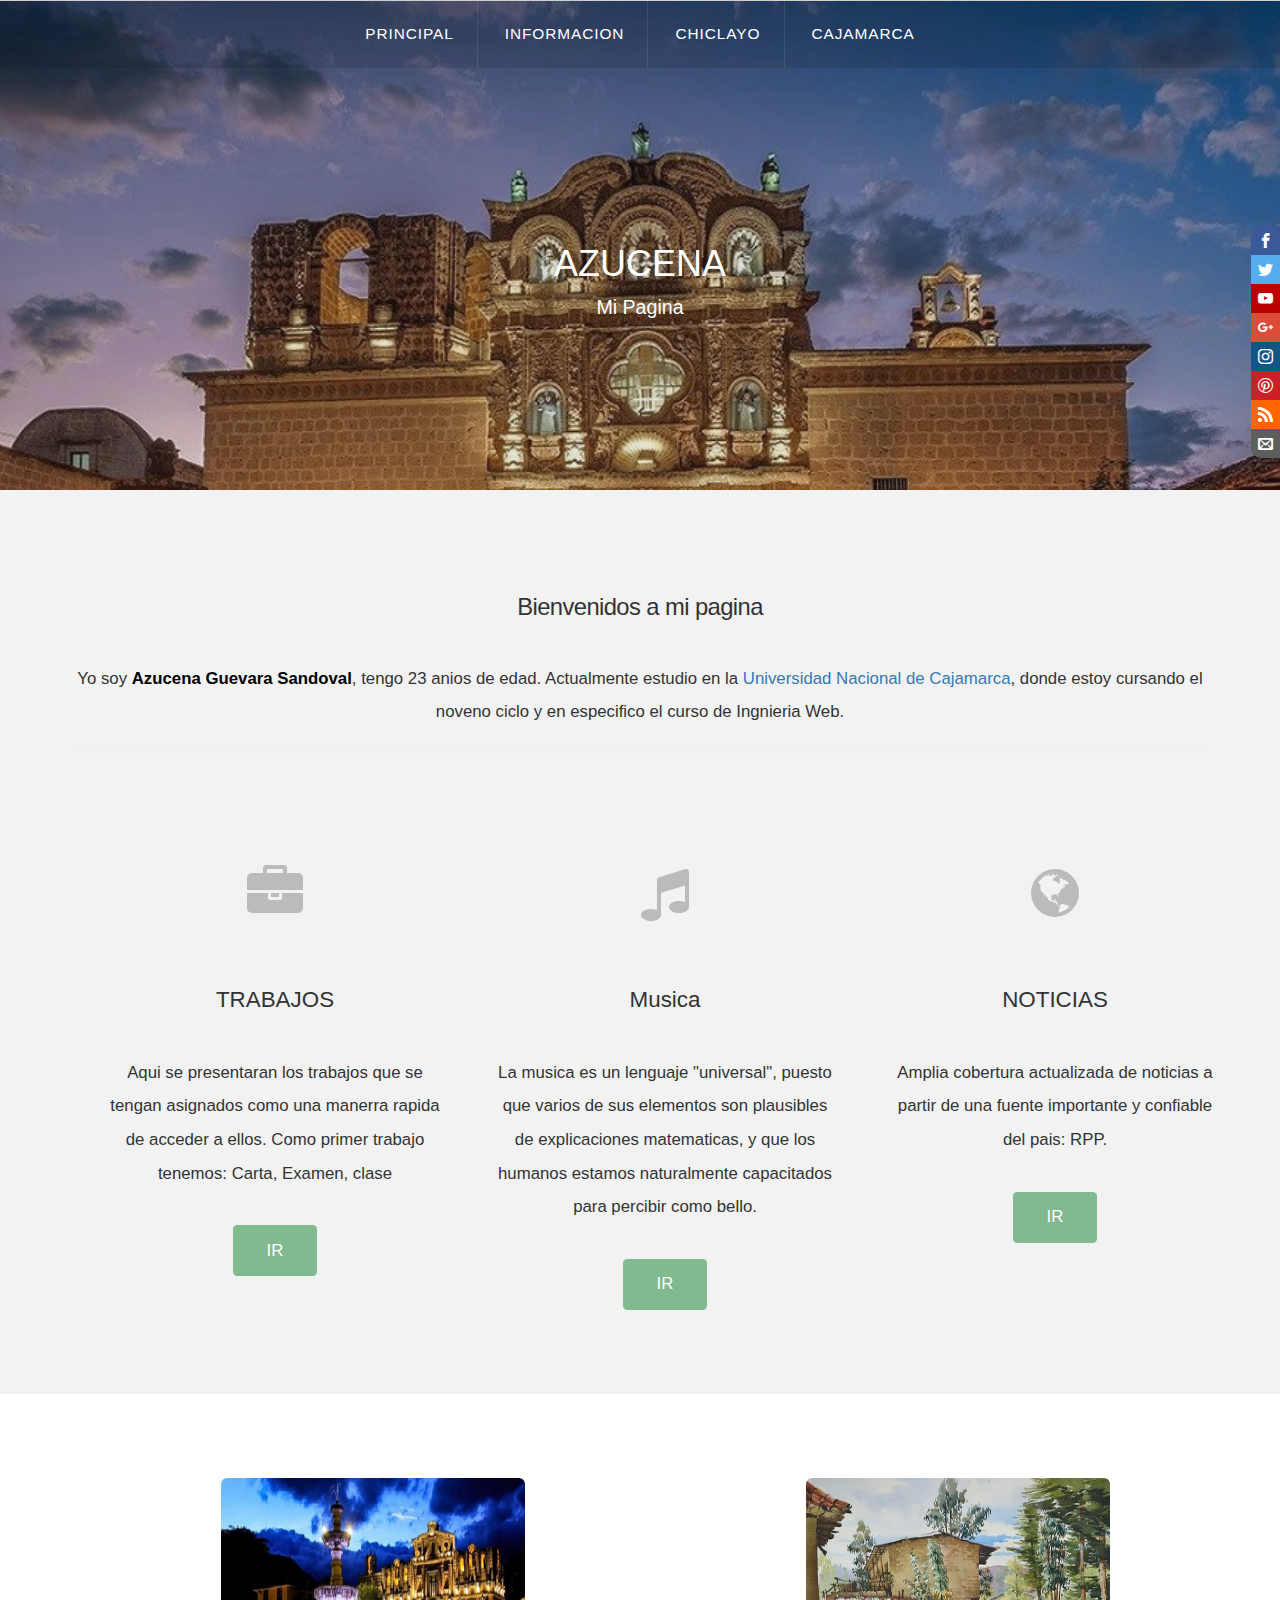
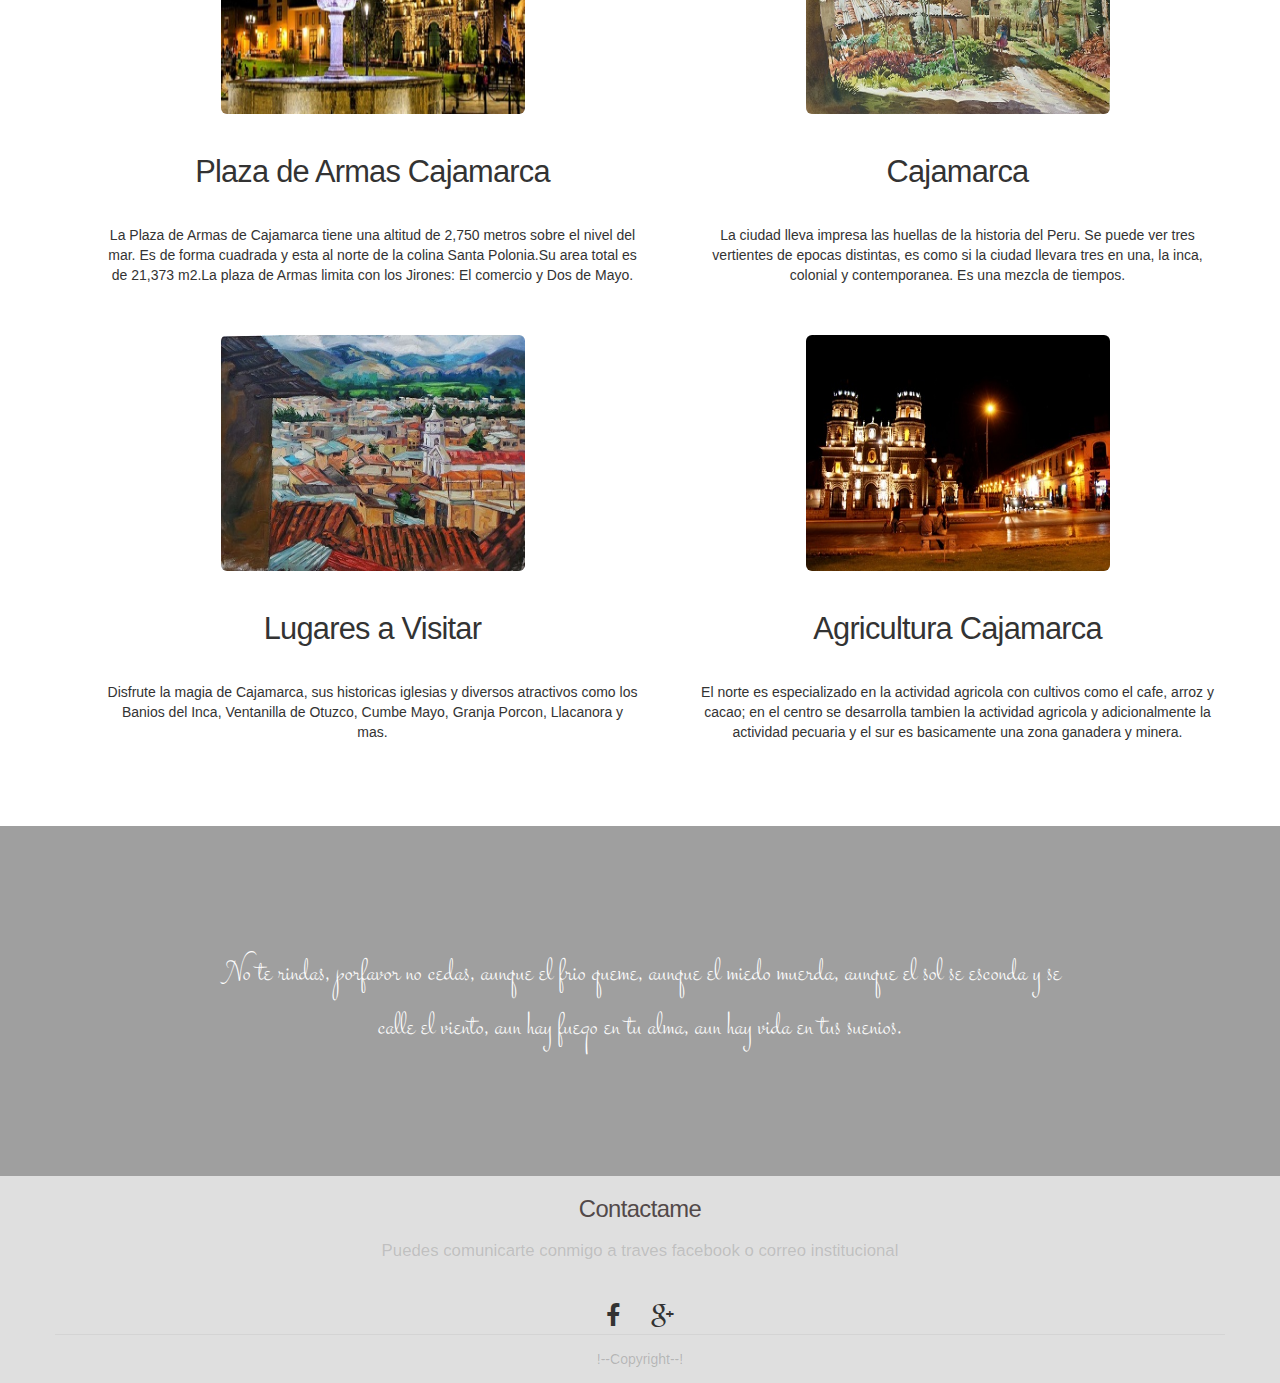
==== commit e2794121: "a" ====
--- a/index.html
+++ b/index.html
@@ -179,7 +179,7 @@
     <!-- Copyright -->
     <div id="copyright">
         <div class="container">
-            Copyright
+            <a>!--Copyright--!</a>
         </div>
     </div>
 
--- a/css/style.css
+++ b/css/style.css
@@ -110,14 +110,14 @@
 }
 
 header {
-    margin-bottom: 1.6em;
+    margin-bottom: 0em;
 }
 
 header h2 {}
 
 header .byline {
     display: block;
-    margin: 1.5em 0 0 0;
+    margin: 1em 0 0 0;
     padding: 0 0 0.5em 0;
 }
 
@@ -311,7 +311,7 @@
 .fa:before {
     display: inline-block;
     font-family: FontAwesome;
-    font-size: 1.25em;
+    font-size: 1em;
     text-decoration: none;
     font-style: normal;
     font-weight: normal;
@@ -2058,7 +2058,7 @@
 /*********************************************************************************/
 
 ul.contact {
-    padding: 1.5em 0 0 0;
+    padding: 1em 0 0 0;
     list-style: none;
     cursor: default;
 }
@@ -2243,14 +2243,15 @@
 #footer {
     position: relative;
     text-align: center;
+    background-color: rgb(223, 223, 223);
 }
 
 #footer header h2 {
-    color: #FFF !important;
+    color: rgb(82, 73, 73) !important;
 }
 
 #footer header .byline {
-    color: rgba(255, 255, 255, .2);
+    color: rgba(61, 58, 58, 0.2);
 }
 
 
@@ -2265,19 +2266,20 @@
 #copyright {
     position: relative;
     text-align: center;
-    color: #774535;
+    color: #111110;
+    background-color: rgb(223, 223, 223);
 }
 
 #copyright .container {
-    padding: 3em 0em;
+    padding: 1em 0em;
     border-top: 1px solid;
-    border-color: rgba(255, 255, 255, .05);
-    color: rgba(255, 255, 255, .1);
+    border-color: rgba(20, 20, 20, 0.05);
+    color: rgba(26, 24, 24, 0.1);
 }
 
 #copyright a {
     text-decoration: none;
-    color: rgba(255, 255, 255, .2);
+    color: rgba(0, 0, 0, 0.2);
 }
 
 
--- a/css/style-desktop.css
+++ b/css/style-desktop.css
@@ -1,112 +1,125 @@
-/*********************************************************************************/
-/* Basic                                                                         */
 /*********************************************************************************/
 
-	body
-	{
-	}
 
-	body,input,textarea,select
-	{
-	}
+/* Basic                                                                         */
 
-	header
-	{
-		margin-bottom: 1.6em;
-	}
-	
-		header h2
-		{
-			font-size: 3.4em;
-		}
-
-		header .byline
-		{
-			font-size: 1.7em;
-		}
 
 /*********************************************************************************/
-/* Header                                                                        */
+
+body {}
+
+body,
+input,
+textarea,
+select {}
+
+header {
+    margin-bottom: 1em;
+}
+
+header h2 {
+    font-size: 1.7em;
+}
+
+header .byline {
+    font-size: 1.2em;
+}
+
+
 /*********************************************************************************/
 
-	#header
-	{
-		padding: 10em 0 6em 0;
-	}
 
-	.homepage #header
-	{
-		padding: 16em 0 12em 0;
-	}
+/* Header                                                                        */
+
 
 /*********************************************************************************/
-/* Main                                                                          */
+
+#header {
+    padding: 10em 0 6em 0;
+}
+
+.homepage #header {
+    padding: 16em 0 12em 0;
+}
+
+
 /*********************************************************************************/
 
-	#main
-	{
-		padding: 6em 0em;
-	}
-	
-	.homepage #content header h2
-	{
-		padding: 0.70em 0em;
-		font-size: 2.2em;
-	}
 
-	#sidebar h2
-	{
-		font-size: 2.4em;
-	}
+/* Main                                                                          */
+
 
 /*********************************************************************************/
+
+#main {
+    padding: 6em 0em;
+}
+
+.homepage #content header h2 {
+    padding: 0.70em 0em;
+    font-size: 2.2em;
+}
+
+#sidebar h2 {
+    font-size: 2.4em;
+}
+
+
+/*********************************************************************************/
+
+
 /* Footer                                                                        */
+
+
 /*********************************************************************************/
-	
-	#footer
-	{
-		padding: 6em 0em;
-	}
-	
+
+#footer {
+    padding: 0em 0em;
+}
+
+
 /*********************************************************************************/
+
+
 /* Featured                                                                      */
+
+
 /*********************************************************************************/
-	
-	#featured
-	{
-		padding: 6em 0em;
-	}
-	
-	#featured h3
-	{
-		padding: 1.5em 0em;
-		font-size: 1.6em;
-	}
 
-	#featured header
-	{
-		margin-bottom: 3em;
-	}
-	
-	#featured p
-	{
-		line-height: 2em;
-		font-size: 1.2em;
-	}
-	
+#featured {
+    padding: 6em 0em;
+}
+
+#featured h3 {
+    padding: 1.5em 0em;
+    font-size: 1.6em;
+}
+
+#featured header {
+    margin-bottom: 3em;
+}
+
+#featured p {
+    line-height: 2em;
+    font-size: 1.2em;
+}
+
+
 /*********************************************************************************/
+
+
 /* Tweet                                                                         */
+
+
 /*********************************************************************************/
-	
-	#tweet
-	{
-		padding: 6em 0em;
-	}
 
-	#tweet blockquote
-	{
-		margin: 0;
-		padding: 1em 4em;
-		line-height: 1.5em;
-		font-size: 1.8em;
-	}	+#tweet {
+    padding: 6em 0em;
+}
+
+#tweet blockquote {
+    margin: 0;
+    padding: 1em 4em;
+    line-height: 1.5em;
+    font-size: 1.8em;
+}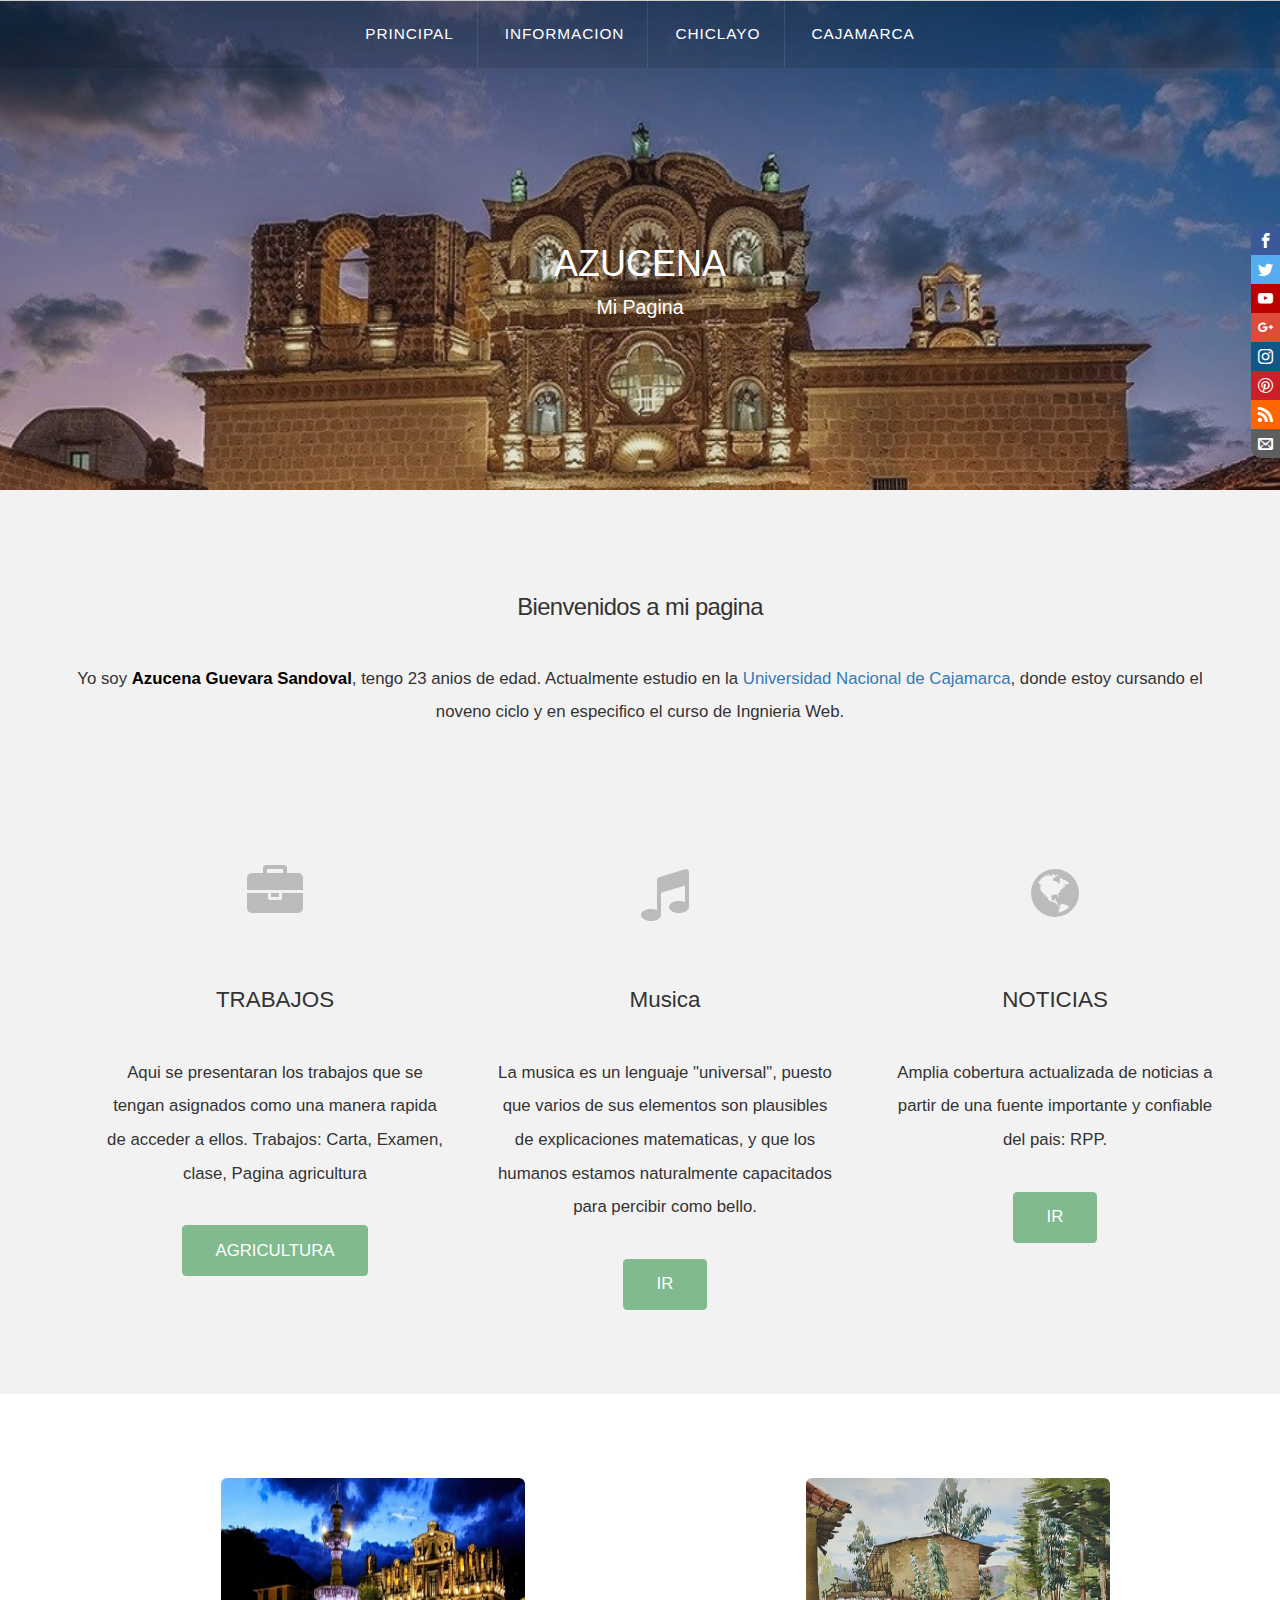
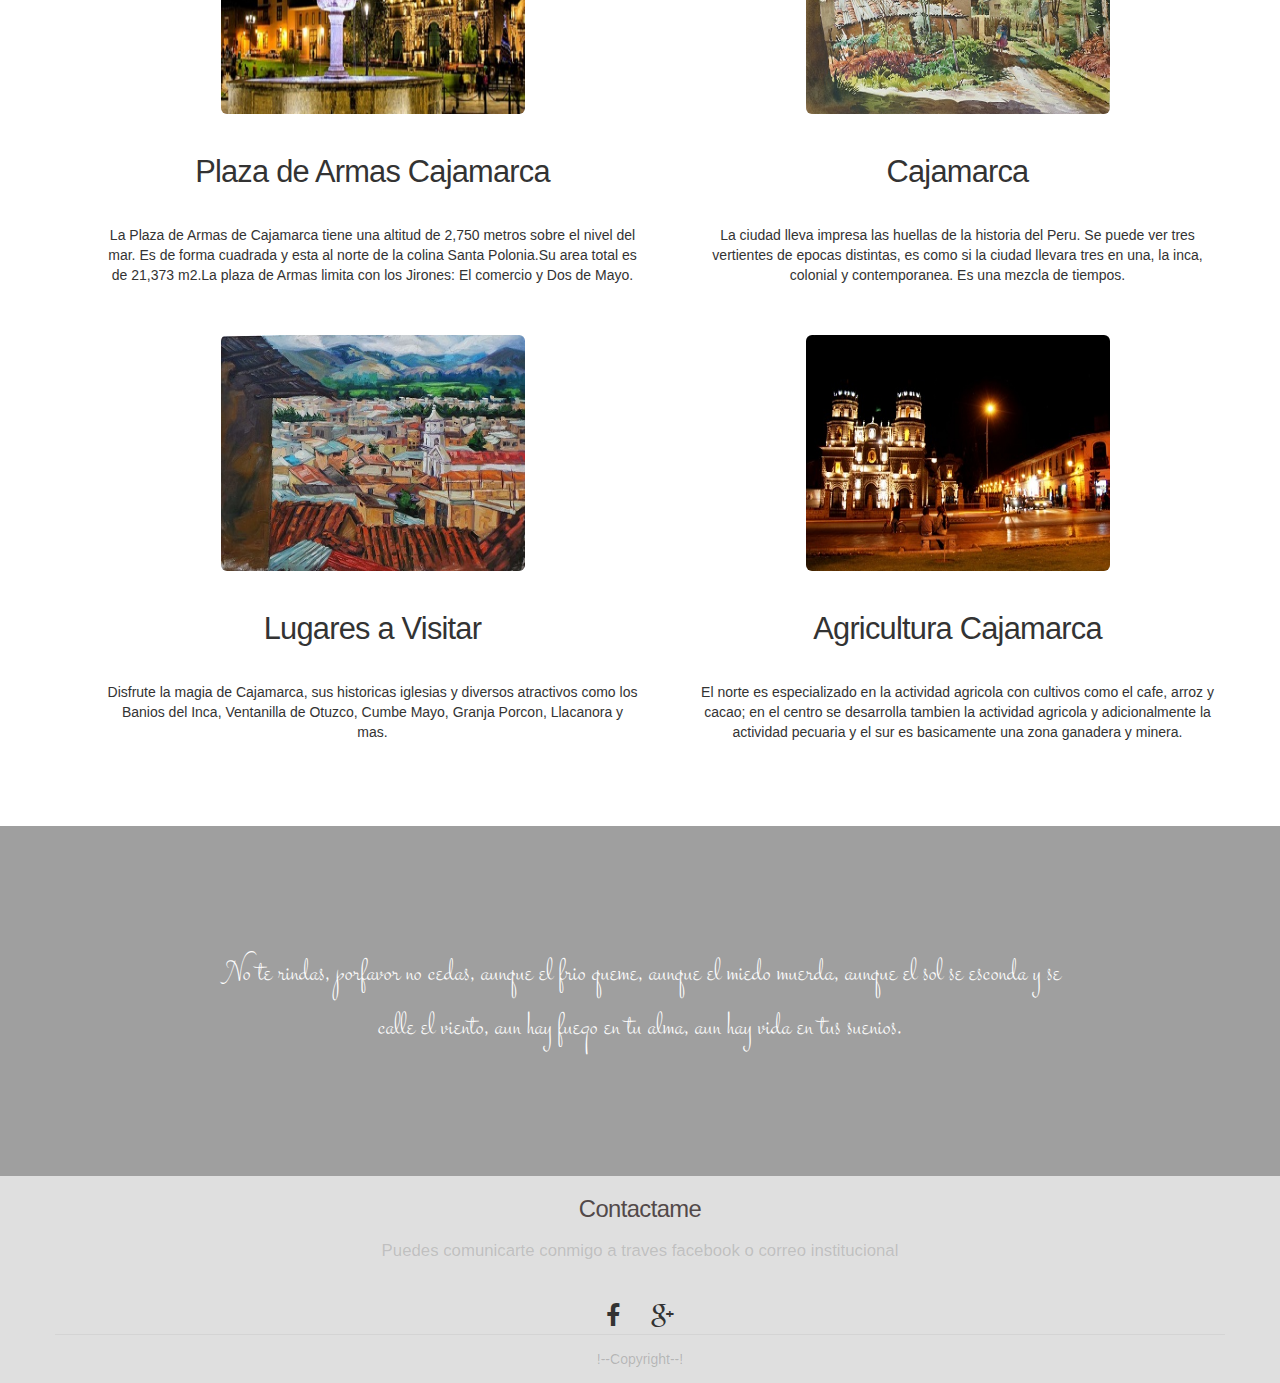
==== commit 878b4a6c: "ttttt" ====
--- a/index.html
+++ b/index.html
@@ -88,8 +88,8 @@
                 <section class="4u">
                     <span class="pennant"><span class="fa fa-briefcase"></span></span>
                     <h3>TRABAJOS</h3>
-                    <p>Aqui se presentaran los trabajos que se tengan asignados como una manerra rapida de acceder a ellos. Como primer trabajo tenemos: Carta, Examen, clase</p>
-                    <a href="labsocial.html" class="button button-style1">IR</a>
+                    <p>Aqui se presentaran los trabajos que se tengan asignados como una manera rapida de acceder a ellos. Trabajos: Carta, Examen, clase, Pagina agricultura</p>
+                    <a href="agricultura.html" class="button button-style1">AGRICULTURA</a>
                 </section>
                 <section class="4u">
                     <span class="pennant"><span class="fa fa-music"></span></span>
